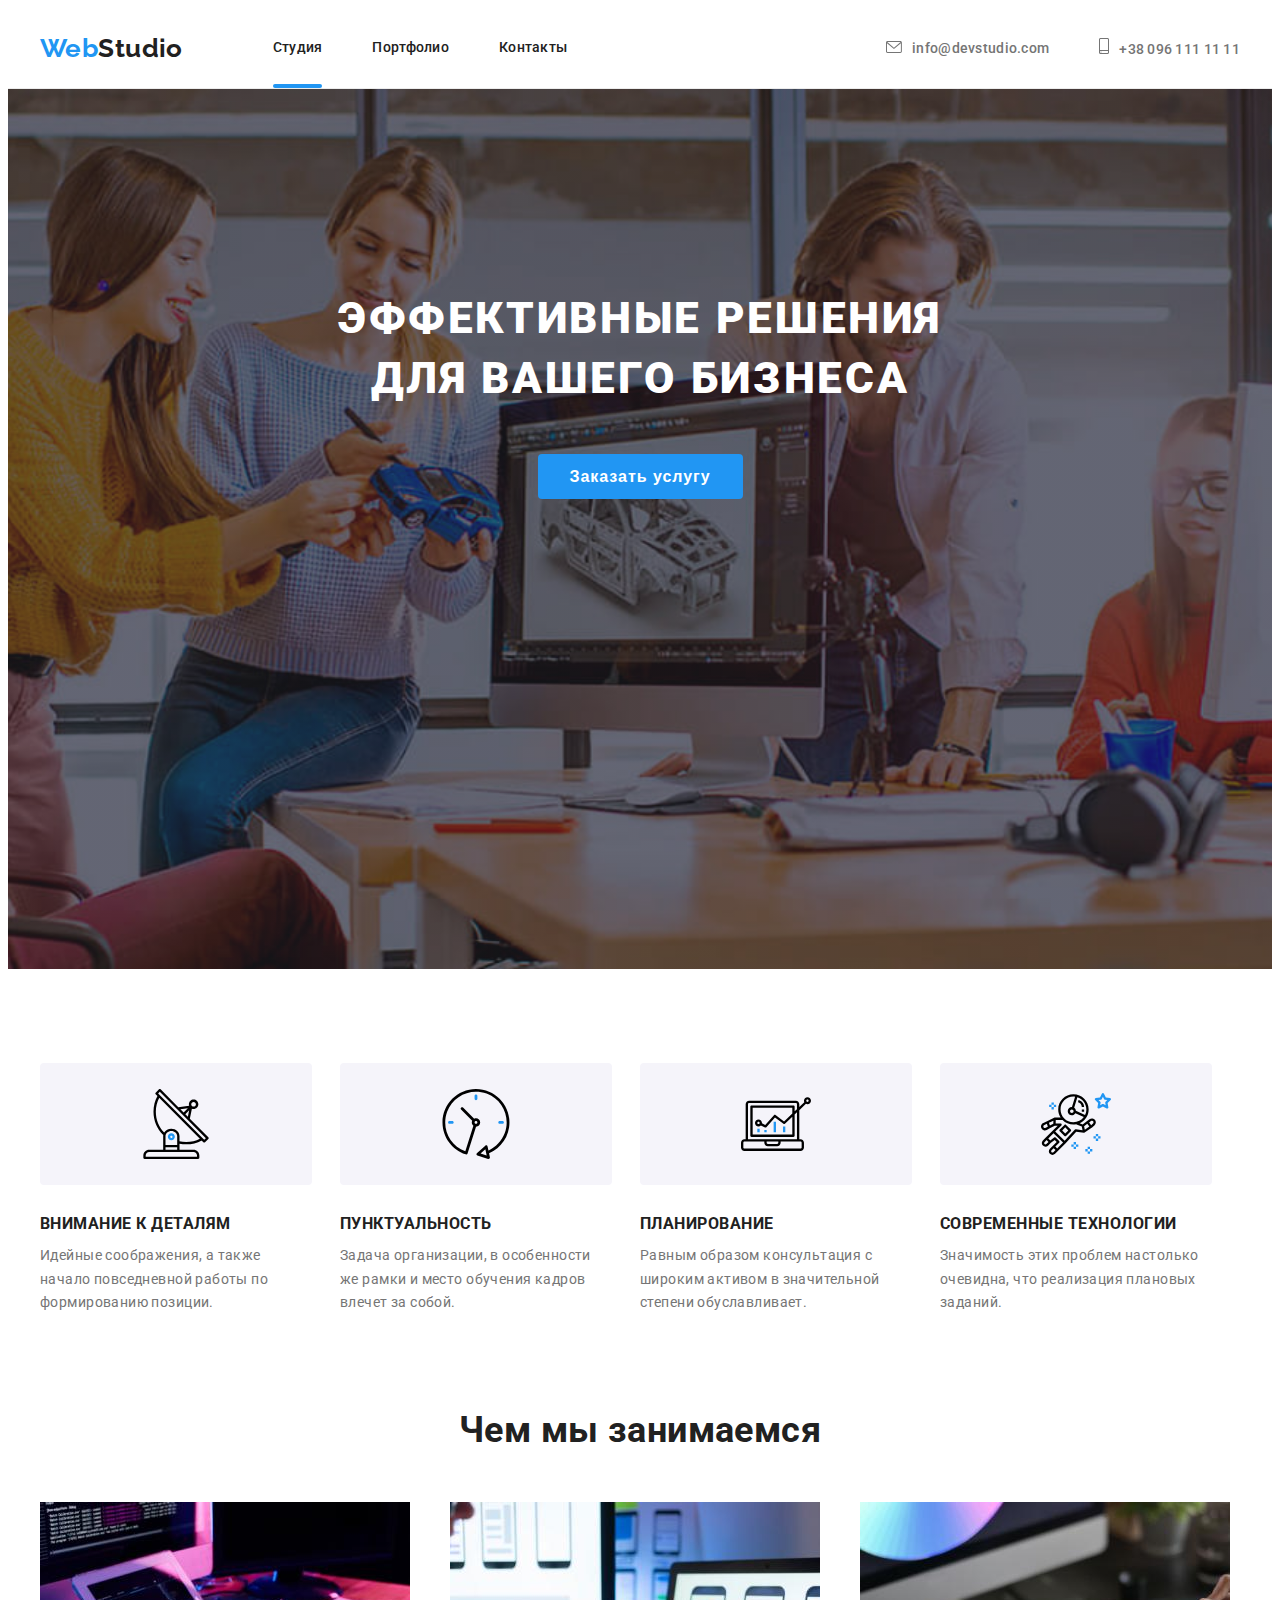
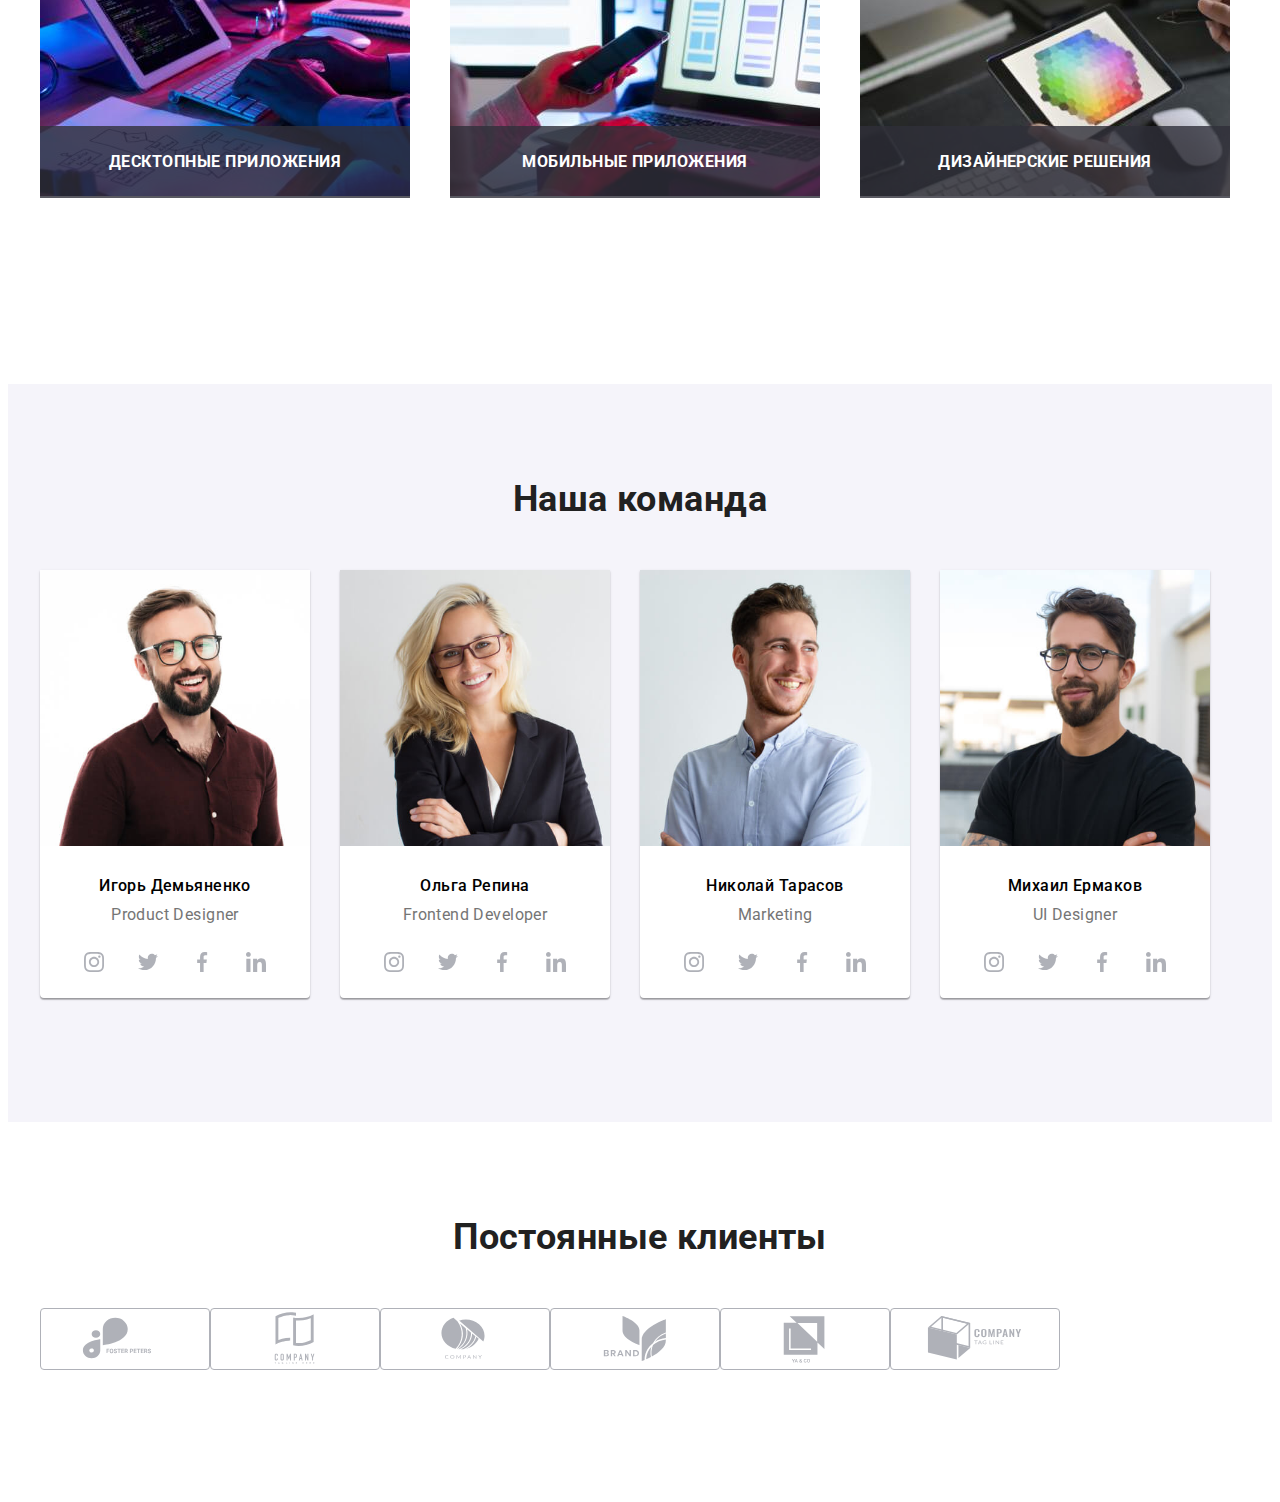
==== index.html @ b74764db "clients" ====
<!DOCTYPE html>
<html lang="ru">
  <head>
    <meta charset="UTF-8" />
    <meta http-equiv="X-UA-Compatible" content="IE=edge" />
    <meta name="viewport" content="width=device-width, initial-scale=1.0" />
    <title>Веб студио</title>
    <link rel="preconnect" href="https://fonts.googleapis.com" />
    <link rel="preconnect" href="https://fonts.gstatic.com" crossorigin />
    <link rel="preconnect" href="https://fonts.googleapis.com" />
    <link rel="preconnect" href="https://fonts.gstatic.com" crossorigin />
    <link
      href="https://fonts.googleapis.com/css2?family=Raleway:wght@700&family=Roboto:wght@400;500;700;900&display=swap"
      rel="stylesheet"
    />
    <link
      rel="stylesheet"
      href="https://cdnjs.cloudflare.com/ajax/libs/modern-normalize/1.1.0/modern-normalize.min.css"
      integrity="sha512-wpPYUAdjBVSE4KJnH1VR1HeZfpl1ub8YT/NKx4PuQ5NmX2tKuGu6U/JRp5y+Y8XG2tV+wKQpNHVUX03MfMFn9Q=="
      crossorigin="anonymous"
      referrerpolicy="no-referrer"
    />
    <link rel="stylesheet" href="./css/main.min.css" />
  </head>
  <body>
    <!-- header -->
    <header class="header">
      <div class="container header-container">
        <nav class="header-nav">
          <a class="header__logo logo" href="#" lang="en"
            ><span class="header__logo-part">Web</span>Studio</a
          >
          <ul class="header-nav__list">
            <li class="header-nav__item">
              <a class="header-nav__link header-nav__link--current" href="#">Студия</a>
            </li>
            <li class="header-nav__item">
              <a class="header-nav__link" href="./portfolio.html"
                >Портфолио</a
              >
            </li>
            <li class="header-nav__item">
              <a class="header-nav__link" href="#">Контакты</a>
            </li>
          </ul>
        </nav>

        <!-- Mobile menu -->

<button class="burger-btn" data-menu-open>
  <svg class="burger-icon">
    <use href="./images/icons.svg#icon-burger"></use></svg>
</button>
<div class="mobile-menu" data-menu>
  <button class="close-btn" data-menu-close>
    <svg class="close-btn-icon">
      <use href="./images/icons.svg#icon-close_mob"></use></svg>
  </button>
  <div class="mobile-nav">
  <ul class="mobile-nav__list">
    <li class="mobile-nav__item">
      <a class="mobile-nav__link mobile-nav__link--current" href="#">Студия</a>
    </li>
    <li class="mobile-nav__item">
      <a class="mobile-nav__link" href="./portfolio.html"
        >Портфолио</a
      >
    </li>
    <li class="mobile-nav__item">
      <a class="mobile-nav__link" href="#">Контакты</a>
    </li>
  </ul>
</div>
<div class="mobile-contacts">
<ul class="mobile-contacts__list">
  <li class="mobile-contacts__item">
      <a class="mobile-contacts__tel" href="tel.:+380961111111"
        >+38 096 111 11 11
      </a>
    </li>
    <li class="mobile-contacts__item"></li>
    <a class="mobile-contacts__mail" href="mailto:info@devstudio.com">
      info@devstudio.com
    </a>
  </li>
</ul>
<ul class="mobile-social__list">
  <li class="mobile-social__item">
    <a class="mobile-social__link" href="#">Instagram</a>
  </li>
  <li class="mobile-social__item">
    <a class="mobile-social__link" href="#"
      >Twitter</a
    >
  </li>
  <li class="mobile-social__item">
    <a class="mobile-social__link" href="#">Facebook</a>
  </li>
  <li class="mobile-social__item">
    <a class="mobile-social__link" href="#">LinkedIn</a>
  </li>
</ul>
</div>
</div>
<!-- mobile menu -->

        <ul class="contacts">
          <li class="contacts__item">
            <a class="contacts__link" href="mailto:info@devstudio.com">
              <svg class="contacts__icon contacts__icon--mail">
                <use href="./images/icons.svg#icon-envelope"></use></svg>info@devstudio.com
            </a>
          </li>
          <li class="contacts__item">
            <a class="contacts__link" href="tel.:+380961111111">
              <svg class="contacts__icon contacts__icon--phone">
                <use href="./images/icons.svg#icon-smartphone"></use></svg>+38 096 111 11 11
            </a>
          </li>
        </ul>
      </div>
    </header>


      <!-- hero section -->

    <main>
      <section class="hero">
        <div class="container hero__container">
          <h1 class="hero__title">Эффективные решения для вашего бизнеса</h1>
          <button data-modal-open class="btn" type="button">
            Заказать услугу
          </button>
        </div>
      </section>

      <!-- our benefits section-->

      <section class="section">
        <div class="container">
          <h2 class="benefits visually-hidden">Наши преимущества</h2>
          <ul class="benefits__list">
            <li class="benefits__item">
              <div class="benefits__icon">
                <svg width="70" height="70">
                  <use href="./images/icons.svg#icon-antenna"></use>
                </svg>
              </div>
              <h3 class="benefits__title">Внимание к деталям</h3>
              <p class="benefits__text">
                Идейные соображения, а также начало повседневной работы по
                формированию позиции.
              </p>
            </li>
            <li class="benefits__item">
              <div class="benefits__icon">
                <svg width="70" height="70">
                  <use href="./images/icons.svg#icon-clock"></use>
                </svg>
              </div>
              <h3 class="benefits__title">Пунктуальность</h3>
              <p class="benefits__text">
                Задача организации, в особенности же рамки и место обучения
                кадров влечет за собой.
              </p>
            </li>
            <li class="benefits__item">
              <div class="benefits__icon">
                <svg width="70" height="70">
                  <use href="./images/icons.svg#icon-diagram"></use>
                </svg>
              </div>
              <h3 class="benefits__title">Планирование</h3>
              <p class="benefits__text">
                Равным образом консультация с широким активом в значительной
                степени обуславливает.
              </p>
            </li>
            <li class="benefits__item">
              <div class="benefits__icon">
                <svg width="70" height="70">
                  <use href="./images/icons.svg#icon-astronaut"></use>
                </svg>
              </div>
              <h3 class="benefits__title">Современные технологии</h3>
              <p class="benefits__text">
                Значимость этих проблем настолько очевидна, что реализация
                плановых заданий.
              </p>
            </li>
          </ul>
        </div>
      </section>

      <!-- What we do-->

      <section class="works section">
        <div class="container">
          <h2 class="studio-header">Чем мы занимаемся</h2>
          <ul class="works__list works">
            <li class="works__item">
              <div class="works__card">
                <picture>
                  <source media="(min-width: 1200px)" srcset="./images/occ-1-desktop.jpg 1x, ./images/occ-1-desktop@2x.jpg 2x" />
                  <source media="(min-width: 1200px)" srcset="./images/occ-1-desktop.webp 1x, ./images/occ-1-desktop@2x.webp 2x"
                  type="image/webp" />
                <img
                  src="#"
                  alt="Человек пишет код"  
                />
              </picture>
                <h3 class="works__list-title">Десктопные приложения</h3>
              </div>
            </li>
            <li class="works__item">
              <div class="works__card">
                <picture>
                  <source media="(min-width: 1200px)" srcset="./images/occ-2-desktop.jpg 1x, ./images/occ-2-desktop@2x.jpg 2x" />
                  <source media="(min-width: 1200px)" srcset="./images/occ-2-desktop.webp 1x, ./images/occ-2-desktop@2x.webp 2x"
                  type="image/webp" />
                <img
                  src="#"
                  alt="Человек тестирует приложение"
                  
                />
              </picture>
                <h3 class="works__list-title">Мобильные приложения</h3>
              </div>
            </li>
            <li class="works__item">
              <div class="works__card">
                <picture>
                  <source media="(min-width: 1200px)" srcset="./images/occ-3-desktop.jpg 1x, ./images/occ-3-desktop@2x.jpg 2x" />
                  <source media="(min-width: 1200px)" srcset="./images/occ-3-desktop.webp 1x, ./images/occ-3-desktop@2x.webp 2x"
                  type="image/webp" />
                <img
                  src="#"
                  alt="Человек смотрит готовый продукт"
                 
                />
              </picture>
                <h3 class="works__list-title">Дизайнерские решения</h3>
              </div>
            </li>
          </ul>
        </div>
      </section>

      <!-- Our team -->

      <section class="team section">
        <div class="container">
          <h2 class="studio-header">Наша команда</h2>
          <ul class="team__list">
            <li class="team__item">
              <picture>
              <source media="(min-width: 480px)" srcset="./images/team-1.jpg 1x, ./images/team-1@2x.jpg 2x" />
                  <source media="(min-width: 480px)" srcset="./images/team-1.webp 1x, ./images/team-1@2x.webp 2x"
                  type="image/webp" />
                  <source media="(min-width: 768px)" srcset="./images/team-1-tablet.jpg 1x, ./images/team-1-tablet@2x.jpg 2x" />
                  <source media="(min-width: 768px)" srcset="./images/team-1-tablet.webp 1x, ./images/team-1-tablet@2x.webp 2x"
                  type="image/webp" />
                  <source media="(min-width: 1200px)" srcset="./images/team-1-desktop.jpg 1x, ./images/team-1-desktop@2x.jpg 2x" />
                  <source media="(min-width: 1200px)" srcset="./images/team-1-desktop.webp 1x, ./images/team-1-desktop@2x.webp 2x"
                  type="image/webp" />
              <img
                src="#"
                alt="Игорь Демьяненко"
                
              />
            </picture>
              <div class="team__item-description">
                <h3 class="team__title">Игорь Демьяненко</h3>
                <p class="team__text" lang="en">Product Designer</p>
                <ul class="social">
                  <li class="social__item">
                    <a href="" class="social__link">
                      <svg class="social__icon" width="20" height="20">
                        <use href="./images/icons.svg#icon-instagram"></use>
                      </svg>
                    </a>
                  </li>
                  <li class="social__item">
                    <a href="" class="social__link">
                      <svg class="social__icon" width="20" height="20">
                        <use href="./images/icons.svg#icon-twitter"></use>
                      </svg>
                    </a>
                  </li>
                  <li class="social__item">
                    <a href="" class="social__link">
                      <svg class="social__icon" width="20" height="20">
                        <use href="./images/icons.svg#icon-facebook"></use>
                      </svg>
                    </a>
                  </li>
                  <li class="social__item">
                    <a href="" class="social__link">
                      <svg class="social__icon" width="20" height="20">
                        <use href="./images/icons.svg#icon-linkedin"></use>
                      </svg>
                    </a>
                  </li>
                </ul>
              </div>
            </li>
            <li class="team__item">
              <picture>
              <source media="(min-width: 480px)" srcset="./images/team-2.jpg 1x, ./images/team-2@2x.jpg 2x" />
                  <source media="(min-width: 480px)" srcset="./images/team-2.webp 1x, ./images/team-2@2x.webp 2x"
                  type="image/webp" />
                  <source media="(min-width: 768px)" srcset="./images/team-2-tablet.jpg 1x, ./images/team-2-tablet@2x.jpg 2x" />
                  <source media="(min-width: 768px)" srcset="./images/team-2-tablet.webp 1x, ./images/team-2-tablet@2x.webp 2x"
                  type="image/webp" />
                  <source media="(min-width: 1200px)" srcset="./images/team-2-desktop.jpg 1x, ./images/team-2-desktop@2x.jpg 2x" />
                  <source media="(min-width: 1200px)" srcset="./images/team-2-desktop.webp 1x, ./images/team-2-desktop@2x.webp 2x"
                  type="image/webp" />
              <img
                src="#"
                alt="Ольга Репина"
               
              />
            </picture>
              <div class="team__item-description">
                <h3 class="team__title">Ольга Репина</h3>
                <p class="team__text" lang="en">Frontend Developer</p>
                <ul class="social">
                  <li class="social__item">
                    <a href="" class="social__link">
                      <svg class="social__icon" width="20" height="20">
                        <use href="./images/icons.svg#icon-instagram"></use>
                      </svg>
                    </a>
                  </li>
                  <li class="social__item">
                    <a href="" class="social__link">
                      <svg class="social__icon" width="20" height="20">
                        <use href="./images/icons.svg#icon-twitter"></use>
                      </svg>
                    </a>
                  </li>
                  <li class="social__item">
                    <a href="" class="social__link">
                      <svg class="social__icon" width="20" height="20">
                        <use href="./images/icons.svg#icon-facebook"></use>
                      </svg>
                    </a>
                  </li>
                  <li class="social__item">
                    <a href="" class="social__link">
                      <svg class="social__icon" width="20" height="20">
                        <use href="./images/icons.svg#icon-linkedin"></use>
                      </svg>
                    </a>
                  </li>
                </ul>
              </div>
            </li>
            <li class="team__item">
              <picture>
              <source media="(min-width: 480px)" srcset="./images/team-3.jpg 1x, ./images/team-3@2x.jpg 2x" />
              <source media="(min-width: 480px)" srcset="./images/team-3.webp 1x, ./images/team-3@2x.webp 2x"
              type="image/webp" />
              <source media="(min-width: 768px)" srcset="./images/team-3-tablet.jpg 1x, ./images/team-3-tablet@2x.jpg 2x" />
              <source media="(min-width: 768px)" srcset="./images/team-3-tablet.webp 1x, ./images/team-3-tablet@2x.webp 2x"
              type="image/webp" />
              <source media="(min-width: 1200px)" srcset="./images/team-3-desktop.jpg 1x, ./images/team-3-desktop@2x.jpg 2x" />
              <source media="(min-width: 1200px)" srcset="./images/team-3-desktop.webp 1x, ./images/team-3-desktop@2x.webp 2x"
              type="image/webp" />
              <img
                src="#"
                alt="Николай Тарасов"
                
              />
            </picture>
              <div class="team__item-description">
                <h3 class="team__title">Николай Тарасов</h3>
                <p class="team__text" lang="en">Marketing</p>
                <ul class="social">
                  <li class="social__item">
                    <a href="" class="social__link">
                      <svg class="social__icon" width="20" height="20">
                        <use href="./images/icons.svg#icon-instagram"></use>
                      </svg>
                    </a>
                  </li>
                  <li class="social__item">
                    <a href="" class="social__link">
                      <svg class="social__icon" width="20" height="20">
                        <use href="./images/icons.svg#icon-twitter"></use>
                      </svg>
                    </a>
                  </li>
                  <li class="social__item">
                    <a href="" class="social__link">
                      <svg class="social__icon" width="20" height="20">
                        <use href="./images/icons.svg#icon-facebook"></use>
                      </svg>
                    </a>
                  </li>
                  <li class="social__item">
                    <a href="" class="social__link">
                      <svg class="social__icon" width="20" height="20">
                        <use href="./images/icons.svg#icon-linkedin"></use>
                      </svg>
                    </a>
                  </li>
                </ul>
              </div>
            </li>
            <li class="team__item">
              <picture>
                <source media="(min-width: 480px)" srcset="./images/team-4.jpg 1x, ./images/team-4@2x.jpg 2x" />
                <source media="(min-width: 480px)" srcset="./images/team-4.webp 1x, ./images/team-4@2x.webp 2x"
                type="image/webp" />
                <source media="(min-width: 768px)" srcset="./images/team-4-tablet.jpg 1x, ./images/team-4-tablet@2x.jpg 2x" />
                <source media="(min-width: 768px)" srcset="./images/team-4-tablet.webp 1x, ./images/team-4-tablet@2x.webp 2x"
                type="image/webp" />
                <source media="(min-width: 1200px)" srcset="./images/team-4-desktop.jpg 1x, ./images/team-4-desktop@2x.jpg 2x" />
                <source media="(min-width: 1200px)" srcset="./images/team-4-desktop.webp 1x, ./images/team-4-desktop@2x.webp 2x"
                type="image/webp" />
              <img
                src="#"
                alt="Михаил Ермаков"
                
              />
            </picture>
              <div class="team__item-description">
                <h3 class="team__title">Михаил Ермаков</h3>
                <p class="team__text" lang="en">UI Designer</p>
                <ul class="social">
                  <li class="social__item">
                    <a href="" class="social__link">
                      <svg class="social__icon" width="20" height="20">
                        <use href="./images/icons.svg#icon-instagram"></use>
                      </svg>
                    </a>
                  </li>
                  <li class="social__item">
                    <a href="" class="social__link">
                      <svg class="social__icon" width="20" height="20">
                        <use href="./images/icons.svg#icon-twitter"></use>
                      </svg>
                    </a>
                  </li>
                  <li class="social__item">
                    <a href="" class="social__link">
                      <svg class="social__icon" width="20" height="20">
                        <use href="./images/icons.svg#icon-facebook"></use>
                      </svg>
                    </a>
                  </li>
                  <li class="social__item">
                    <a href="" class="social__link">
                      <svg class="social__icon" width="20" height="20">
                        <use href="./images/icons.svg#icon-linkedin"></use>
                      </svg>
                    </a>
                  </li>
                </ul>
              </div>
            </li>
          </ul>
        </div>
      </section>

      <!-- Clients -->

      <section class="section">
        <div class="container">
          <h2 class="clients studio-header">Постоянные клиенты</h2>
          <ul class="clients__list clients__logo">
            <li class="clients__item">
              <a href="" class="clients__link">
                <svg class="clients__icon">
                  <use href="./images/icons.svg#icon-logo_1"></use>
                </svg>
              </a>
            </li>
            <li class="clients__item">
              <a href="" class="clients__link">
                <svg class="clients__icon">
                  <use href="./images/icons.svg#icon-logo_2"></use>
                </svg>
              </a>
            </li>
            <li class="clients__item">
              <a href="" class="clients__link">
                <svg class="clients__icon">
                  <use href="./images/icons.svg#icon-logo_3"></use>
                </svg>
              </a>
            </li>
            <li class="clients__item">
              <a href="" class="clients__link">
                <svg class="clients__icon">
                  <use href="./images/icons.svg#icon-logo_4"></use>
                </svg>
              </a>
            </li>
            <li class="clients__item">
              <a href="" class="clients__link">
                <svg class="clients__icon">
                  <use href="./images/icons.svg#icon-logo_5"></use>
                </svg>
              </a>
            </li>
            <li class="clients__item">
              <a href="" class="clients__link">
                <svg class="clients__icon">
                  <use href="./images/icons.svg#icon-logo_6"></use>
                </svg>
              </a>
            </li>
          </ul>
        </div>
      </section>
    </main>

    <!--footer-->

    <!-- <footer class="footer">
      <div class="footer__container container">
        <div class="footer__container-address">
          <a class="logo" href="#" lang="en"
            ><span class="footer__logo header__logo-part">Web</span
            ><span class="footer__logo footer__logo-part">Studio</span></a
          >
          <address class="footer__address">
            <ul class="footer__list">
              <li class="footer__item">
                <a
                  class="footer__address-text"
                  href="https://goo.gl/maps/4cXXEEwMCraJ7tto8"
                  target="_blank"
                  rel="noopener noreferrer"
                  >г. Киев, пр-т Леси Украинки, 26</a
                >
              </li>
              <li class="footer__item">
                <a
                  class="footer__contacts"
                  href="mailto:info@devstudio.com"
                  >info@example.com</a
                >
              </li>
              <li class="footer__item">
                <a class="footer__contacts" href="tel.:+380961111111"
                  >+38 099 111 11 11</a
                >
              </li>
            </ul>
          </address>
        </div>

        <!-- footer-socials -->
<!-- 
        <div class="footer-social">
          <h3 class="footer__title">Присоединяйтесь</h3>
          <ul class="footer-social__list">
            <li class="social__item">
              <a href="" class="footer-social__link">
                <svg class="footer-social__icon" width="20" height="20">
                  <use href="./images/icons.svg#icon-instagram"></use>
                </svg>
              </a>
            </li>
            <li class="social__item">
              <a href="" class="footer-social__link">
                <svg class="footer-social__icon" width="20" height="20">
                  <use href="./images/icons.svg#icon-twitter"></use>
                </svg>
              </a>
            </li>
            <li class="social__item">
              <a href="" class="footer-social__link">
                <svg class="footer-social__icon" width="20" height="20">
                  <use href="./images/icons.svg#icon-facebook"></use>
                </svg>
              </a>
            </li>
            <li class="social__item">
              <a href="" class="footer-social__link">
                <svg class="footer-social__icon" width="20" height="20">
                  <use href="./images/icons.svg#icon-linkedin"></use>
                </svg>
              </a>
            </li>
          </ul>
        </div> -->

        <!-- <form class="subscribe-form">
          <h3 class="footer__title">Подпишитесь на рассылку</h3>
          <div class="form__position">
            <label class="subsribe-form__lebel">
              <input
                type="email"
                class="subsribe-form__input"
                placeholder="E-mail"
                name="subscribtion"
              />
            </label>
            <button class="btn subsribe-form__btn" type="submit">
              Подписаться
              <svg class="subsribe-form__icon">
                <use href="./images/icons.svg#icon-icon_send"></use>
              </svg>
            </button>
          </div>
        </form>
      </div>
    </footer> --> 

    <!-- <div class="backdrop is-hidden" data-modal>
      <div class="modal">
        <button data-modal-close class="modal__button-close">
          <svg class="modal__icon-close" width="18" height="18">
            <use href="./images/icons.svg#icon-close_button"></use>
          </svg>
        </button>

        <form action="#" class="modal-form">
          <p class="modal-form__title">
            Оставьте свои данные, мы вам перезвоним
          </p>

          <label class="modal-form__field"
            >Имя
            <span class="modal-form__wrapper">
              <input type="text" class="modal-form__input" name="user-name" />
              <svg class="modal-form__icon">
                <use href="./images/icons.svg#icon-person"></use>
              </svg>
            </span>
          </label>
          <label class="modal-form__field"
            >Телефон
            <span class="modal-form__wrapper">
              <input type="tel" class="modal-form__input" name="user-tel" />
              <svg class="modal-form__icon">
                <use href="./images/icons.svg#icon-phone-modal"></use>
              </svg>
            </span>
          </label>
          <label class="modal-form__field"
            >Почта
            <span class="modal-form__wrapper">
              <input type="email" class="modal-form__input" name="user-mail" />
              <svg class="modal-form__icon">
                <use href="./images/icons.svg#icon-email-modal"></use>
              </svg>
            </span>
          </label>
          <label class="modal-form__field"
            >Комментарии
            <textarea
              class="modal-form__comment"
              name="user-comment"
              placeholder="Введите текст"
            ></textarea>
          </label>
          <input
            type="checkbox"
            name="agreement"
            id="policy"
            class="modal-form__checkbox"
          />
          <label for="policy" class="policy__lebel policy__text"
            >Соглашаюсь с рассылкой и принимаю&nbsp;
            <a href="" class="policy__link">Условия договора</a></label
          >

          <button class="btn send-btn" type="submit">Отправить</button>
        </form>
      </div>
    </div>
    <script src="./js/modal.js"></script> -->
    <script src="./js/mobile-menu.js"></script>
  </body>
</html>
---- css/main.min.css ----
:root{--primary-title-color: #212121;--second-text-color: #757575;--third-text-color: #ffffff;--accent-color: #2196f3;--portfolio-btn-color: #f5f4fa;--address-hover-color: #188ce8;--item-border: #eeeeee;--timing-function: cubic-bezier(0.4, 0, 0.2, 1)}.visually-hidden{position:absolute;white-space:nowrap;width:1px;height:1px;overflow:hidden;border:0;padding:0;clip:rect(0 0 0 0);clip-path:inset(50%);margin:-1px}body{font-family:"Roboto", sans-serif;font-size:14px;letter-spacing:0.03em}p,h1,h2,h3,h4,h5,h6{margin:0}a{text-decoration:none}ul{margin:0;padding:0;list-style:none}img{display:block;max-width:100%;height:auto;background-color:#000000}.header-nav__link--current{color:var(--accent-color)}.header-nav__link--current::after{content:"";position:absolute;left:0;bottom:0;display:block;width:100%;height:4px;background-color:var(--accent-color);border-radius:2px}.mobile-nav__link--current{color:var(--accent-color)}.container{padding-left:15px;padding-right:15px;margin:0 auto}@media screen and (min-width: 480px){.container{width:480px}}@media screen and (min-width: 768px){.container{width:768px}}@media screen and (min-width: 1200px){.container{width:1200px}}.section{padding-top:94px;padding-bottom:94px}.logo{font-family:Raleway;font-weight:700;font-size:26px;line-height:1.19;color:var(--primary-title-color)}.btn{margin-top:45px;padding:10px 32px;border-radius:4px;border:0px;font-weight:700;font-size:16px;line-height:1.6;align-items:center;text-align:center;letter-spacing:0.06em;color:var(--third-text-color);background-color:var(--accent-color);cursor:pointer;transition:background-color 250ms var(--timing-function)}.btn:hover,.btn:focus{background-color:#188ce8}.studio-header{margin-bottom:50px;font-weight:700;font-size:36px;line-height:1.17;text-align:center;color:var(--primary-title-color)}.social{display:flex;justify-content:center}.social__item{width:44px;height:44px;margin-right:10px}.social__item:last-child{margin-right:0}.social__icon{fill:#afb1b8;transition:fill 250ms var(--timing-function)}.social__link:hover .social__icon,.social__link:focus .social__icon{fill:var(--third-text-color)}.social__link{display:flex;align-items:center;justify-content:center;width:100%;height:100%;border-radius:50%;transition:background-color 250ms var(--timing-function)}.social__link:hover,.social__link:focus{background-color:var(--accent-color)}.backdrop{position:fixed;top:0;left:0;width:100%;height:100%;background-color:rgba(0,0,0,0.2);transition:opacity 250ms var(--timing-function),visibility 250ms var(--timing-function)}.backdrop.is-hidden{visibility:hidden;opacity:0;pointer-events:none}.modal{position:absolute;top:50%;left:50%;transform:translate(-50%, -50%);padding:40px;min-height:581px;width:528px;border-radius:4px;background-color:var(--third-text-color);box-shadow:0px 4px 4px rgba(0,0,0,0.25)}.modal-form{display:flex;flex-direction:column}.modal-form__title{margin-bottom:12px;font-weight:700;font-size:20px;line-height:1.15;text-align:center;color:var(--primary-title-color)}.modal-form__field{font-size:12px;line-height:1, 7;letter-spacing:0.01em;color:var(--second-text-color);margin-bottom:20px}.modal-form__wrapper{display:block;margin-top:4px;position:relative}.modal-form__input{padding-left:40px;width:100%;height:40px;border-radius:4px;border:1px solid rgba(33,33,33,0.2);cursor:pointer;transition:border-color 250ms var(--timing-function)}.modal-form__input:focus{outline:none;border-color:var(--accent-color)}.modal-form__comment{display:block;padding:12px 16px;width:100%;height:120px;border-radius:4px;border:1px solid rgba(33,33,33,0.2);resize:none;transition:border-color 250ms var(--timing-function)}.modal-form__comment::placeholder{font-size:12px;color:rgba(117,117,117,0.5)}.modal-form__comment:focus{outline:none;border-color:var(--accent-color)}.modal-form__icon{display:block;width:18px;height:18px;position:absolute;top:50%;left:12px;transform:translateY(-50%);fill:var(--primary-title-color);transition:fill 250ms var(--timing-function)}.modal-form__input:focus+.modal-form__icon{fill:var(--accent-color)}.modal-form__checkbox{position:absolute;-webkit-appearance:none;-moz-appearance:none;appearance:none}.policy__lebel{display:flex;align-items:center;justify-content:center;margin-bottom:30px;cursor:pointer}.policy__lebel::before{display:block;content:"";margin-right:7px;width:16px;height:15px;border:2px solid var(--primary-title-color);border-radius:2px;transition:border-color 250ms var(--timing-function),background-color 250ms var(--timing-function),background-image 250ms var(--timing-function)}.policy__text{line-height:1.7;color:var(--second-text-color)}.modal-form__checkbox:checked+.policy__lebel::before{border-color:var(--accent-color);background-color:var(--accent-color);background-image:url(../images/icon-check.svg);background-size:contain;background-origin:border-box}.policy__link{line-height:1.7;color:#2196f3}.send-btn{margin-top:0;align-self:center}.modal__button-close{display:flex;align-items:center;justify-content:center;position:absolute;top:8px;right:8px;width:30px;height:30px;padding:6px;cursor:pointer;background-color:var(--third-text-color);border-color:rgba(131,121,121,0.1);border-radius:50%}.modal__button-close:hover .modal__icon-close,.modal__button-close:focus .modal__icon-close{fill:var(--accent-color)}.modal__icon-close{fill:#000000;transition:fill 250ms var(--timing-function)}.header{padding-top:16px;padding-bottom:16px;border-bottom-style:solid;border-bottom-width:1px;border-bottom-color:#ececec}@media screen and (min-width: 768px){.header{padding-top:0px;padding-bottom:0px}}.header-container{display:flex;align-items:center;justify-content:space-between}.header__logo{margin-right:90px}.header__logo-part{font-family:Raleway;font-weight:700;font-size:26px;line-height:1.19;color:var(--accent-color)}.header-nav{display:flex;align-items:center;justify-content:center}.header-nav__item:not(:last-child){margin-right:50px}.header-nav__list{display:flex}.header-nav__link{position:relative;display:block;padding-top:32px;padding-bottom:32px;font-weight:500;line-height:1.14;letter-spacing:0.02em;color:var(--primary-title-color);transition:color 250ms var(--timing-function)}.header-nav__link:hover,.header-nav__link:focus{color:var(--accent-color)}@media screen and (max-width: 767px){.header-nav__link{display:none}}.burger-btn,.close-btn{padding:0;line-height:0;background-color:transparent;cursor:pointer;border:none;transition:fill 250ms var(--timing-function)}.burger-btn:hover,.burger-btn:focus,.close-btn:hover,.close-btn:focus{fill:var(--accent-color)}@media screen and (min-width: 768px){.burger-btn,.close-btn{display:none}}.close-btn{position:absolute;top:10px;right:15px}.burger-icon,.close-btn-icon{padding:11px;width:40px;height:40px}.mobile-menu{display:flex;flex-direction:column;justify-content:space-between;opacity:0;visibility:hidden;pointer-events:none;padding:40px 48px;position:fixed;z-index:100;top:0;left:0;width:100%;height:100%;background-color:var(--third-text-color);transition:opacity 250ms var(--timing-function),visibility 250ms var(--timing-function)}@media screen and (min-width: 768px){.mobile-menu{display:none}}.mobile-menu.is-open{opacity:1;visibility:visible;pointer-events:all}.mobile-nav__item:not(:last-child){padding-bottom:32px}.mobile-nav__link{display:block;font-weight:500;font-size:40px;line-height:1.18;letter-spacing:0.02em;color:var(--primary-title-color);transition:color 250ms var(--timing-function)}.mobile-nav__link:hover,.mobile-nav__link:focus{color:var(--accent-color)}.mobile-contacts__item:not(:last-child){margin-bottom:32px}.mobile-contacts__tel{font-size:34px;font-weight:500;line-height:1.18;letter-spacing:0.02em;color:var(--accent-color)}.mobile-contacts__mail{font-size:24px;font-weight:500;line-height:1.17;letter-spacing:0.02em;color:var(--second-text-color)}.mobile-social__list{display:flex;padding-top:64px}@media screen and (max-width: 479px){.mobile-social__list{flex-wrap:wrap;margin-right:-20px}}.mobile-social__item:not(:last-child){margin-right:20px}.mobile-social__item:not(:first-child)::before{content:"";margin-right:10px;width:22px;height:0px;border:1px solid rgba(33,33,33,0.2);transform:rotate(90deg)}.mobile-social__link{font-weight:500;font-size:18px;line-height:1.22;letter-spacing:0.02em;color:var(--accent-color)}.contacts{margin-left:auto;width:auto;text-decoration:none}@media screen and (max-width: 767px){.contacts{display:none}}@media screen and (min-width: 1200px){.contacts{display:flex;justify-content:center;align-items:center}}@media screen and (min-width: 768px){.contacts__item:not(:last-child){margin-bottom:10px}}@media screen and (min-width: 1200px){.contacts__item:not(:last-child){margin-bottom:0px;margin-right:50px}}.contacts__link{justify-content:center;font-weight:500;line-height:1.17;letter-spacing:0.02em;color:var(--second-text-color);transition:color 250ms var(--timing-function)}.contacts__link:hover,.contacts__link:focus{color:var(--accent-color)}@media screen and (min-width: 1200px){.contacts__link{line-height:1.14}}.contacts__icon{fill:currentColor;margin-right:10px}.contacts__icon--mail{width:14px;height:10px}@media screen and (min-width: 1200px){.contacts__icon--mail{width:16px;height:12px}}.contacts__icon--phone{width:10px;height:14px}@media screen and (min-width: 1200px){.contacts__icon--phone{width:10px;height:16px}}.hero{padding-top:118px;padding-bottom:118px;background-color:#2f303a;margin-left:auto;margin-right:auto;background-repeat:no-repeat;background-size:cover;background-position:center;max-width:480px;height:480px;background-image:linear-gradient(rgba(47,48,58,0.4), rgba(47,48,58,0.4)),url(../images/hero.jpg)}@media (min-device-pixel-ratio: 2), (min-resolution: 192dpi), (min-resolution: 2dppx){.hero{background-image:linear-gradient(rgba(47,48,58,0.4), rgba(47,48,58,0.4)),url(../images/hero2x.jpg)}}@media screen and (min-width: 768px){.hero{max-width:768px;background-image:linear-gradient(rgba(47,48,58,0.4), rgba(47,48,58,0.4)),url(../images/hero-tablet.jpg)}}@media screen and (min-width: 768px) and (min-device-pixel-ratio: 2), screen and (min-width: 768px) and (min-resolution: 192dpi), screen and (min-width: 768px) and (min-resolution: 2dppx){.hero{background-image:linear-gradient(rgba(47,48,58,0.4), rgba(47,48,58,0.4)),url(../images/hero-tablet2x.jpg)}}@media screen and (min-width: 1200px){.hero{padding-top:200px;padding-bottom:200px;max-width:1600px;background-image:linear-gradient(rgba(47,48,58,0.4), rgba(47,48,58,0.4)),url(../images/hero-desktop.jpg)}}@media screen and (min-width: 1200px) and (min-device-pixel-ratio: 2), screen and (min-width: 1200px) and (min-resolution: 192dpi), screen and (min-width: 1200px) and (min-resolution: 2dppx){.hero{background-image:linear-gradient(rgba(47,48,58,0.4), rgba(47,48,58,0.4)),url(../images/hero-desktop2x.jpg)}}.hero__container{text-align:center}.hero__title{margin:auto;width:360px;font-weight:900;font-size:26px;line-height:1.62;text-align:center;letter-spacing:0.06em;text-transform:uppercase;color:#ffffff}@media screen and (min-width: 1200px){.hero__title{width:696px;font-size:44px;line-height:1.36}}@media screen and (min-width: 768px){.benefits__list{display:flex;flex-wrap:wrap}}.benefits__item{width:100%}@media screen and (min-width: 768px){.benefits__item{width:354px;flex-basis:calc((100% - 2 * 30px) / 2)}.benefits__item:not(:nth-last-child(-n+2)){margin-bottom:30px}.benefits__item:nth-child(odd){margin-right:30px}}@media screen and (min-width: 1200px){.benefits__item{width:270px;flex-basis:calc((100% - 4 * 30px) / 4)}.benefits__item:not(:nth-last-child(-n+2)){margin-bottom:0px}.benefits__item:not(:nth-child(4n)){margin-right:30px}}.benefits__icon{display:flex;align-items:center;justify-content:center;margin-top:30px;width:100%;height:120px;background-color:var(--portfolio-btn-color);border-radius:4px;border:1px solid transparent;transition:fill 250ms var(--timing-function),border-color 250ms var(--timing-function)}.benefits__icon:hover,.benefits__icon:focus{fill:var(--accent-color);border-color:var(--accent-color)}@media screen and (min-width: 768px){.benefits__icon{width:354px;margin-top:0px}}@media screen and (min-width: 1200px){.benefits__icon{width:270px;margin-top:0px}}.benefits__title{margin-top:30px;margin-bottom:10px;text-align:center;font-weight:700;line-height:1.14;letter-spacing:0.03em;text-transform:uppercase;color:var(--primary-title-color)}@media screen and (min-width: 768px){.benefits__title{text-align:left}}.benefits__text{line-height:1.71;color:var(--second-text-color)}.works{padding-top:0px;padding-bottom:94px}@media screen and (max-width: 1199px){.works{display:none}}.works__list{display:flex;flex-wrap:wrap;margin-left:-30px}.works__item{flex-basis:calc((100% - 3 * 30px) / 3);margin-left:30px}.works__card{width:370px;height:294px;position:relative;content:"";background-color:rgba(47,48,58,0.8);display:block}.works__list-title{padding-top:27px;padding-bottom:27px;width:100%;text-align:center;font-weight:700;line-height:1.14;letter-spacing:0.03em;text-transform:uppercase;background-color:rgba(47,48,58,0.8);color:var(--third-text-color);position:absolute;top:224px}.team{background-color:var(--portfolio-btn-color)}@media screen and (min-width: 768px){.team__list{display:flex;flex-wrap:wrap}}.team__item{width:450px;height:622px;background-color:var(--third-text-color);box-shadow:0px 2px 1px rgba(0,0,0,0.2),0px 1px 1px rgba(0,0,0,0.14),0px 1px 3px rgba(0,0,0,0.12);border-bottom-right-radius:4px;border-bottom-left-radius:4px}.team__item:not(:last-child){margin-bottom:30px}@media screen and (min-width: 768px){.team__item{width:354px;height:536px;flex-basis:calc((100% - 2 * 30px) / 2)}.team__item:not(:nth-last-child(-n+2)){margin-bottom:30px}.team__item:nth-child(odd){margin-right:30px}}@media screen and (min-width: 1200px){.team__item{width:270px;height:428px;flex-basis:calc((100% - 4 * 30px) / 4)}.team__item:not(:nth-last-child(-n+2)){margin-bottom:0px}.team__item:not(:nth-child(4n)){margin-right:30px}}.team__item-description{padding-top:30px;padding-bottom:30px}.team__title{text-align:center;margin-bottom:10px;font-weight:500;font-size:16px;line-height:1.19;color:var(--header-color)}.team__text{text-align:center;font-size:16px;line-height:1.19;color:var(--second-text-color);margin-bottom:16px}.clients__list{display:flex;flex-wrap:wrap}.clients__item{height:92px;flex-basis:calc((100% - 2 * 30px) / 2)}@media screen and (max-width: 767px){.clients__item{width:210px}.clients__item:not(:nth-last-child(-n+2)){margin-bottom:30px}.clients__item:nth-child(odd){margin-right:30px}}@media screen and (max-width: 1199px){.clients__item{width:226px;flex-basis:calc((100% - 3 * 30px) / 3)}.clients__item:not(:nth-last-child(-n+3)){margin-bottom:30px}.clients__item:not(:nth-child(3n)){margin-right:30px}}@media screen and (min-width: 1200px){.clients__item{width:170px;margin-bottom:0px;flex-basis:calc((100% - 6 * 30px) / 6)}.clients__item:not(:last-child)f{margin-right:30px}}.clients__link{display:flex;align-items:center;justify-content:center;border-radius:4px;border:1px solid #afb1b8;transition:border-color 250ms var(--timing-function)}.clients__link:hover,.clients__link:focus{border-color:var(--accent-color)}.clients__link:hover .clients__icon,.clients__link:focus .clients__icon{fill:var(--accent-color)}.clients__icon{width:106px;height:60px;fill:#afb1b8;transition:fill 250ms var(--timing-function)}.footer{background-color:#2f303a;padding-top:60px;padding-bottom:60px}.footer__container{align-items:baseline;display:flex}.footer__container-address{margin-right:70px}.footer__logo{margin-right:0px}.footer__logo-part{font-family:Raleway;font-weight:700;font-size:26px;line-height:1.19;color:var(--third-text-color)}.footer__address{margin-top:30px;font-style:normal}.footer__item:not(:last-child){margin-bottom:9px}.footer__address-text{line-height:1.71;color:var(--third-text-color);padding-top:0px;padding-bottom:0px;transition:color 250ms var(--timing-function)}.footer__address-text:hover,.footer__address-text:focus{color:var(--address-hover-color)}.footer__contacts{line-height:1.71;color:rgba(255,255,255,0.6);padding-top:0px;padding-bottom:0px;transition:color 250ms var(--timing-function)}.footer__contacts:hover,.footer__contacts:focus{color:var(--address-hover-color)}.footer__title{margin-bottom:20px;font-weight:700;line-height:1.14;text-transform:uppercase;color:var(--third-text-color)}.footer-social{margin-right:93px}.footer-social__list{display:flex;align-items:center;justify-content:center}.footer-social__link{display:flex;align-items:center;justify-content:center;width:100%;height:100%;border-radius:50%;background-color:rgba(255,255,255,0.1);transition:background-color 250ms var(--timing-function)}.footer-social__link:hover,.footer-social__link:focus{background-color:var(--accent-color)}.footer-social__icon{fill:var(--third-text-color)}.form__position{display:flex;flex:wrap}.subsribe-form__lebel:focus-within .subsribe-form__input{border-color:var(--accent-color)}.subsribe-form__input{width:358px;height:50px;padding:16px 15px;color:rgba(255,255,255,0.6);background-color:transparent;border:1px solid rgba(255,255,255,0.3);box-shadow:0px 4px 4px rgba(0,0,0,0.15);border-radius:4px;transition:border-color 250ms var(--timing-function)}.subsribe-form__input::placeholder{font-size:16px;line-height:1.25;color:rgba(255,255,255,0.6)}.subsribe-form__input:focus{outline:none;border-color:var(--accent-color)}.subsribe-form__btn{margin-top:0px;margin-left:12px;display:flex}.subsribe-form__icon{margin-left:10px;width:24px;height:24px;fill:currentColor}.portfolio{display:flex;align-items:center;justify-content:center;margin-bottom:50px}.portfolio__item:not(:first-child){margin-left:10px}.portfolio__btn{padding:6px 22px;min-height:38px;min-width:fit-content;border-radius:4px;border:0px;font-weight:500;font-size:16px;line-height:1.62;text-align:center;color:var(--header-color);background-color:var(--portfolio-btn-color);cursor:pointer;transition:color 250ms var(--timing-function),background-color 250ms var(--timing-function),box-shadow 250ms var(--timing-function)}.portfolio__btn:hover,.portfolio__btn:focus{color:var(--third-text-color);background-color:var(--accent-color);box-shadow:0px 2px 2px rgba(0,0,0,0.12),0px 1px 2px rgba(0,0,0,0.08),0px 3px 1px rgba(0,0,0,0.1)}.examples{display:flex;flex-wrap:wrap;margin-bottom:-30px;margin-left:-30px}.examples__item{flex-basis:calc((100% - 3 * 30px) / 3);margin-bottom:30px;margin-left:30px}.examples__link{display:block;transition:box-shadow 250ms var(--timing-function)}.examples__link:hover,.examples__link:focus{box-shadow:1px 4px 6px rgba(0,0,0,0.16),0px 4px 4px rgba(0,0,0,0.06),0px 1px 1px rgba(0,0,0,0.12)}.examples__overlay{display:block;position:relative;overflow:hidden;content:""}.examples__link:hover .examples__overlay-text,.examples__link:focus .examples__overlay-text{transform:translateY(0)}.examples__overlay-text{padding-top:71px;padding-left:24px;padding-right:24px;width:100%;height:100%;font-size:18px;line-height:1.6;color:var(--third-text-color);position:absolute;background-color:rgba(33,150,243,0.9);transform:translateY(100%);transition:transform 250ms var(--timing-function)}.examples__description{padding:20px 24px;border-bottom:1px solid var(--item-border);border-right:1px solid var(--item-border);border-left:1px solid var(--item-border)}.examples__title{font-weight:700;font-size:18px;line-height:2;letter-spacing:0.06em;color:var(--primary-title-color)}.examples__text{font-size:16px;line-height:1.87;color:var(--second-text-color)}
/*# sourceMappingURL=main.min.css.map */
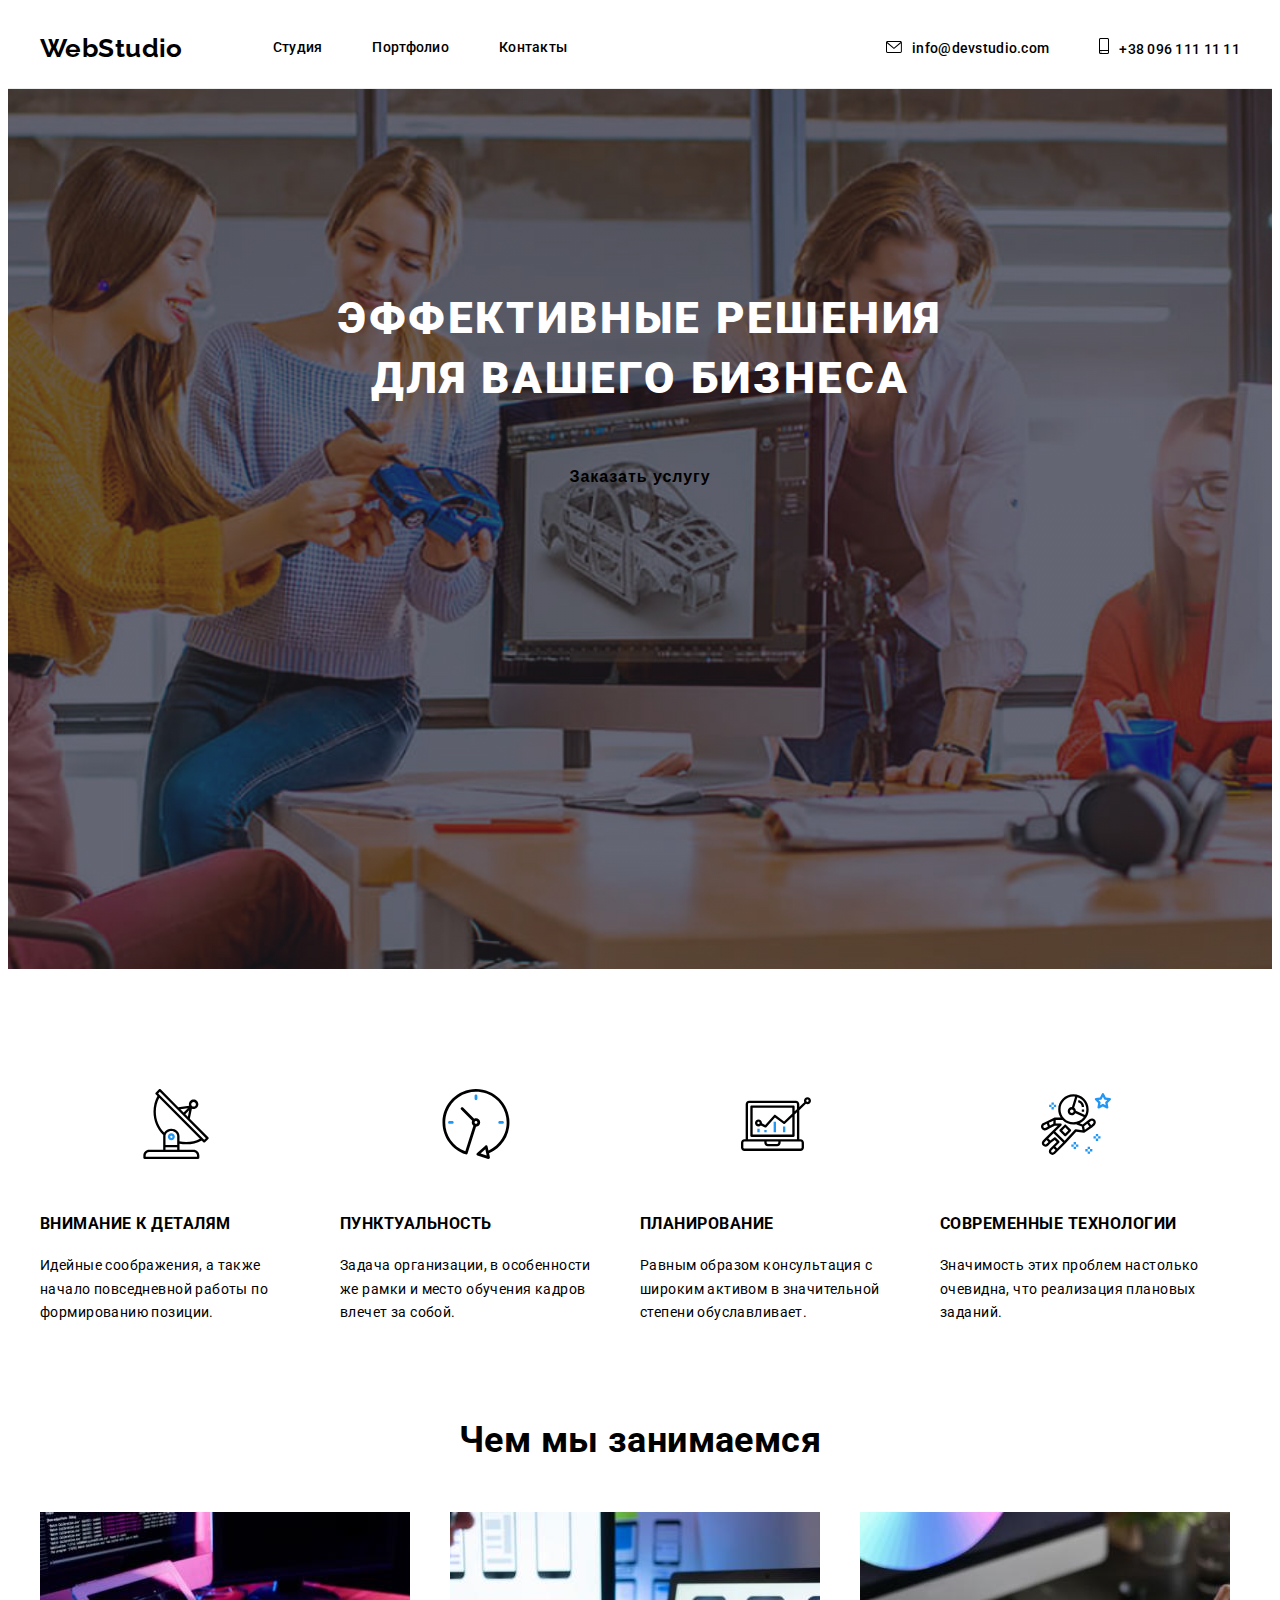
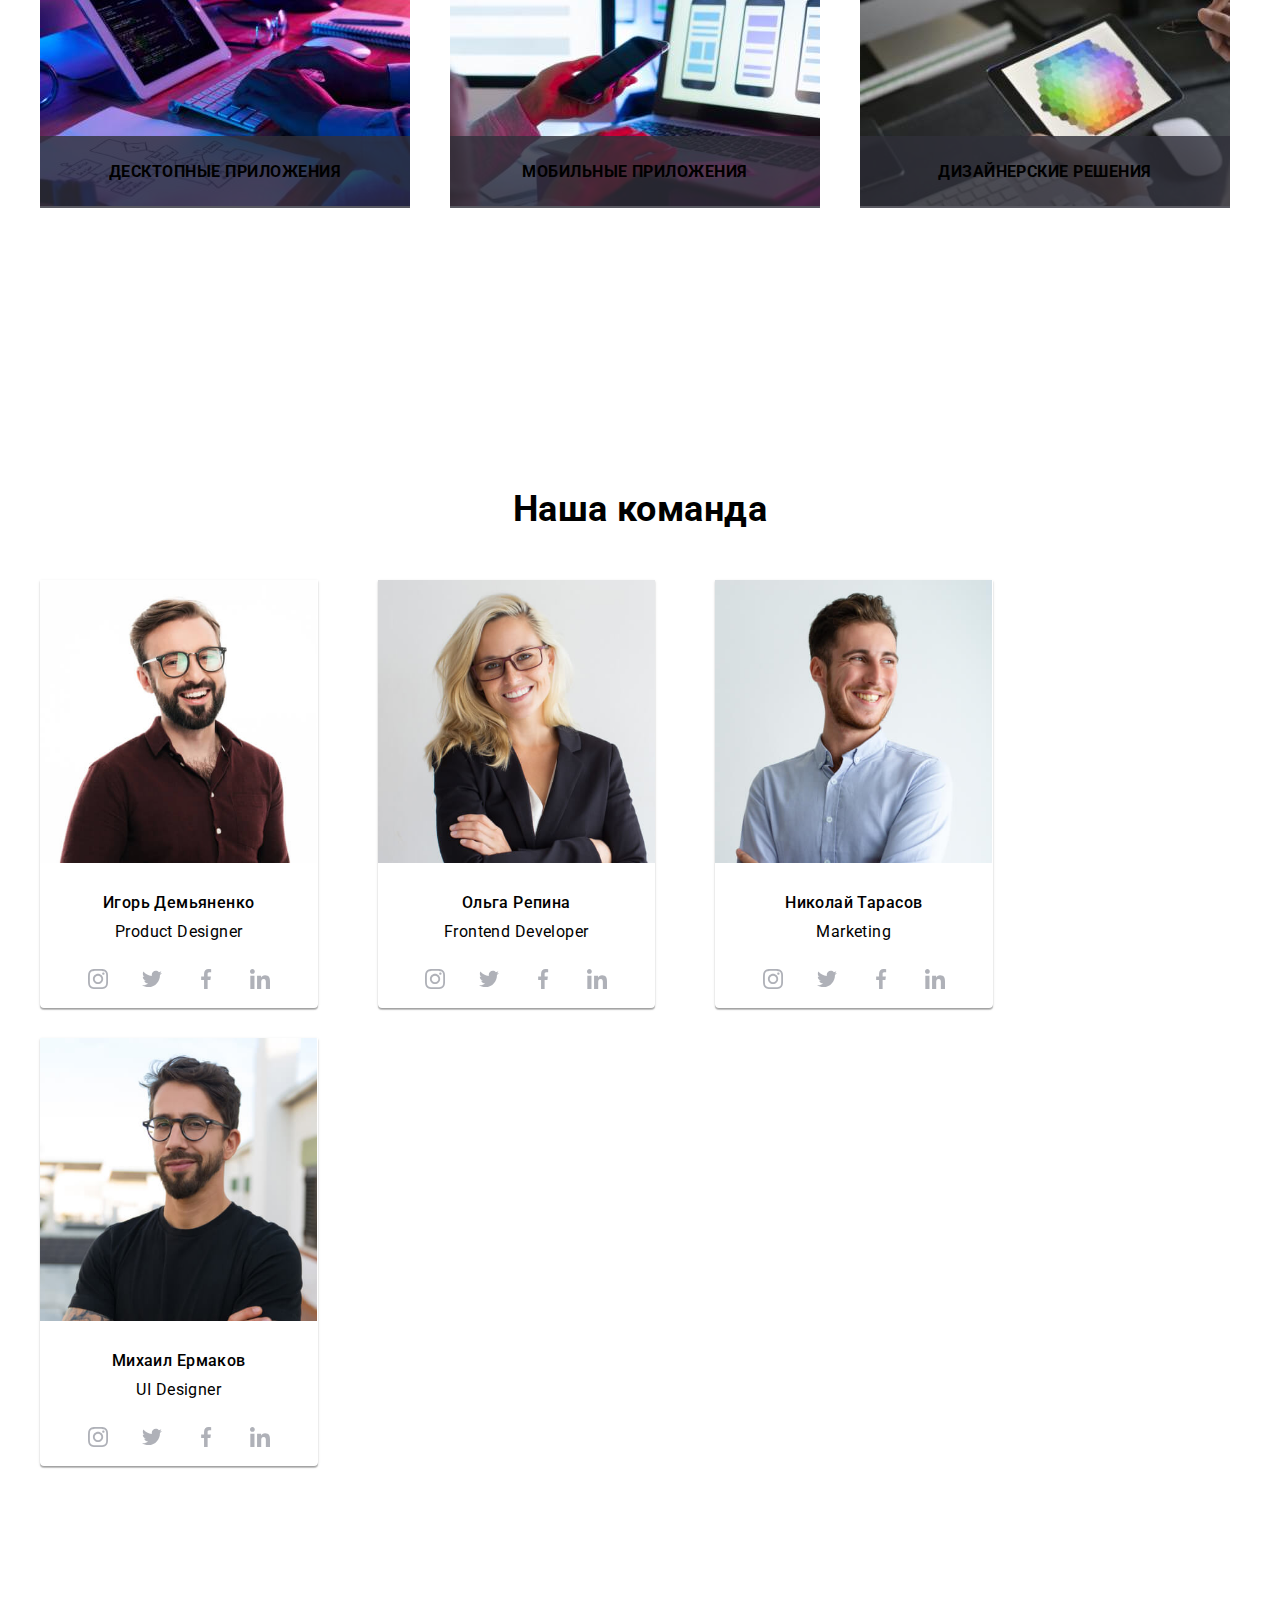
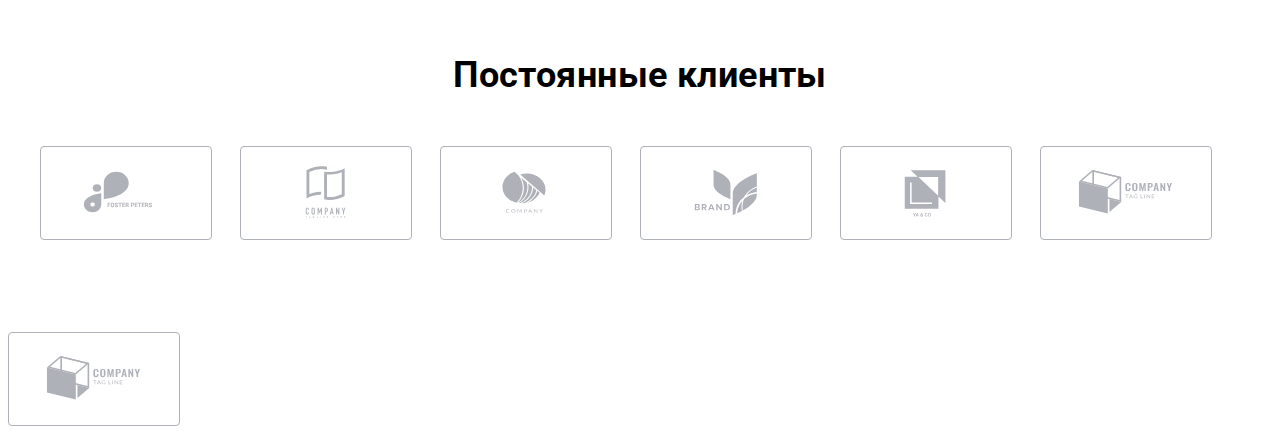
==== commit 5c9bb553: "." ====
--- a/index.html
+++ b/index.html
@@ -515,6 +515,16 @@
           </ul>
         </div>
       </section>
+      <li class="clients__item">
+              <a href="" class="clients__link">
+                <svg class="clients__icon">
+                  <use href="./images/icons.svg#icon-logo_6"></use>
+                </svg>
+              </a>
+            </li>
+          </ul>
+        </div>
+      </section>
     </main>
 
     <!--footer-->
--- a/css/main.min.css
+++ b/css/main.min.css
@@ -1,2 +1,6 @@
+<<<<<<< Updated upstream
 :root{--primary-title-color: #212121;--second-text-color: #757575;--third-text-color: #ffffff;--accent-color: #2196f3;--portfolio-btn-color: #f5f4fa;--address-hover-color: #188ce8;--item-border: #eeeeee;--timing-function: cubic-bezier(0.4, 0, 0.2, 1)}.visually-hidden{position:absolute;white-space:nowrap;width:1px;height:1px;overflow:hidden;border:0;padding:0;clip:rect(0 0 0 0);clip-path:inset(50%);margin:-1px}body{font-family:"Roboto", sans-serif;font-size:14px;letter-spacing:0.03em}p,h1,h2,h3,h4,h5,h6{margin:0}a{text-decoration:none}ul{margin:0;padding:0;list-style:none}img{display:block;max-width:100%;height:auto;background-color:#000000}.header-nav__link--current{color:var(--accent-color)}.header-nav__link--current::after{content:"";position:absolute;left:0;bottom:0;display:block;width:100%;height:4px;background-color:var(--accent-color);border-radius:2px}.mobile-nav__link--current{color:var(--accent-color)}.container{padding-left:15px;padding-right:15px;margin:0 auto}@media screen and (min-width: 480px){.container{width:480px}}@media screen and (min-width: 768px){.container{width:768px}}@media screen and (min-width: 1200px){.container{width:1200px}}.section{padding-top:94px;padding-bottom:94px}.logo{font-family:Raleway;font-weight:700;font-size:26px;line-height:1.19;color:var(--primary-title-color)}.btn{margin-top:45px;padding:10px 32px;border-radius:4px;border:0px;font-weight:700;font-size:16px;line-height:1.6;align-items:center;text-align:center;letter-spacing:0.06em;color:var(--third-text-color);background-color:var(--accent-color);cursor:pointer;transition:background-color 250ms var(--timing-function)}.btn:hover,.btn:focus{background-color:#188ce8}.studio-header{margin-bottom:50px;font-weight:700;font-size:36px;line-height:1.17;text-align:center;color:var(--primary-title-color)}.social{display:flex;justify-content:center}.social__item{width:44px;height:44px;margin-right:10px}.social__item:last-child{margin-right:0}.social__icon{fill:#afb1b8;transition:fill 250ms var(--timing-function)}.social__link:hover .social__icon,.social__link:focus .social__icon{fill:var(--third-text-color)}.social__link{display:flex;align-items:center;justify-content:center;width:100%;height:100%;border-radius:50%;transition:background-color 250ms var(--timing-function)}.social__link:hover,.social__link:focus{background-color:var(--accent-color)}.backdrop{position:fixed;top:0;left:0;width:100%;height:100%;background-color:rgba(0,0,0,0.2);transition:opacity 250ms var(--timing-function),visibility 250ms var(--timing-function)}.backdrop.is-hidden{visibility:hidden;opacity:0;pointer-events:none}.modal{position:absolute;top:50%;left:50%;transform:translate(-50%, -50%);padding:40px;min-height:581px;width:528px;border-radius:4px;background-color:var(--third-text-color);box-shadow:0px 4px 4px rgba(0,0,0,0.25)}.modal-form{display:flex;flex-direction:column}.modal-form__title{margin-bottom:12px;font-weight:700;font-size:20px;line-height:1.15;text-align:center;color:var(--primary-title-color)}.modal-form__field{font-size:12px;line-height:1, 7;letter-spacing:0.01em;color:var(--second-text-color);margin-bottom:20px}.modal-form__wrapper{display:block;margin-top:4px;position:relative}.modal-form__input{padding-left:40px;width:100%;height:40px;border-radius:4px;border:1px solid rgba(33,33,33,0.2);cursor:pointer;transition:border-color 250ms var(--timing-function)}.modal-form__input:focus{outline:none;border-color:var(--accent-color)}.modal-form__comment{display:block;padding:12px 16px;width:100%;height:120px;border-radius:4px;border:1px solid rgba(33,33,33,0.2);resize:none;transition:border-color 250ms var(--timing-function)}.modal-form__comment::placeholder{font-size:12px;color:rgba(117,117,117,0.5)}.modal-form__comment:focus{outline:none;border-color:var(--accent-color)}.modal-form__icon{display:block;width:18px;height:18px;position:absolute;top:50%;left:12px;transform:translateY(-50%);fill:var(--primary-title-color);transition:fill 250ms var(--timing-function)}.modal-form__input:focus+.modal-form__icon{fill:var(--accent-color)}.modal-form__checkbox{position:absolute;-webkit-appearance:none;-moz-appearance:none;appearance:none}.policy__lebel{display:flex;align-items:center;justify-content:center;margin-bottom:30px;cursor:pointer}.policy__lebel::before{display:block;content:"";margin-right:7px;width:16px;height:15px;border:2px solid var(--primary-title-color);border-radius:2px;transition:border-color 250ms var(--timing-function),background-color 250ms var(--timing-function),background-image 250ms var(--timing-function)}.policy__text{line-height:1.7;color:var(--second-text-color)}.modal-form__checkbox:checked+.policy__lebel::before{border-color:var(--accent-color);background-color:var(--accent-color);background-image:url(../images/icon-check.svg);background-size:contain;background-origin:border-box}.policy__link{line-height:1.7;color:#2196f3}.send-btn{margin-top:0;align-self:center}.modal__button-close{display:flex;align-items:center;justify-content:center;position:absolute;top:8px;right:8px;width:30px;height:30px;padding:6px;cursor:pointer;background-color:var(--third-text-color);border-color:rgba(131,121,121,0.1);border-radius:50%}.modal__button-close:hover .modal__icon-close,.modal__button-close:focus .modal__icon-close{fill:var(--accent-color)}.modal__icon-close{fill:#000000;transition:fill 250ms var(--timing-function)}.header{padding-top:16px;padding-bottom:16px;border-bottom-style:solid;border-bottom-width:1px;border-bottom-color:#ececec}@media screen and (min-width: 768px){.header{padding-top:0px;padding-bottom:0px}}.header-container{display:flex;align-items:center;justify-content:space-between}.header__logo{margin-right:90px}.header__logo-part{font-family:Raleway;font-weight:700;font-size:26px;line-height:1.19;color:var(--accent-color)}.header-nav{display:flex;align-items:center;justify-content:center}.header-nav__item:not(:last-child){margin-right:50px}.header-nav__list{display:flex}.header-nav__link{position:relative;display:block;padding-top:32px;padding-bottom:32px;font-weight:500;line-height:1.14;letter-spacing:0.02em;color:var(--primary-title-color);transition:color 250ms var(--timing-function)}.header-nav__link:hover,.header-nav__link:focus{color:var(--accent-color)}@media screen and (max-width: 767px){.header-nav__link{display:none}}.burger-btn,.close-btn{padding:0;line-height:0;background-color:transparent;cursor:pointer;border:none;transition:fill 250ms var(--timing-function)}.burger-btn:hover,.burger-btn:focus,.close-btn:hover,.close-btn:focus{fill:var(--accent-color)}@media screen and (min-width: 768px){.burger-btn,.close-btn{display:none}}.close-btn{position:absolute;top:10px;right:15px}.burger-icon,.close-btn-icon{padding:11px;width:40px;height:40px}.mobile-menu{display:flex;flex-direction:column;justify-content:space-between;opacity:0;visibility:hidden;pointer-events:none;padding:40px 48px;position:fixed;z-index:100;top:0;left:0;width:100%;height:100%;background-color:var(--third-text-color);transition:opacity 250ms var(--timing-function),visibility 250ms var(--timing-function)}@media screen and (min-width: 768px){.mobile-menu{display:none}}.mobile-menu.is-open{opacity:1;visibility:visible;pointer-events:all}.mobile-nav__item:not(:last-child){padding-bottom:32px}.mobile-nav__link{display:block;font-weight:500;font-size:40px;line-height:1.18;letter-spacing:0.02em;color:var(--primary-title-color);transition:color 250ms var(--timing-function)}.mobile-nav__link:hover,.mobile-nav__link:focus{color:var(--accent-color)}.mobile-contacts__item:not(:last-child){margin-bottom:32px}.mobile-contacts__tel{font-size:34px;font-weight:500;line-height:1.18;letter-spacing:0.02em;color:var(--accent-color)}.mobile-contacts__mail{font-size:24px;font-weight:500;line-height:1.17;letter-spacing:0.02em;color:var(--second-text-color)}.mobile-social__list{display:flex;padding-top:64px}@media screen and (max-width: 479px){.mobile-social__list{flex-wrap:wrap;margin-right:-20px}}.mobile-social__item:not(:last-child){margin-right:20px}.mobile-social__item:not(:first-child)::before{content:"";margin-right:10px;width:22px;height:0px;border:1px solid rgba(33,33,33,0.2);transform:rotate(90deg)}.mobile-social__link{font-weight:500;font-size:18px;line-height:1.22;letter-spacing:0.02em;color:var(--accent-color)}.contacts{margin-left:auto;width:auto;text-decoration:none}@media screen and (max-width: 767px){.contacts{display:none}}@media screen and (min-width: 1200px){.contacts{display:flex;justify-content:center;align-items:center}}@media screen and (min-width: 768px){.contacts__item:not(:last-child){margin-bottom:10px}}@media screen and (min-width: 1200px){.contacts__item:not(:last-child){margin-bottom:0px;margin-right:50px}}.contacts__link{justify-content:center;font-weight:500;line-height:1.17;letter-spacing:0.02em;color:var(--second-text-color);transition:color 250ms var(--timing-function)}.contacts__link:hover,.contacts__link:focus{color:var(--accent-color)}@media screen and (min-width: 1200px){.contacts__link{line-height:1.14}}.contacts__icon{fill:currentColor;margin-right:10px}.contacts__icon--mail{width:14px;height:10px}@media screen and (min-width: 1200px){.contacts__icon--mail{width:16px;height:12px}}.contacts__icon--phone{width:10px;height:14px}@media screen and (min-width: 1200px){.contacts__icon--phone{width:10px;height:16px}}.hero{padding-top:118px;padding-bottom:118px;background-color:#2f303a;margin-left:auto;margin-right:auto;background-repeat:no-repeat;background-size:cover;background-position:center;max-width:480px;height:480px;background-image:linear-gradient(rgba(47,48,58,0.4), rgba(47,48,58,0.4)),url(../images/hero.jpg)}@media (min-device-pixel-ratio: 2), (min-resolution: 192dpi), (min-resolution: 2dppx){.hero{background-image:linear-gradient(rgba(47,48,58,0.4), rgba(47,48,58,0.4)),url(../images/hero2x.jpg)}}@media screen and (min-width: 768px){.hero{max-width:768px;background-image:linear-gradient(rgba(47,48,58,0.4), rgba(47,48,58,0.4)),url(../images/hero-tablet.jpg)}}@media screen and (min-width: 768px) and (min-device-pixel-ratio: 2), screen and (min-width: 768px) and (min-resolution: 192dpi), screen and (min-width: 768px) and (min-resolution: 2dppx){.hero{background-image:linear-gradient(rgba(47,48,58,0.4), rgba(47,48,58,0.4)),url(../images/hero-tablet2x.jpg)}}@media screen and (min-width: 1200px){.hero{padding-top:200px;padding-bottom:200px;max-width:1600px;background-image:linear-gradient(rgba(47,48,58,0.4), rgba(47,48,58,0.4)),url(../images/hero-desktop.jpg)}}@media screen and (min-width: 1200px) and (min-device-pixel-ratio: 2), screen and (min-width: 1200px) and (min-resolution: 192dpi), screen and (min-width: 1200px) and (min-resolution: 2dppx){.hero{background-image:linear-gradient(rgba(47,48,58,0.4), rgba(47,48,58,0.4)),url(../images/hero-desktop2x.jpg)}}.hero__container{text-align:center}.hero__title{margin:auto;width:360px;font-weight:900;font-size:26px;line-height:1.62;text-align:center;letter-spacing:0.06em;text-transform:uppercase;color:#ffffff}@media screen and (min-width: 1200px){.hero__title{width:696px;font-size:44px;line-height:1.36}}@media screen and (min-width: 768px){.benefits__list{display:flex;flex-wrap:wrap}}.benefits__item{width:100%}@media screen and (min-width: 768px){.benefits__item{width:354px;flex-basis:calc((100% - 2 * 30px) / 2)}.benefits__item:not(:nth-last-child(-n+2)){margin-bottom:30px}.benefits__item:nth-child(odd){margin-right:30px}}@media screen and (min-width: 1200px){.benefits__item{width:270px;flex-basis:calc((100% - 4 * 30px) / 4)}.benefits__item:not(:nth-last-child(-n+2)){margin-bottom:0px}.benefits__item:not(:nth-child(4n)){margin-right:30px}}.benefits__icon{display:flex;align-items:center;justify-content:center;margin-top:30px;width:100%;height:120px;background-color:var(--portfolio-btn-color);border-radius:4px;border:1px solid transparent;transition:fill 250ms var(--timing-function),border-color 250ms var(--timing-function)}.benefits__icon:hover,.benefits__icon:focus{fill:var(--accent-color);border-color:var(--accent-color)}@media screen and (min-width: 768px){.benefits__icon{width:354px;margin-top:0px}}@media screen and (min-width: 1200px){.benefits__icon{width:270px;margin-top:0px}}.benefits__title{margin-top:30px;margin-bottom:10px;text-align:center;font-weight:700;line-height:1.14;letter-spacing:0.03em;text-transform:uppercase;color:var(--primary-title-color)}@media screen and (min-width: 768px){.benefits__title{text-align:left}}.benefits__text{line-height:1.71;color:var(--second-text-color)}.works{padding-top:0px;padding-bottom:94px}@media screen and (max-width: 1199px){.works{display:none}}.works__list{display:flex;flex-wrap:wrap;margin-left:-30px}.works__item{flex-basis:calc((100% - 3 * 30px) / 3);margin-left:30px}.works__card{width:370px;height:294px;position:relative;content:"";background-color:rgba(47,48,58,0.8);display:block}.works__list-title{padding-top:27px;padding-bottom:27px;width:100%;text-align:center;font-weight:700;line-height:1.14;letter-spacing:0.03em;text-transform:uppercase;background-color:rgba(47,48,58,0.8);color:var(--third-text-color);position:absolute;top:224px}.team{background-color:var(--portfolio-btn-color)}@media screen and (min-width: 768px){.team__list{display:flex;flex-wrap:wrap}}.team__item{width:450px;height:622px;background-color:var(--third-text-color);box-shadow:0px 2px 1px rgba(0,0,0,0.2),0px 1px 1px rgba(0,0,0,0.14),0px 1px 3px rgba(0,0,0,0.12);border-bottom-right-radius:4px;border-bottom-left-radius:4px}.team__item:not(:last-child){margin-bottom:30px}@media screen and (min-width: 768px){.team__item{width:354px;height:536px;flex-basis:calc((100% - 2 * 30px) / 2)}.team__item:not(:nth-last-child(-n+2)){margin-bottom:30px}.team__item:nth-child(odd){margin-right:30px}}@media screen and (min-width: 1200px){.team__item{width:270px;height:428px;flex-basis:calc((100% - 4 * 30px) / 4)}.team__item:not(:nth-last-child(-n+2)){margin-bottom:0px}.team__item:not(:nth-child(4n)){margin-right:30px}}.team__item-description{padding-top:30px;padding-bottom:30px}.team__title{text-align:center;margin-bottom:10px;font-weight:500;font-size:16px;line-height:1.19;color:var(--header-color)}.team__text{text-align:center;font-size:16px;line-height:1.19;color:var(--second-text-color);margin-bottom:16px}.clients__list{display:flex;flex-wrap:wrap}.clients__item{height:92px;flex-basis:calc((100% - 2 * 30px) / 2)}@media screen and (max-width: 767px){.clients__item{width:210px}.clients__item:not(:nth-last-child(-n+2)){margin-bottom:30px}.clients__item:nth-child(odd){margin-right:30px}}@media screen and (max-width: 1199px){.clients__item{width:226px;flex-basis:calc((100% - 3 * 30px) / 3)}.clients__item:not(:nth-last-child(-n+3)){margin-bottom:30px}.clients__item:not(:nth-child(3n)){margin-right:30px}}@media screen and (min-width: 1200px){.clients__item{width:170px;margin-bottom:0px;flex-basis:calc((100% - 6 * 30px) / 6)}.clients__item:not(:last-child)f{margin-right:30px}}.clients__link{display:flex;align-items:center;justify-content:center;border-radius:4px;border:1px solid #afb1b8;transition:border-color 250ms var(--timing-function)}.clients__link:hover,.clients__link:focus{border-color:var(--accent-color)}.clients__link:hover .clients__icon,.clients__link:focus .clients__icon{fill:var(--accent-color)}.clients__icon{width:106px;height:60px;fill:#afb1b8;transition:fill 250ms var(--timing-function)}.footer{background-color:#2f303a;padding-top:60px;padding-bottom:60px}.footer__container{align-items:baseline;display:flex}.footer__container-address{margin-right:70px}.footer__logo{margin-right:0px}.footer__logo-part{font-family:Raleway;font-weight:700;font-size:26px;line-height:1.19;color:var(--third-text-color)}.footer__address{margin-top:30px;font-style:normal}.footer__item:not(:last-child){margin-bottom:9px}.footer__address-text{line-height:1.71;color:var(--third-text-color);padding-top:0px;padding-bottom:0px;transition:color 250ms var(--timing-function)}.footer__address-text:hover,.footer__address-text:focus{color:var(--address-hover-color)}.footer__contacts{line-height:1.71;color:rgba(255,255,255,0.6);padding-top:0px;padding-bottom:0px;transition:color 250ms var(--timing-function)}.footer__contacts:hover,.footer__contacts:focus{color:var(--address-hover-color)}.footer__title{margin-bottom:20px;font-weight:700;line-height:1.14;text-transform:uppercase;color:var(--third-text-color)}.footer-social{margin-right:93px}.footer-social__list{display:flex;align-items:center;justify-content:center}.footer-social__link{display:flex;align-items:center;justify-content:center;width:100%;height:100%;border-radius:50%;background-color:rgba(255,255,255,0.1);transition:background-color 250ms var(--timing-function)}.footer-social__link:hover,.footer-social__link:focus{background-color:var(--accent-color)}.footer-social__icon{fill:var(--third-text-color)}.form__position{display:flex;flex:wrap}.subsribe-form__lebel:focus-within .subsribe-form__input{border-color:var(--accent-color)}.subsribe-form__input{width:358px;height:50px;padding:16px 15px;color:rgba(255,255,255,0.6);background-color:transparent;border:1px solid rgba(255,255,255,0.3);box-shadow:0px 4px 4px rgba(0,0,0,0.15);border-radius:4px;transition:border-color 250ms var(--timing-function)}.subsribe-form__input::placeholder{font-size:16px;line-height:1.25;color:rgba(255,255,255,0.6)}.subsribe-form__input:focus{outline:none;border-color:var(--accent-color)}.subsribe-form__btn{margin-top:0px;margin-left:12px;display:flex}.subsribe-form__icon{margin-left:10px;width:24px;height:24px;fill:currentColor}.portfolio{display:flex;align-items:center;justify-content:center;margin-bottom:50px}.portfolio__item:not(:first-child){margin-left:10px}.portfolio__btn{padding:6px 22px;min-height:38px;min-width:fit-content;border-radius:4px;border:0px;font-weight:500;font-size:16px;line-height:1.62;text-align:center;color:var(--header-color);background-color:var(--portfolio-btn-color);cursor:pointer;transition:color 250ms var(--timing-function),background-color 250ms var(--timing-function),box-shadow 250ms var(--timing-function)}.portfolio__btn:hover,.portfolio__btn:focus{color:var(--third-text-color);background-color:var(--accent-color);box-shadow:0px 2px 2px rgba(0,0,0,0.12),0px 1px 2px rgba(0,0,0,0.08),0px 3px 1px rgba(0,0,0,0.1)}.examples{display:flex;flex-wrap:wrap;margin-bottom:-30px;margin-left:-30px}.examples__item{flex-basis:calc((100% - 3 * 30px) / 3);margin-bottom:30px;margin-left:30px}.examples__link{display:block;transition:box-shadow 250ms var(--timing-function)}.examples__link:hover,.examples__link:focus{box-shadow:1px 4px 6px rgba(0,0,0,0.16),0px 4px 4px rgba(0,0,0,0.06),0px 1px 1px rgba(0,0,0,0.12)}.examples__overlay{display:block;position:relative;overflow:hidden;content:""}.examples__link:hover .examples__overlay-text,.examples__link:focus .examples__overlay-text{transform:translateY(0)}.examples__overlay-text{padding-top:71px;padding-left:24px;padding-right:24px;width:100%;height:100%;font-size:18px;line-height:1.6;color:var(--third-text-color);position:absolute;background-color:rgba(33,150,243,0.9);transform:translateY(100%);transition:transform 250ms var(--timing-function)}.examples__description{padding:20px 24px;border-bottom:1px solid var(--item-border);border-right:1px solid var(--item-border);border-left:1px solid var(--item-border)}.examples__title{font-weight:700;font-size:18px;line-height:2;letter-spacing:0.06em;color:var(--primary-title-color)}.examples__text{font-size:16px;line-height:1.87;color:var(--second-text-color)}
+=======
+:root{--primary-title-color: #212121;--second-text-color: #757575;--third-text-color: #ffffff;--accent-color: #2196f3;--portfolio-btn-color: #f5f4fa;--address-hover-color: #188ce8;--item-border: #eeeeee;--timing-function: cubic-bezier(0.4, 0, 0.2, 1)}.visually-hidden{position:absolute;white-space:nowrap;width:1px;height:1px;overflow:hidden;border:0;padding:0;clip:rect(0 0 0 0);clip-path:inset(50%);margin:-1px}body{font-family:"Roboto", sans-serif;font-size:14px;letter-spacing:0.03em}p,h1,h2,h3,h4,h5,h6{margin:0}a{text-decoration:none}ul{margin:0;padding:0;list-style:none}img{display:block;max-width:100%;height:auto;background-color:#000000}.header-nav__link--current{color:var(--accent-color)}.header-nav__link--current::after{content:"";position:absolute;left:0;bottom:0;display:block;width:100%;height:4px;background-color:var(--accent-color);border-radius:2px}.mobile-nav__link--current{color:var(--accent-color)}.container{padding-left:15px;padding-right:15px;margin:0 auto}@media screen and (min-width: 480px){.container{width:480px}}@media screen and (min-width: 768px){.container{width:768px}}@media screen and (min-width: 1200px){.container{width:1200px}}.section{padding-top:94px;padding-bottom:94px}.logo{font-family:Raleway;font-weight:700;font-size:26px;line-height:1.19;color:var(--primary-title-color)}.btn{margin-top:45px;padding:10px 32px;border-radius:4px;border:0px;font-weight:700;font-size:16px;line-height:1.6;align-items:center;text-align:center;letter-spacing:0.06em;color:var(--third-text-color);background-color:var(--accent-color);cursor:pointer;transition:background-color 250ms var(--timing-function)}.btn:hover,.btn:focus{background-color:#188ce8}.studio-header{margin-bottom:50px;font-weight:700;font-size:36px;line-height:1.17;text-align:center;color:var(--primary-title-color)}.social{display:flex;justify-content:center}.social__item{width:44px;height:44px;margin-right:10px}.social__item:last-child{margin-right:0}.social__icon{fill:#afb1b8;transition:fill 250ms var(--timing-function)}.social__link:hover .social__icon,.social__link:focus .social__icon{fill:var(--third-text-color)}.social__link{display:flex;align-items:center;justify-content:center;width:100%;height:100%;border-radius:50%;transition:background-color 250ms var(--timing-function)}.social__link:hover,.social__link:focus{background-color:var(--accent-color)}.backdrop{position:fixed;top:0;left:0;width:100%;height:100%;background-color:rgba(0,0,0,0.2);transition:opacity 250ms var(--timing-function),visibility 250ms var(--timing-function)}.backdrop.is-hidden{visibility:hidden;opacity:0;pointer-events:none}.modal{position:absolute;top:50%;left:50%;transform:translate(-50%, -50%);padding:40px;min-height:581px;width:528px;border-radius:4px;background-color:var(--third-text-color);box-shadow:0px 4px 4px rgba(0,0,0,0.25)}.modal-form{display:flex;flex-direction:column}.modal-form__title{margin-bottom:12px;font-weight:700;font-size:20px;line-height:1.15;text-align:center;color:var(--primary-title-color)}.modal-form__field{font-size:12px;line-height:1, 7;letter-spacing:0.01em;color:var(--second-text-color);margin-bottom:20px}.modal-form__wrapper{display:block;margin-top:4px;position:relative}.modal-form__input{padding-left:40px;width:100%;height:40px;border-radius:4px;border:1px solid rgba(33,33,33,0.2);cursor:pointer;transition:border-color 250ms var(--timing-function)}.modal-form__input:focus{outline:none;border-color:var(--accent-color)}.modal-form__comment{display:block;padding:12px 16px;width:100%;height:120px;border-radius:4px;border:1px solid rgba(33,33,33,0.2);resize:none;transition:border-color 250ms var(--timing-function)}.modal-form__comment::placeholder{font-size:12px;color:rgba(117,117,117,0.5)}.modal-form__comment:focus{outline:none;border-color:var(--accent-color)}.modal-form__icon{display:block;width:18px;height:18px;position:absolute;top:50%;left:12px;transform:translateY(-50%);fill:var(--primary-title-color);transition:fill 250ms var(--timing-function)}.modal-form__input:focus+.modal-form__icon{fill:var(--accent-color)}.modal-form__checkbox{position:absolute;-webkit-appearance:none;-moz-appearance:none;appearance:none}.policy__lebel{display:flex;align-items:center;justify-content:center;margin-bottom:30px;cursor:pointer}.policy__lebel::before{display:block;content:"";margin-right:7px;width:16px;height:15px;border:2px solid var(--primary-title-color);border-radius:2px;transition:border-color 250ms var(--timing-function),background-color 250ms var(--timing-function),background-image 250ms var(--timing-function)}.policy__text{line-height:1.7;color:var(--second-text-color)}.modal-form__checkbox:checked+.policy__lebel::before{border-color:var(--accent-color);background-color:var(--accent-color);background-image:url(../images/icon-check.svg);background-size:contain;background-origin:border-box}.policy__link{line-height:1.7;color:#2196f3}.send-btn{margin-top:0;align-self:center}.modal__button-close{display:flex;align-items:center;justify-content:center;position:absolute;top:8px;right:8px;width:30px;height:30px;padding:6px;cursor:pointer;background-color:var(--third-text-color);border-color:rgba(131,121,121,0.1);border-radius:50%}.modal__button-close:hover .modal__icon-close,.modal__button-close:focus .modal__icon-close{fill:var(--accent-color)}.modal__icon-close{fill:#000000;transition:fill 250ms var(--timing-function)}.header{padding-top:16px;padding-bottom:16px;border-bottom-style:solid;border-bottom-width:1px;border-bottom-color:#ececec}@media screen and (min-width: 768px){.header{padding-top:0px;padding-bottom:0px}}.header-container{display:flex;align-items:center;justify-content:space-between}.header__logo{margin-right:90px}.header__logo-part{font-family:Raleway;font-weight:700;font-size:26px;line-height:1.19;color:var(--accent-color)}.header-nav{display:flex;align-items:center;justify-content:center}.header-nav__item:not(:last-child){margin-right:50px}.header-nav__list{display:flex}.header-nav__link{position:relative;display:block;padding-top:32px;padding-bottom:32px;font-weight:500;line-height:1.14;letter-spacing:0.02em;color:var(--primary-title-color);transition:color 250ms var(--timing-function)}.header-nav__link:hover,.header-nav__link:focus{color:var(--accent-color)}@media screen and (max-width: 767px){.header-nav__link{display:none}}.burger-btn,.close-btn{padding:0;line-height:0;background-color:transparent;cursor:pointer;border:none;transition:fill 250ms var(--timing-function)}.burger-btn:hover,.burger-btn:focus,.close-btn:hover,.close-btn:focus{fill:var(--accent-color)}@media screen and (min-width: 768px){.burger-btn,.close-btn{display:none}}.close-btn{position:absolute;top:10px;right:15px}.burger-icon,.close-btn-icon{padding:11px;width:40px;height:40px}.mobile-menu{display:flex;flex-direction:column;justify-content:space-between;opacity:0;visibility:hidden;pointer-events:none;padding:40px 48px;position:fixed;z-index:100;top:0;left:0;width:100%;height:100%;background-color:var(--third-text-color);transition:opacity 250ms var(--timing-function),visibility 250ms var(--timing-function)}@media screen and (min-width: 768px){.mobile-menu{display:none}}.mobile-menu.is-open{opacity:1;visibility:visible;pointer-events:all}.mobile-nav__item:not(:last-child){padding-bottom:32px}.mobile-nav__link{display:block;font-weight:500;font-size:40px;line-height:1.18;letter-spacing:0.02em;color:var(--primary-title-color);transition:color 250ms var(--timing-function)}.mobile-nav__link:hover,.mobile-nav__link:focus{color:var(--accent-color)}.mobile-contacts__item:not(:last-child){margin-bottom:32px}.mobile-contacts__tel{font-size:34px;font-weight:500;line-height:1.18;letter-spacing:0.02em;color:var(--accent-color)}.mobile-contacts__mail{font-size:24px;font-weight:500;line-height:1.17;letter-spacing:0.02em;color:var(--second-text-color)}.mobile-social__list{display:flex;padding-top:64px}@media screen and (max-width: 479px){.mobile-social__list{flex-wrap:wrap;margin-right:-20px}}.mobile-social__item:not(:last-child){margin-right:20px}.mobile-social__item:not(:first-child)::before{content:"";margin-right:5px;margin-left:5px;width:22px;height:0px;border:1px solid rgba(33,33,33,0.2);transform:rotate(90deg)}.mobile-social__link{font-weight:500;font-size:18px;line-height:1.22;letter-spacing:0.02em;color:var(--accent-color)}.contacts{margin-left:auto;width:auto;text-decoration:none}@media screen and (max-width: 767px){.contacts{display:none}}@media screen and (min-width: 1200px){.contacts{display:flex;justify-content:center;align-items:center}}@media screen and (min-width: 768px){.contacts__item:not(:last-child){margin-bottom:10px}}@media screen and (min-width: 1200px){.contacts__item:not(:last-child){margin-bottom:0px;margin-right:50px}}.contacts__link{justify-content:center;font-weight:500;line-height:1.17;letter-spacing:0.02em;color:var(--second-text-color);transition:color 250ms var(--timing-function)}.contacts__link:hover,.contacts__link:focus{color:var(--accent-color)}@media screen and (min-width: 1200px){.contacts__link{line-height:1.14}}.contacts__icon{fill:currentColor;margin-right:10px}.contacts__icon--mail{width:14px;height:10px}@media screen and (min-width: 1200px){.contacts__icon--mail{width:16px;height:12px}}.contacts__icon--phone{width:10px;height:14px}@media screen and (min-width: 1200px){.contacts__icon--phone{width:10px;height:16px}}.hero{padding-top:118px;padding-bottom:118px;background-color:#2f303a;margin-left:auto;margin-right:auto;background-repeat:no-repeat;background-size:cover;background-position:center;max-width:480px;height:480px;background-image:linear-gradient(rgba(47,48,58,0.4), rgba(47,48,58,0.4)),url(../images/hero.jpg)}@media (min-device-pixel-ratio: 2), (min-resolution: 192dpi), (min-resolution: 2dppx){.hero{background-image:linear-gradient(rgba(47,48,58,0.4), rgba(47,48,58,0.4)),url(../images/hero2x.jpg)}}@media screen and (min-width: 768px){.hero{max-width:768px;background-image:linear-gradient(rgba(47,48,58,0.4), rgba(47,48,58,0.4)),url(../images/hero-tablet.jpg)}}@media screen and (min-width: 768px) and (min-device-pixel-ratio: 2), screen and (min-width: 768px) and (min-resolution: 192dpi), screen and (min-width: 768px) and (min-resolution: 2dppx){.hero{background-image:linear-gradient(rgba(47,48,58,0.4), rgba(47,48,58,0.4)),url(../images/hero-tablet2x.jpg)}}@media screen and (min-width: 1200px){.hero{padding-top:200px;padding-bottom:200px;max-width:1600px;background-image:linear-gradient(rgba(47,48,58,0.4), rgba(47,48,58,0.4)),url(../images/hero-desktop.jpg)}}@media screen and (min-width: 1200px) and (min-device-pixel-ratio: 2), screen and (min-width: 1200px) and (min-resolution: 192dpi), screen and (min-width: 1200px) and (min-resolution: 2dppx){.hero{background-image:linear-gradient(rgba(47,48,58,0.4), rgba(47,48,58,0.4)),url(../images/hero-desktop2x.jpg)}}.hero__container{text-align:center}.hero__title{margin:auto;width:360px;font-weight:900;font-size:26px;line-height:1.62;text-align:center;letter-spacing:0.06em;text-transform:uppercase;color:#ffffff}@media screen and (min-width: 1200px){.hero__title{width:696px;font-size:44px;line-height:1.36}}.benefits__list{display:flex}.benefits__item{width:270px}.benefits__icon{display:flex;align-items:center;justify-content:center;width:270px;height:120px;margin-bottom:30px;background-color:var(--portfolio-btn-color);border-radius:4px;border:1px solid transparent;transition:fill 250ms var(--timing-function),border-color 250ms var(--timing-function)}.benefits__icon:hover,.benefits__icon:focus{fill:var(--accent-color);border-color:var(--accent-color)}.benefits__icon:not(:last-child),.benefits__item:not(:last-child){margin-right:30px}.benefits__title{margin-bottom:20px;font-weight:700;line-height:1.14;letter-spacing:0.03em;text-transform:uppercase;color:var(--primary-title-color)}.benefits__text{line-height:1.71;color:var(--second-text-color)}.works{padding-top:0px;padding-bottom:94px}.works__list{display:flex;flex-wrap:wrap;margin-left:-30px}.works__item{flex-basis:calc((100% - 3 * 30px) / 3);margin-left:30px}.works__card{position:relative;content:"";background-color:rgba(47,48,58,0.8);display:block}.works__list-title{padding-top:27px;padding-bottom:27px;width:100%;text-align:center;font-weight:700;line-height:1.14;letter-spacing:0.03em;text-transform:uppercase;background-color:rgba(47,48,58,0.8);color:var(--third-text-color);position:absolute;top:224px}.team{background-color:var(--portfolio-btn-color)}.team__list{display:flex;flex-wrap:wrap;margin-left:-30px}.team__item{flex-basis:calc((100% - 4 * 30px) / 4);margin-left:30px;background-color:var(--third-text-color);box-shadow:0px 2px 1px rgba(0,0,0,0.2),0px 1px 1px rgba(0,0,0,0.14),0px 1px 3px rgba(0,0,0,0.12)}.team__item-description{padding-top:30px;padding-bottom:30px}.team__title{text-align:center;margin-bottom:10px;font-weight:500;font-size:16px;line-height:1.19;color:var(--header-color)}.team__text{text-align:center;font-size:16px;line-height:1.19;color:var(--second-text-color);margin-bottom:16px}.clients__list{display:flex}.clients__item{width:170px;height:92px;margin-right:30px}.clients__item:last-child{margin-right:0}.clients__link{display:flex;align-items:center;justify-content:center;border-radius:4px;border:1px solid #afb1b8;width:100%;height:100%;transition:border-color 250ms var(--timing-function)}.clients__link:hover,.clients__link:focus{border-color:var(--accent-color)}.clients__link:hover .clients__icon,.clients__link:focus .clients__icon{fill:var(--accent-color)}.clients__icon{fill:#afb1b8;transition:fill 250ms var(--timing-function)}.footer{background-color:#2f303a;padding-top:60px;padding-bottom:60px}.footer__container{align-items:baseline;display:flex}.footer__container-address{margin-right:70px}.footer__logo{margin-right:0px}.footer__logo-part{font-family:Raleway;font-weight:700;font-size:26px;line-height:1.19;color:var(--third-text-color)}.footer__address{margin-top:30px;font-style:normal}.footer__item:not(:last-child){margin-bottom:9px}.footer__address-text{line-height:1.71;color:var(--third-text-color);padding-top:0px;padding-bottom:0px;transition:color 250ms var(--timing-function)}.footer__address-text:hover,.footer__address-text:focus{color:var(--address-hover-color)}.footer__contacts{line-height:1.71;color:rgba(255,255,255,0.6);padding-top:0px;padding-bottom:0px;transition:color 250ms var(--timing-function)}.footer__contacts:hover,.footer__contacts:focus{color:var(--address-hover-color)}.footer__title{margin-bottom:20px;font-weight:700;line-height:1.14;text-transform:uppercase;color:var(--third-text-color)}.footer-social{margin-right:93px}.footer-social__list{display:flex;align-items:center;justify-content:center}.footer-social__link{display:flex;align-items:center;justify-content:center;width:100%;height:100%;border-radius:50%;background-color:rgba(255,255,255,0.1);transition:background-color 250ms var(--timing-function)}.footer-social__link:hover,.footer-social__link:focus{background-color:var(--accent-color)}.footer-social__icon{fill:var(--third-text-color)}.form__position{display:flex;flex:wrap}.subsribe-form__lebel:focus-within .subsribe-form__input{border-color:var(--accent-color)}.subsribe-form__input{width:358px;height:50px;padding:16px 15px;color:rgba(255,255,255,0.6);background-color:transparent;border:1px solid rgba(255,255,255,0.3);box-shadow:0px 4px 4px rgba(0,0,0,0.15);border-radius:4px;transition:border-color 250ms var(--timing-function)}.subsribe-form__input::placeholder{font-size:16px;line-height:1.25;color:rgba(255,255,255,0.6)}.subsribe-form__input:focus{outline:none;border-color:var(--accent-color)}.subsribe-form__btn{margin-top:0px;margin-left:12px;display:flex}.subsribe-form__icon{margin-left:10px;width:24px;height:24px;fill:currentColor}.portfolio{display:flex;align-items:center;justify-content:center;margin-bottom:50px}.portfolio__item:not(:first-child){margin-left:10px}.portfolio__btn{padding:6px 22px;min-height:38px;min-width:fit-content;border-radius:4px;border:0px;font-weight:500;font-size:16px;line-height:1.62;text-align:center;color:var(--header-color);background-color:var(--portfolio-btn-color);cursor:pointer;transition:color 250ms var(--timing-function),background-color 250ms var(--timing-function),box-shadow 250ms var(--timing-function)}.portfolio__btn:hover,.portfolio__btn:focus{color:var(--third-text-color);background-color:var(--accent-color);box-shadow:0px 2px 2px rgba(0,0,0,0.12),0px 1px 2px rgba(0,0,0,0.08),0px 3px 1px rgba(0,0,0,0.1)}.examples{display:flex;flex-wrap:wrap;margin-bottom:-30px;margin-left:-30px}.examples__item{flex-basis:calc((100% - 3 * 30px) / 3);margin-bottom:30px;margin-left:30px}.examples__link{display:block;transition:box-shadow 250ms var(--timing-function)}.examples__link:hover,.examples__link:focus{box-shadow:1px 4px 6px rgba(0,0,0,0.16),0px 4px 4px rgba(0,0,0,0.06),0px 1px 1px rgba(0,0,0,0.12)}.examples__overlay{display:block;position:relative;overflow:hidden;content:""}.examples__link:hover .examples__overlay-text,.examples__link:focus .examples__overlay-text{transform:translateY(0)}.examples__overlay-text{padding-top:71px;padding-left:24px;padding-right:24px;width:100%;height:100%;font-size:18px;line-height:1.6;color:var(--third-text-color);position:absolute;background-color:rgba(33,150,243,0.9);transform:translateY(100%);transition:transform 250ms var(--timing-function)}.examples__description{padding:20px 24px;border-bottom:1px solid var(--item-border);border-right:1px solid var(--item-border);border-left:1px solid var(--item-border)}.examples__title{font-weight:700;font-size:18px;line-height:2;letter-spacing:0.06em;color:var(--primary-title-color)}.examples__text{font-size:16px;line-height:1.87;color:var(--second-text-color)}
+>>>>>>> Stashed changes
 /*# sourceMappingURL=main.min.css.map */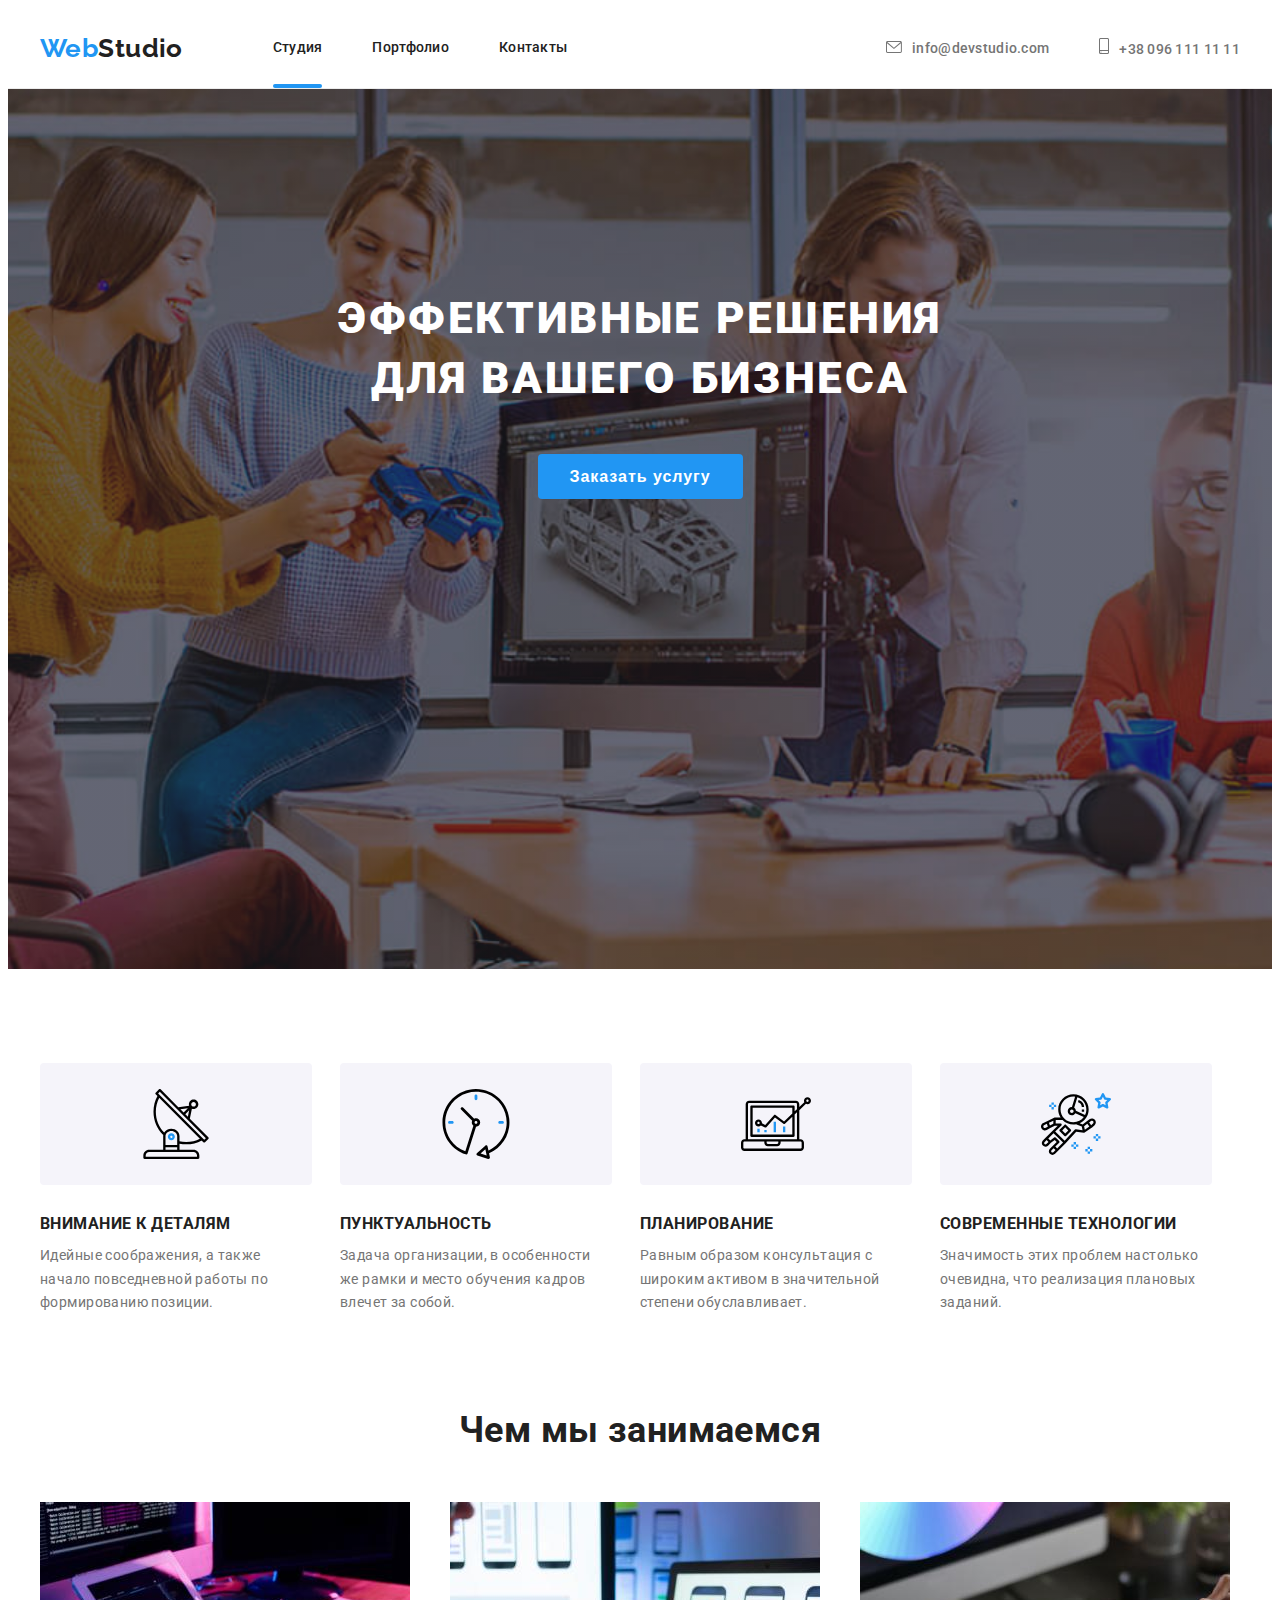
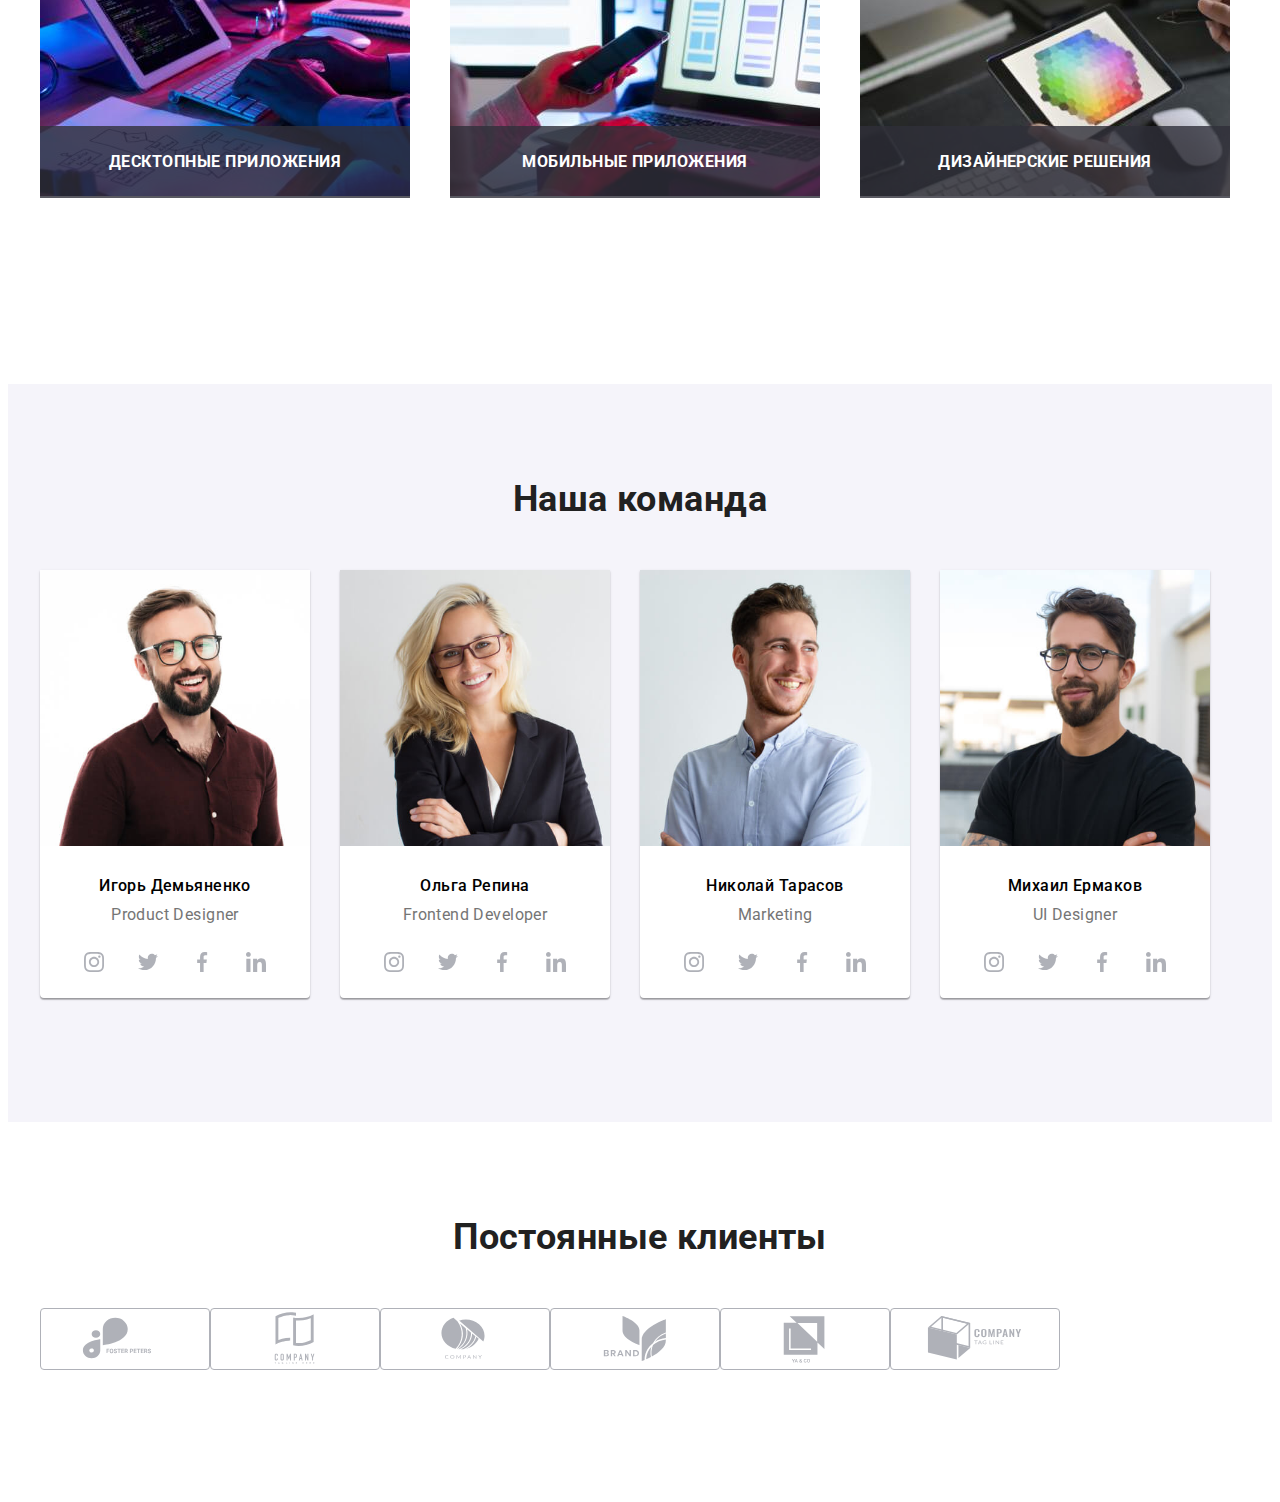
==== commit 75c38ad7: "." ====
--- a/index.html
+++ b/index.html
@@ -514,17 +514,7 @@
             </li>
           </ul>
         </div>
-      </section>
-      <li class="clients__item">
-              <a href="" class="clients__link">
-                <svg class="clients__icon">
-                  <use href="./images/icons.svg#icon-logo_6"></use>
-                </svg>
-              </a>
-            </li>
-          </ul>
-        </div>
-      </section>
+      
     </main>
 
     <!--footer-->
--- a/css/main.min.css
+++ b/css/main.min.css
@@ -1,6 +1,2 @@
-<<<<<<< Updated upstream
-:root{--primary-title-color: #212121;--second-text-color: #757575;--third-text-color: #ffffff;--accent-color: #2196f3;--portfolio-btn-color: #f5f4fa;--address-hover-color: #188ce8;--item-border: #eeeeee;--timing-function: cubic-bezier(0.4, 0, 0.2, 1)}.visually-hidden{position:absolute;white-space:nowrap;width:1px;height:1px;overflow:hidden;border:0;padding:0;clip:rect(0 0 0 0);clip-path:inset(50%);margin:-1px}body{font-family:"Roboto", sans-serif;font-size:14px;letter-spacing:0.03em}p,h1,h2,h3,h4,h5,h6{margin:0}a{text-decoration:none}ul{margin:0;padding:0;list-style:none}img{display:block;max-width:100%;height:auto;background-color:#000000}.header-nav__link--current{color:var(--accent-color)}.header-nav__link--current::after{content:"";position:absolute;left:0;bottom:0;display:block;width:100%;height:4px;background-color:var(--accent-color);border-radius:2px}.mobile-nav__link--current{color:var(--accent-color)}.container{padding-left:15px;padding-right:15px;margin:0 auto}@media screen and (min-width: 480px){.container{width:480px}}@media screen and (min-width: 768px){.container{width:768px}}@media screen and (min-width: 1200px){.container{width:1200px}}.section{padding-top:94px;padding-bottom:94px}.logo{font-family:Raleway;font-weight:700;font-size:26px;line-height:1.19;color:var(--primary-title-color)}.btn{margin-top:45px;padding:10px 32px;border-radius:4px;border:0px;font-weight:700;font-size:16px;line-height:1.6;align-items:center;text-align:center;letter-spacing:0.06em;color:var(--third-text-color);background-color:var(--accent-color);cursor:pointer;transition:background-color 250ms var(--timing-function)}.btn:hover,.btn:focus{background-color:#188ce8}.studio-header{margin-bottom:50px;font-weight:700;font-size:36px;line-height:1.17;text-align:center;color:var(--primary-title-color)}.social{display:flex;justify-content:center}.social__item{width:44px;height:44px;margin-right:10px}.social__item:last-child{margin-right:0}.social__icon{fill:#afb1b8;transition:fill 250ms var(--timing-function)}.social__link:hover .social__icon,.social__link:focus .social__icon{fill:var(--third-text-color)}.social__link{display:flex;align-items:center;justify-content:center;width:100%;height:100%;border-radius:50%;transition:background-color 250ms var(--timing-function)}.social__link:hover,.social__link:focus{background-color:var(--accent-color)}.backdrop{position:fixed;top:0;left:0;width:100%;height:100%;background-color:rgba(0,0,0,0.2);transition:opacity 250ms var(--timing-function),visibility 250ms var(--timing-function)}.backdrop.is-hidden{visibility:hidden;opacity:0;pointer-events:none}.modal{position:absolute;top:50%;left:50%;transform:translate(-50%, -50%);padding:40px;min-height:581px;width:528px;border-radius:4px;background-color:var(--third-text-color);box-shadow:0px 4px 4px rgba(0,0,0,0.25)}.modal-form{display:flex;flex-direction:column}.modal-form__title{margin-bottom:12px;font-weight:700;font-size:20px;line-height:1.15;text-align:center;color:var(--primary-title-color)}.modal-form__field{font-size:12px;line-height:1, 7;letter-spacing:0.01em;color:var(--second-text-color);margin-bottom:20px}.modal-form__wrapper{display:block;margin-top:4px;position:relative}.modal-form__input{padding-left:40px;width:100%;height:40px;border-radius:4px;border:1px solid rgba(33,33,33,0.2);cursor:pointer;transition:border-color 250ms var(--timing-function)}.modal-form__input:focus{outline:none;border-color:var(--accent-color)}.modal-form__comment{display:block;padding:12px 16px;width:100%;height:120px;border-radius:4px;border:1px solid rgba(33,33,33,0.2);resize:none;transition:border-color 250ms var(--timing-function)}.modal-form__comment::placeholder{font-size:12px;color:rgba(117,117,117,0.5)}.modal-form__comment:focus{outline:none;border-color:var(--accent-color)}.modal-form__icon{display:block;width:18px;height:18px;position:absolute;top:50%;left:12px;transform:translateY(-50%);fill:var(--primary-title-color);transition:fill 250ms var(--timing-function)}.modal-form__input:focus+.modal-form__icon{fill:var(--accent-color)}.modal-form__checkbox{position:absolute;-webkit-appearance:none;-moz-appearance:none;appearance:none}.policy__lebel{display:flex;align-items:center;justify-content:center;margin-bottom:30px;cursor:pointer}.policy__lebel::before{display:block;content:"";margin-right:7px;width:16px;height:15px;border:2px solid var(--primary-title-color);border-radius:2px;transition:border-color 250ms var(--timing-function),background-color 250ms var(--timing-function),background-image 250ms var(--timing-function)}.policy__text{line-height:1.7;color:var(--second-text-color)}.modal-form__checkbox:checked+.policy__lebel::before{border-color:var(--accent-color);background-color:var(--accent-color);background-image:url(../images/icon-check.svg);background-size:contain;background-origin:border-box}.policy__link{line-height:1.7;color:#2196f3}.send-btn{margin-top:0;align-self:center}.modal__button-close{display:flex;align-items:center;justify-content:center;position:absolute;top:8px;right:8px;width:30px;height:30px;padding:6px;cursor:pointer;background-color:var(--third-text-color);border-color:rgba(131,121,121,0.1);border-radius:50%}.modal__button-close:hover .modal__icon-close,.modal__button-close:focus .modal__icon-close{fill:var(--accent-color)}.modal__icon-close{fill:#000000;transition:fill 250ms var(--timing-function)}.header{padding-top:16px;padding-bottom:16px;border-bottom-style:solid;border-bottom-width:1px;border-bottom-color:#ececec}@media screen and (min-width: 768px){.header{padding-top:0px;padding-bottom:0px}}.header-container{display:flex;align-items:center;justify-content:space-between}.header__logo{margin-right:90px}.header__logo-part{font-family:Raleway;font-weight:700;font-size:26px;line-height:1.19;color:var(--accent-color)}.header-nav{display:flex;align-items:center;justify-content:center}.header-nav__item:not(:last-child){margin-right:50px}.header-nav__list{display:flex}.header-nav__link{position:relative;display:block;padding-top:32px;padding-bottom:32px;font-weight:500;line-height:1.14;letter-spacing:0.02em;color:var(--primary-title-color);transition:color 250ms var(--timing-function)}.header-nav__link:hover,.header-nav__link:focus{color:var(--accent-color)}@media screen and (max-width: 767px){.header-nav__link{display:none}}.burger-btn,.close-btn{padding:0;line-height:0;background-color:transparent;cursor:pointer;border:none;transition:fill 250ms var(--timing-function)}.burger-btn:hover,.burger-btn:focus,.close-btn:hover,.close-btn:focus{fill:var(--accent-color)}@media screen and (min-width: 768px){.burger-btn,.close-btn{display:none}}.close-btn{position:absolute;top:10px;right:15px}.burger-icon,.close-btn-icon{padding:11px;width:40px;height:40px}.mobile-menu{display:flex;flex-direction:column;justify-content:space-between;opacity:0;visibility:hidden;pointer-events:none;padding:40px 48px;position:fixed;z-index:100;top:0;left:0;width:100%;height:100%;background-color:var(--third-text-color);transition:opacity 250ms var(--timing-function),visibility 250ms var(--timing-function)}@media screen and (min-width: 768px){.mobile-menu{display:none}}.mobile-menu.is-open{opacity:1;visibility:visible;pointer-events:all}.mobile-nav__item:not(:last-child){padding-bottom:32px}.mobile-nav__link{display:block;font-weight:500;font-size:40px;line-height:1.18;letter-spacing:0.02em;color:var(--primary-title-color);transition:color 250ms var(--timing-function)}.mobile-nav__link:hover,.mobile-nav__link:focus{color:var(--accent-color)}.mobile-contacts__item:not(:last-child){margin-bottom:32px}.mobile-contacts__tel{font-size:34px;font-weight:500;line-height:1.18;letter-spacing:0.02em;color:var(--accent-color)}.mobile-contacts__mail{font-size:24px;font-weight:500;line-height:1.17;letter-spacing:0.02em;color:var(--second-text-color)}.mobile-social__list{display:flex;padding-top:64px}@media screen and (max-width: 479px){.mobile-social__list{flex-wrap:wrap;margin-right:-20px}}.mobile-social__item:not(:last-child){margin-right:20px}.mobile-social__item:not(:first-child)::before{content:"";margin-right:10px;width:22px;height:0px;border:1px solid rgba(33,33,33,0.2);transform:rotate(90deg)}.mobile-social__link{font-weight:500;font-size:18px;line-height:1.22;letter-spacing:0.02em;color:var(--accent-color)}.contacts{margin-left:auto;width:auto;text-decoration:none}@media screen and (max-width: 767px){.contacts{display:none}}@media screen and (min-width: 1200px){.contacts{display:flex;justify-content:center;align-items:center}}@media screen and (min-width: 768px){.contacts__item:not(:last-child){margin-bottom:10px}}@media screen and (min-width: 1200px){.contacts__item:not(:last-child){margin-bottom:0px;margin-right:50px}}.contacts__link{justify-content:center;font-weight:500;line-height:1.17;letter-spacing:0.02em;color:var(--second-text-color);transition:color 250ms var(--timing-function)}.contacts__link:hover,.contacts__link:focus{color:var(--accent-color)}@media screen and (min-width: 1200px){.contacts__link{line-height:1.14}}.contacts__icon{fill:currentColor;margin-right:10px}.contacts__icon--mail{width:14px;height:10px}@media screen and (min-width: 1200px){.contacts__icon--mail{width:16px;height:12px}}.contacts__icon--phone{width:10px;height:14px}@media screen and (min-width: 1200px){.contacts__icon--phone{width:10px;height:16px}}.hero{padding-top:118px;padding-bottom:118px;background-color:#2f303a;margin-left:auto;margin-right:auto;background-repeat:no-repeat;background-size:cover;background-position:center;max-width:480px;height:480px;background-image:linear-gradient(rgba(47,48,58,0.4), rgba(47,48,58,0.4)),url(../images/hero.jpg)}@media (min-device-pixel-ratio: 2), (min-resolution: 192dpi), (min-resolution: 2dppx){.hero{background-image:linear-gradient(rgba(47,48,58,0.4), rgba(47,48,58,0.4)),url(../images/hero2x.jpg)}}@media screen and (min-width: 768px){.hero{max-width:768px;background-image:linear-gradient(rgba(47,48,58,0.4), rgba(47,48,58,0.4)),url(../images/hero-tablet.jpg)}}@media screen and (min-width: 768px) and (min-device-pixel-ratio: 2), screen and (min-width: 768px) and (min-resolution: 192dpi), screen and (min-width: 768px) and (min-resolution: 2dppx){.hero{background-image:linear-gradient(rgba(47,48,58,0.4), rgba(47,48,58,0.4)),url(../images/hero-tablet2x.jpg)}}@media screen and (min-width: 1200px){.hero{padding-top:200px;padding-bottom:200px;max-width:1600px;background-image:linear-gradient(rgba(47,48,58,0.4), rgba(47,48,58,0.4)),url(../images/hero-desktop.jpg)}}@media screen and (min-width: 1200px) and (min-device-pixel-ratio: 2), screen and (min-width: 1200px) and (min-resolution: 192dpi), screen and (min-width: 1200px) and (min-resolution: 2dppx){.hero{background-image:linear-gradient(rgba(47,48,58,0.4), rgba(47,48,58,0.4)),url(../images/hero-desktop2x.jpg)}}.hero__container{text-align:center}.hero__title{margin:auto;width:360px;font-weight:900;font-size:26px;line-height:1.62;text-align:center;letter-spacing:0.06em;text-transform:uppercase;color:#ffffff}@media screen and (min-width: 1200px){.hero__title{width:696px;font-size:44px;line-height:1.36}}@media screen and (min-width: 768px){.benefits__list{display:flex;flex-wrap:wrap}}.benefits__item{width:100%}@media screen and (min-width: 768px){.benefits__item{width:354px;flex-basis:calc((100% - 2 * 30px) / 2)}.benefits__item:not(:nth-last-child(-n+2)){margin-bottom:30px}.benefits__item:nth-child(odd){margin-right:30px}}@media screen and (min-width: 1200px){.benefits__item{width:270px;flex-basis:calc((100% - 4 * 30px) / 4)}.benefits__item:not(:nth-last-child(-n+2)){margin-bottom:0px}.benefits__item:not(:nth-child(4n)){margin-right:30px}}.benefits__icon{display:flex;align-items:center;justify-content:center;margin-top:30px;width:100%;height:120px;background-color:var(--portfolio-btn-color);border-radius:4px;border:1px solid transparent;transition:fill 250ms var(--timing-function),border-color 250ms var(--timing-function)}.benefits__icon:hover,.benefits__icon:focus{fill:var(--accent-color);border-color:var(--accent-color)}@media screen and (min-width: 768px){.benefits__icon{width:354px;margin-top:0px}}@media screen and (min-width: 1200px){.benefits__icon{width:270px;margin-top:0px}}.benefits__title{margin-top:30px;margin-bottom:10px;text-align:center;font-weight:700;line-height:1.14;letter-spacing:0.03em;text-transform:uppercase;color:var(--primary-title-color)}@media screen and (min-width: 768px){.benefits__title{text-align:left}}.benefits__text{line-height:1.71;color:var(--second-text-color)}.works{padding-top:0px;padding-bottom:94px}@media screen and (max-width: 1199px){.works{display:none}}.works__list{display:flex;flex-wrap:wrap;margin-left:-30px}.works__item{flex-basis:calc((100% - 3 * 30px) / 3);margin-left:30px}.works__card{width:370px;height:294px;position:relative;content:"";background-color:rgba(47,48,58,0.8);display:block}.works__list-title{padding-top:27px;padding-bottom:27px;width:100%;text-align:center;font-weight:700;line-height:1.14;letter-spacing:0.03em;text-transform:uppercase;background-color:rgba(47,48,58,0.8);color:var(--third-text-color);position:absolute;top:224px}.team{background-color:var(--portfolio-btn-color)}@media screen and (min-width: 768px){.team__list{display:flex;flex-wrap:wrap}}.team__item{width:450px;height:622px;background-color:var(--third-text-color);box-shadow:0px 2px 1px rgba(0,0,0,0.2),0px 1px 1px rgba(0,0,0,0.14),0px 1px 3px rgba(0,0,0,0.12);border-bottom-right-radius:4px;border-bottom-left-radius:4px}.team__item:not(:last-child){margin-bottom:30px}@media screen and (min-width: 768px){.team__item{width:354px;height:536px;flex-basis:calc((100% - 2 * 30px) / 2)}.team__item:not(:nth-last-child(-n+2)){margin-bottom:30px}.team__item:nth-child(odd){margin-right:30px}}@media screen and (min-width: 1200px){.team__item{width:270px;height:428px;flex-basis:calc((100% - 4 * 30px) / 4)}.team__item:not(:nth-last-child(-n+2)){margin-bottom:0px}.team__item:not(:nth-child(4n)){margin-right:30px}}.team__item-description{padding-top:30px;padding-bottom:30px}.team__title{text-align:center;margin-bottom:10px;font-weight:500;font-size:16px;line-height:1.19;color:var(--header-color)}.team__text{text-align:center;font-size:16px;line-height:1.19;color:var(--second-text-color);margin-bottom:16px}.clients__list{display:flex;flex-wrap:wrap}.clients__item{height:92px;flex-basis:calc((100% - 2 * 30px) / 2)}@media screen and (max-width: 767px){.clients__item{width:210px}.clients__item:not(:nth-last-child(-n+2)){margin-bottom:30px}.clients__item:nth-child(odd){margin-right:30px}}@media screen and (max-width: 1199px){.clients__item{width:226px;flex-basis:calc((100% - 3 * 30px) / 3)}.clients__item:not(:nth-last-child(-n+3)){margin-bottom:30px}.clients__item:not(:nth-child(3n)){margin-right:30px}}@media screen and (min-width: 1200px){.clients__item{width:170px;margin-bottom:0px;flex-basis:calc((100% - 6 * 30px) / 6)}.clients__item:not(:last-child)f{margin-right:30px}}.clients__link{display:flex;align-items:center;justify-content:center;border-radius:4px;border:1px solid #afb1b8;transition:border-color 250ms var(--timing-function)}.clients__link:hover,.clients__link:focus{border-color:var(--accent-color)}.clients__link:hover .clients__icon,.clients__link:focus .clients__icon{fill:var(--accent-color)}.clients__icon{width:106px;height:60px;fill:#afb1b8;transition:fill 250ms var(--timing-function)}.footer{background-color:#2f303a;padding-top:60px;padding-bottom:60px}.footer__container{align-items:baseline;display:flex}.footer__container-address{margin-right:70px}.footer__logo{margin-right:0px}.footer__logo-part{font-family:Raleway;font-weight:700;font-size:26px;line-height:1.19;color:var(--third-text-color)}.footer__address{margin-top:30px;font-style:normal}.footer__item:not(:last-child){margin-bottom:9px}.footer__address-text{line-height:1.71;color:var(--third-text-color);padding-top:0px;padding-bottom:0px;transition:color 250ms var(--timing-function)}.footer__address-text:hover,.footer__address-text:focus{color:var(--address-hover-color)}.footer__contacts{line-height:1.71;color:rgba(255,255,255,0.6);padding-top:0px;padding-bottom:0px;transition:color 250ms var(--timing-function)}.footer__contacts:hover,.footer__contacts:focus{color:var(--address-hover-color)}.footer__title{margin-bottom:20px;font-weight:700;line-height:1.14;text-transform:uppercase;color:var(--third-text-color)}.footer-social{margin-right:93px}.footer-social__list{display:flex;align-items:center;justify-content:center}.footer-social__link{display:flex;align-items:center;justify-content:center;width:100%;height:100%;border-radius:50%;background-color:rgba(255,255,255,0.1);transition:background-color 250ms var(--timing-function)}.footer-social__link:hover,.footer-social__link:focus{background-color:var(--accent-color)}.footer-social__icon{fill:var(--third-text-color)}.form__position{display:flex;flex:wrap}.subsribe-form__lebel:focus-within .subsribe-form__input{border-color:var(--accent-color)}.subsribe-form__input{width:358px;height:50px;padding:16px 15px;color:rgba(255,255,255,0.6);background-color:transparent;border:1px solid rgba(255,255,255,0.3);box-shadow:0px 4px 4px rgba(0,0,0,0.15);border-radius:4px;transition:border-color 250ms var(--timing-function)}.subsribe-form__input::placeholder{font-size:16px;line-height:1.25;color:rgba(255,255,255,0.6)}.subsribe-form__input:focus{outline:none;border-color:var(--accent-color)}.subsribe-form__btn{margin-top:0px;margin-left:12px;display:flex}.subsribe-form__icon{margin-left:10px;width:24px;height:24px;fill:currentColor}.portfolio{display:flex;align-items:center;justify-content:center;margin-bottom:50px}.portfolio__item:not(:first-child){margin-left:10px}.portfolio__btn{padding:6px 22px;min-height:38px;min-width:fit-content;border-radius:4px;border:0px;font-weight:500;font-size:16px;line-height:1.62;text-align:center;color:var(--header-color);background-color:var(--portfolio-btn-color);cursor:pointer;transition:color 250ms var(--timing-function),background-color 250ms var(--timing-function),box-shadow 250ms var(--timing-function)}.portfolio__btn:hover,.portfolio__btn:focus{color:var(--third-text-color);background-color:var(--accent-color);box-shadow:0px 2px 2px rgba(0,0,0,0.12),0px 1px 2px rgba(0,0,0,0.08),0px 3px 1px rgba(0,0,0,0.1)}.examples{display:flex;flex-wrap:wrap;margin-bottom:-30px;margin-left:-30px}.examples__item{flex-basis:calc((100% - 3 * 30px) / 3);margin-bottom:30px;margin-left:30px}.examples__link{display:block;transition:box-shadow 250ms var(--timing-function)}.examples__link:hover,.examples__link:focus{box-shadow:1px 4px 6px rgba(0,0,0,0.16),0px 4px 4px rgba(0,0,0,0.06),0px 1px 1px rgba(0,0,0,0.12)}.examples__overlay{display:block;position:relative;overflow:hidden;content:""}.examples__link:hover .examples__overlay-text,.examples__link:focus .examples__overlay-text{transform:translateY(0)}.examples__overlay-text{padding-top:71px;padding-left:24px;padding-right:24px;width:100%;height:100%;font-size:18px;line-height:1.6;color:var(--third-text-color);position:absolute;background-color:rgba(33,150,243,0.9);transform:translateY(100%);transition:transform 250ms var(--timing-function)}.examples__description{padding:20px 24px;border-bottom:1px solid var(--item-border);border-right:1px solid var(--item-border);border-left:1px solid var(--item-border)}.examples__title{font-weight:700;font-size:18px;line-height:2;letter-spacing:0.06em;color:var(--primary-title-color)}.examples__text{font-size:16px;line-height:1.87;color:var(--second-text-color)}
-=======
-:root{--primary-title-color: #212121;--second-text-color: #757575;--third-text-color: #ffffff;--accent-color: #2196f3;--portfolio-btn-color: #f5f4fa;--address-hover-color: #188ce8;--item-border: #eeeeee;--timing-function: cubic-bezier(0.4, 0, 0.2, 1)}.visually-hidden{position:absolute;white-space:nowrap;width:1px;height:1px;overflow:hidden;border:0;padding:0;clip:rect(0 0 0 0);clip-path:inset(50%);margin:-1px}body{font-family:"Roboto", sans-serif;font-size:14px;letter-spacing:0.03em}p,h1,h2,h3,h4,h5,h6{margin:0}a{text-decoration:none}ul{margin:0;padding:0;list-style:none}img{display:block;max-width:100%;height:auto;background-color:#000000}.header-nav__link--current{color:var(--accent-color)}.header-nav__link--current::after{content:"";position:absolute;left:0;bottom:0;display:block;width:100%;height:4px;background-color:var(--accent-color);border-radius:2px}.mobile-nav__link--current{color:var(--accent-color)}.container{padding-left:15px;padding-right:15px;margin:0 auto}@media screen and (min-width: 480px){.container{width:480px}}@media screen and (min-width: 768px){.container{width:768px}}@media screen and (min-width: 1200px){.container{width:1200px}}.section{padding-top:94px;padding-bottom:94px}.logo{font-family:Raleway;font-weight:700;font-size:26px;line-height:1.19;color:var(--primary-title-color)}.btn{margin-top:45px;padding:10px 32px;border-radius:4px;border:0px;font-weight:700;font-size:16px;line-height:1.6;align-items:center;text-align:center;letter-spacing:0.06em;color:var(--third-text-color);background-color:var(--accent-color);cursor:pointer;transition:background-color 250ms var(--timing-function)}.btn:hover,.btn:focus{background-color:#188ce8}.studio-header{margin-bottom:50px;font-weight:700;font-size:36px;line-height:1.17;text-align:center;color:var(--primary-title-color)}.social{display:flex;justify-content:center}.social__item{width:44px;height:44px;margin-right:10px}.social__item:last-child{margin-right:0}.social__icon{fill:#afb1b8;transition:fill 250ms var(--timing-function)}.social__link:hover .social__icon,.social__link:focus .social__icon{fill:var(--third-text-color)}.social__link{display:flex;align-items:center;justify-content:center;width:100%;height:100%;border-radius:50%;transition:background-color 250ms var(--timing-function)}.social__link:hover,.social__link:focus{background-color:var(--accent-color)}.backdrop{position:fixed;top:0;left:0;width:100%;height:100%;background-color:rgba(0,0,0,0.2);transition:opacity 250ms var(--timing-function),visibility 250ms var(--timing-function)}.backdrop.is-hidden{visibility:hidden;opacity:0;pointer-events:none}.modal{position:absolute;top:50%;left:50%;transform:translate(-50%, -50%);padding:40px;min-height:581px;width:528px;border-radius:4px;background-color:var(--third-text-color);box-shadow:0px 4px 4px rgba(0,0,0,0.25)}.modal-form{display:flex;flex-direction:column}.modal-form__title{margin-bottom:12px;font-weight:700;font-size:20px;line-height:1.15;text-align:center;color:var(--primary-title-color)}.modal-form__field{font-size:12px;line-height:1, 7;letter-spacing:0.01em;color:var(--second-text-color);margin-bottom:20px}.modal-form__wrapper{display:block;margin-top:4px;position:relative}.modal-form__input{padding-left:40px;width:100%;height:40px;border-radius:4px;border:1px solid rgba(33,33,33,0.2);cursor:pointer;transition:border-color 250ms var(--timing-function)}.modal-form__input:focus{outline:none;border-color:var(--accent-color)}.modal-form__comment{display:block;padding:12px 16px;width:100%;height:120px;border-radius:4px;border:1px solid rgba(33,33,33,0.2);resize:none;transition:border-color 250ms var(--timing-function)}.modal-form__comment::placeholder{font-size:12px;color:rgba(117,117,117,0.5)}.modal-form__comment:focus{outline:none;border-color:var(--accent-color)}.modal-form__icon{display:block;width:18px;height:18px;position:absolute;top:50%;left:12px;transform:translateY(-50%);fill:var(--primary-title-color);transition:fill 250ms var(--timing-function)}.modal-form__input:focus+.modal-form__icon{fill:var(--accent-color)}.modal-form__checkbox{position:absolute;-webkit-appearance:none;-moz-appearance:none;appearance:none}.policy__lebel{display:flex;align-items:center;justify-content:center;margin-bottom:30px;cursor:pointer}.policy__lebel::before{display:block;content:"";margin-right:7px;width:16px;height:15px;border:2px solid var(--primary-title-color);border-radius:2px;transition:border-color 250ms var(--timing-function),background-color 250ms var(--timing-function),background-image 250ms var(--timing-function)}.policy__text{line-height:1.7;color:var(--second-text-color)}.modal-form__checkbox:checked+.policy__lebel::before{border-color:var(--accent-color);background-color:var(--accent-color);background-image:url(../images/icon-check.svg);background-size:contain;background-origin:border-box}.policy__link{line-height:1.7;color:#2196f3}.send-btn{margin-top:0;align-self:center}.modal__button-close{display:flex;align-items:center;justify-content:center;position:absolute;top:8px;right:8px;width:30px;height:30px;padding:6px;cursor:pointer;background-color:var(--third-text-color);border-color:rgba(131,121,121,0.1);border-radius:50%}.modal__button-close:hover .modal__icon-close,.modal__button-close:focus .modal__icon-close{fill:var(--accent-color)}.modal__icon-close{fill:#000000;transition:fill 250ms var(--timing-function)}.header{padding-top:16px;padding-bottom:16px;border-bottom-style:solid;border-bottom-width:1px;border-bottom-color:#ececec}@media screen and (min-width: 768px){.header{padding-top:0px;padding-bottom:0px}}.header-container{display:flex;align-items:center;justify-content:space-between}.header__logo{margin-right:90px}.header__logo-part{font-family:Raleway;font-weight:700;font-size:26px;line-height:1.19;color:var(--accent-color)}.header-nav{display:flex;align-items:center;justify-content:center}.header-nav__item:not(:last-child){margin-right:50px}.header-nav__list{display:flex}.header-nav__link{position:relative;display:block;padding-top:32px;padding-bottom:32px;font-weight:500;line-height:1.14;letter-spacing:0.02em;color:var(--primary-title-color);transition:color 250ms var(--timing-function)}.header-nav__link:hover,.header-nav__link:focus{color:var(--accent-color)}@media screen and (max-width: 767px){.header-nav__link{display:none}}.burger-btn,.close-btn{padding:0;line-height:0;background-color:transparent;cursor:pointer;border:none;transition:fill 250ms var(--timing-function)}.burger-btn:hover,.burger-btn:focus,.close-btn:hover,.close-btn:focus{fill:var(--accent-color)}@media screen and (min-width: 768px){.burger-btn,.close-btn{display:none}}.close-btn{position:absolute;top:10px;right:15px}.burger-icon,.close-btn-icon{padding:11px;width:40px;height:40px}.mobile-menu{display:flex;flex-direction:column;justify-content:space-between;opacity:0;visibility:hidden;pointer-events:none;padding:40px 48px;position:fixed;z-index:100;top:0;left:0;width:100%;height:100%;background-color:var(--third-text-color);transition:opacity 250ms var(--timing-function),visibility 250ms var(--timing-function)}@media screen and (min-width: 768px){.mobile-menu{display:none}}.mobile-menu.is-open{opacity:1;visibility:visible;pointer-events:all}.mobile-nav__item:not(:last-child){padding-bottom:32px}.mobile-nav__link{display:block;font-weight:500;font-size:40px;line-height:1.18;letter-spacing:0.02em;color:var(--primary-title-color);transition:color 250ms var(--timing-function)}.mobile-nav__link:hover,.mobile-nav__link:focus{color:var(--accent-color)}.mobile-contacts__item:not(:last-child){margin-bottom:32px}.mobile-contacts__tel{font-size:34px;font-weight:500;line-height:1.18;letter-spacing:0.02em;color:var(--accent-color)}.mobile-contacts__mail{font-size:24px;font-weight:500;line-height:1.17;letter-spacing:0.02em;color:var(--second-text-color)}.mobile-social__list{display:flex;padding-top:64px}@media screen and (max-width: 479px){.mobile-social__list{flex-wrap:wrap;margin-right:-20px}}.mobile-social__item:not(:last-child){margin-right:20px}.mobile-social__item:not(:first-child)::before{content:"";margin-right:5px;margin-left:5px;width:22px;height:0px;border:1px solid rgba(33,33,33,0.2);transform:rotate(90deg)}.mobile-social__link{font-weight:500;font-size:18px;line-height:1.22;letter-spacing:0.02em;color:var(--accent-color)}.contacts{margin-left:auto;width:auto;text-decoration:none}@media screen and (max-width: 767px){.contacts{display:none}}@media screen and (min-width: 1200px){.contacts{display:flex;justify-content:center;align-items:center}}@media screen and (min-width: 768px){.contacts__item:not(:last-child){margin-bottom:10px}}@media screen and (min-width: 1200px){.contacts__item:not(:last-child){margin-bottom:0px;margin-right:50px}}.contacts__link{justify-content:center;font-weight:500;line-height:1.17;letter-spacing:0.02em;color:var(--second-text-color);transition:color 250ms var(--timing-function)}.contacts__link:hover,.contacts__link:focus{color:var(--accent-color)}@media screen and (min-width: 1200px){.contacts__link{line-height:1.14}}.contacts__icon{fill:currentColor;margin-right:10px}.contacts__icon--mail{width:14px;height:10px}@media screen and (min-width: 1200px){.contacts__icon--mail{width:16px;height:12px}}.contacts__icon--phone{width:10px;height:14px}@media screen and (min-width: 1200px){.contacts__icon--phone{width:10px;height:16px}}.hero{padding-top:118px;padding-bottom:118px;background-color:#2f303a;margin-left:auto;margin-right:auto;background-repeat:no-repeat;background-size:cover;background-position:center;max-width:480px;height:480px;background-image:linear-gradient(rgba(47,48,58,0.4), rgba(47,48,58,0.4)),url(../images/hero.jpg)}@media (min-device-pixel-ratio: 2), (min-resolution: 192dpi), (min-resolution: 2dppx){.hero{background-image:linear-gradient(rgba(47,48,58,0.4), rgba(47,48,58,0.4)),url(../images/hero2x.jpg)}}@media screen and (min-width: 768px){.hero{max-width:768px;background-image:linear-gradient(rgba(47,48,58,0.4), rgba(47,48,58,0.4)),url(../images/hero-tablet.jpg)}}@media screen and (min-width: 768px) and (min-device-pixel-ratio: 2), screen and (min-width: 768px) and (min-resolution: 192dpi), screen and (min-width: 768px) and (min-resolution: 2dppx){.hero{background-image:linear-gradient(rgba(47,48,58,0.4), rgba(47,48,58,0.4)),url(../images/hero-tablet2x.jpg)}}@media screen and (min-width: 1200px){.hero{padding-top:200px;padding-bottom:200px;max-width:1600px;background-image:linear-gradient(rgba(47,48,58,0.4), rgba(47,48,58,0.4)),url(../images/hero-desktop.jpg)}}@media screen and (min-width: 1200px) and (min-device-pixel-ratio: 2), screen and (min-width: 1200px) and (min-resolution: 192dpi), screen and (min-width: 1200px) and (min-resolution: 2dppx){.hero{background-image:linear-gradient(rgba(47,48,58,0.4), rgba(47,48,58,0.4)),url(../images/hero-desktop2x.jpg)}}.hero__container{text-align:center}.hero__title{margin:auto;width:360px;font-weight:900;font-size:26px;line-height:1.62;text-align:center;letter-spacing:0.06em;text-transform:uppercase;color:#ffffff}@media screen and (min-width: 1200px){.hero__title{width:696px;font-size:44px;line-height:1.36}}.benefits__list{display:flex}.benefits__item{width:270px}.benefits__icon{display:flex;align-items:center;justify-content:center;width:270px;height:120px;margin-bottom:30px;background-color:var(--portfolio-btn-color);border-radius:4px;border:1px solid transparent;transition:fill 250ms var(--timing-function),border-color 250ms var(--timing-function)}.benefits__icon:hover,.benefits__icon:focus{fill:var(--accent-color);border-color:var(--accent-color)}.benefits__icon:not(:last-child),.benefits__item:not(:last-child){margin-right:30px}.benefits__title{margin-bottom:20px;font-weight:700;line-height:1.14;letter-spacing:0.03em;text-transform:uppercase;color:var(--primary-title-color)}.benefits__text{line-height:1.71;color:var(--second-text-color)}.works{padding-top:0px;padding-bottom:94px}.works__list{display:flex;flex-wrap:wrap;margin-left:-30px}.works__item{flex-basis:calc((100% - 3 * 30px) / 3);margin-left:30px}.works__card{position:relative;content:"";background-color:rgba(47,48,58,0.8);display:block}.works__list-title{padding-top:27px;padding-bottom:27px;width:100%;text-align:center;font-weight:700;line-height:1.14;letter-spacing:0.03em;text-transform:uppercase;background-color:rgba(47,48,58,0.8);color:var(--third-text-color);position:absolute;top:224px}.team{background-color:var(--portfolio-btn-color)}.team__list{display:flex;flex-wrap:wrap;margin-left:-30px}.team__item{flex-basis:calc((100% - 4 * 30px) / 4);margin-left:30px;background-color:var(--third-text-color);box-shadow:0px 2px 1px rgba(0,0,0,0.2),0px 1px 1px rgba(0,0,0,0.14),0px 1px 3px rgba(0,0,0,0.12)}.team__item-description{padding-top:30px;padding-bottom:30px}.team__title{text-align:center;margin-bottom:10px;font-weight:500;font-size:16px;line-height:1.19;color:var(--header-color)}.team__text{text-align:center;font-size:16px;line-height:1.19;color:var(--second-text-color);margin-bottom:16px}.clients__list{display:flex}.clients__item{width:170px;height:92px;margin-right:30px}.clients__item:last-child{margin-right:0}.clients__link{display:flex;align-items:center;justify-content:center;border-radius:4px;border:1px solid #afb1b8;width:100%;height:100%;transition:border-color 250ms var(--timing-function)}.clients__link:hover,.clients__link:focus{border-color:var(--accent-color)}.clients__link:hover .clients__icon,.clients__link:focus .clients__icon{fill:var(--accent-color)}.clients__icon{fill:#afb1b8;transition:fill 250ms var(--timing-function)}.footer{background-color:#2f303a;padding-top:60px;padding-bottom:60px}.footer__container{align-items:baseline;display:flex}.footer__container-address{margin-right:70px}.footer__logo{margin-right:0px}.footer__logo-part{font-family:Raleway;font-weight:700;font-size:26px;line-height:1.19;color:var(--third-text-color)}.footer__address{margin-top:30px;font-style:normal}.footer__item:not(:last-child){margin-bottom:9px}.footer__address-text{line-height:1.71;color:var(--third-text-color);padding-top:0px;padding-bottom:0px;transition:color 250ms var(--timing-function)}.footer__address-text:hover,.footer__address-text:focus{color:var(--address-hover-color)}.footer__contacts{line-height:1.71;color:rgba(255,255,255,0.6);padding-top:0px;padding-bottom:0px;transition:color 250ms var(--timing-function)}.footer__contacts:hover,.footer__contacts:focus{color:var(--address-hover-color)}.footer__title{margin-bottom:20px;font-weight:700;line-height:1.14;text-transform:uppercase;color:var(--third-text-color)}.footer-social{margin-right:93px}.footer-social__list{display:flex;align-items:center;justify-content:center}.footer-social__link{display:flex;align-items:center;justify-content:center;width:100%;height:100%;border-radius:50%;background-color:rgba(255,255,255,0.1);transition:background-color 250ms var(--timing-function)}.footer-social__link:hover,.footer-social__link:focus{background-color:var(--accent-color)}.footer-social__icon{fill:var(--third-text-color)}.form__position{display:flex;flex:wrap}.subsribe-form__lebel:focus-within .subsribe-form__input{border-color:var(--accent-color)}.subsribe-form__input{width:358px;height:50px;padding:16px 15px;color:rgba(255,255,255,0.6);background-color:transparent;border:1px solid rgba(255,255,255,0.3);box-shadow:0px 4px 4px rgba(0,0,0,0.15);border-radius:4px;transition:border-color 250ms var(--timing-function)}.subsribe-form__input::placeholder{font-size:16px;line-height:1.25;color:rgba(255,255,255,0.6)}.subsribe-form__input:focus{outline:none;border-color:var(--accent-color)}.subsribe-form__btn{margin-top:0px;margin-left:12px;display:flex}.subsribe-form__icon{margin-left:10px;width:24px;height:24px;fill:currentColor}.portfolio{display:flex;align-items:center;justify-content:center;margin-bottom:50px}.portfolio__item:not(:first-child){margin-left:10px}.portfolio__btn{padding:6px 22px;min-height:38px;min-width:fit-content;border-radius:4px;border:0px;font-weight:500;font-size:16px;line-height:1.62;text-align:center;color:var(--header-color);background-color:var(--portfolio-btn-color);cursor:pointer;transition:color 250ms var(--timing-function),background-color 250ms var(--timing-function),box-shadow 250ms var(--timing-function)}.portfolio__btn:hover,.portfolio__btn:focus{color:var(--third-text-color);background-color:var(--accent-color);box-shadow:0px 2px 2px rgba(0,0,0,0.12),0px 1px 2px rgba(0,0,0,0.08),0px 3px 1px rgba(0,0,0,0.1)}.examples{display:flex;flex-wrap:wrap;margin-bottom:-30px;margin-left:-30px}.examples__item{flex-basis:calc((100% - 3 * 30px) / 3);margin-bottom:30px;margin-left:30px}.examples__link{display:block;transition:box-shadow 250ms var(--timing-function)}.examples__link:hover,.examples__link:focus{box-shadow:1px 4px 6px rgba(0,0,0,0.16),0px 4px 4px rgba(0,0,0,0.06),0px 1px 1px rgba(0,0,0,0.12)}.examples__overlay{display:block;position:relative;overflow:hidden;content:""}.examples__link:hover .examples__overlay-text,.examples__link:focus .examples__overlay-text{transform:translateY(0)}.examples__overlay-text{padding-top:71px;padding-left:24px;padding-right:24px;width:100%;height:100%;font-size:18px;line-height:1.6;color:var(--third-text-color);position:absolute;background-color:rgba(33,150,243,0.9);transform:translateY(100%);transition:transform 250ms var(--timing-function)}.examples__description{padding:20px 24px;border-bottom:1px solid var(--item-border);border-right:1px solid var(--item-border);border-left:1px solid var(--item-border)}.examples__title{font-weight:700;font-size:18px;line-height:2;letter-spacing:0.06em;color:var(--primary-title-color)}.examples__text{font-size:16px;line-height:1.87;color:var(--second-text-color)}
->>>>>>> Stashed changes
+:root{--primary-title-color: #212121;--second-text-color: #757575;--third-text-color: #ffffff;--accent-color: #2196f3;--portfolio-btn-color: #f5f4fa;--address-hover-color: #188ce8;--item-border: #eeeeee;--timing-function: cubic-bezier(0.4, 0, 0.2, 1)}.visually-hidden{position:absolute;white-space:nowrap;width:1px;height:1px;overflow:hidden;border:0;padding:0;clip:rect(0 0 0 0);clip-path:inset(50%);margin:-1px}body{font-family:"Roboto", sans-serif;font-size:14px;letter-spacing:0.03em}p,h1,h2,h3,h4,h5,h6{margin:0}a{text-decoration:none}ul{margin:0;padding:0;list-style:none}img{display:block;max-width:100%;height:auto;background-color:#000000}.header-nav__link--current{color:var(--accent-color)}.header-nav__link--current::after{content:"";position:absolute;left:0;bottom:0;display:block;width:100%;height:4px;background-color:var(--accent-color);border-radius:2px}.mobile-nav__link--current{color:var(--accent-color)}.container{padding-left:15px;padding-right:15px;margin:0 auto}@media screen and (min-width: 480px){.container{width:480px}}@media screen and (min-width: 768px){.container{width:768px}}@media screen and (min-width: 1200px){.container{width:1200px}}.section{padding-top:94px;padding-bottom:94px}.logo{font-family:Raleway;font-weight:700;font-size:26px;line-height:1.19;color:var(--primary-title-color)}.btn{margin-top:45px;padding:10px 32px;border-radius:4px;border:0px;font-weight:700;font-size:16px;line-height:1.6;align-items:center;text-align:center;letter-spacing:0.06em;color:var(--third-text-color);background-color:var(--accent-color);cursor:pointer;transition:background-color 250ms var(--timing-function)}.btn:hover,.btn:focus{background-color:#188ce8}.studio-header{margin-bottom:50px;font-weight:700;font-size:36px;line-height:1.17;text-align:center;color:var(--primary-title-color)}.social{display:flex;justify-content:center}.social__item{width:44px;height:44px;margin-right:10px}.social__item:last-child{margin-right:0}.social__icon{fill:#afb1b8;transition:fill 250ms var(--timing-function)}.social__link:hover .social__icon,.social__link:focus .social__icon{fill:var(--third-text-color)}.social__link{display:flex;align-items:center;justify-content:center;width:100%;height:100%;border-radius:50%;transition:background-color 250ms var(--timing-function)}.social__link:hover,.social__link:focus{background-color:var(--accent-color)}.backdrop{position:fixed;top:0;left:0;width:100%;height:100%;background-color:rgba(0,0,0,0.2);transition:opacity 250ms var(--timing-function),visibility 250ms var(--timing-function)}.backdrop.is-hidden{visibility:hidden;opacity:0;pointer-events:none}.modal{position:absolute;top:50%;left:50%;transform:translate(-50%, -50%);padding:40px;min-height:581px;width:528px;border-radius:4px;background-color:var(--third-text-color);box-shadow:0px 4px 4px rgba(0,0,0,0.25)}.modal-form{display:flex;flex-direction:column}.modal-form__title{margin-bottom:12px;font-weight:700;font-size:20px;line-height:1.15;text-align:center;color:var(--primary-title-color)}.modal-form__field{font-size:12px;line-height:1, 7;letter-spacing:0.01em;color:var(--second-text-color);margin-bottom:20px}.modal-form__wrapper{display:block;margin-top:4px;position:relative}.modal-form__input{padding-left:40px;width:100%;height:40px;border-radius:4px;border:1px solid rgba(33,33,33,0.2);cursor:pointer;transition:border-color 250ms var(--timing-function)}.modal-form__input:focus{outline:none;border-color:var(--accent-color)}.modal-form__comment{display:block;padding:12px 16px;width:100%;height:120px;border-radius:4px;border:1px solid rgba(33,33,33,0.2);resize:none;transition:border-color 250ms var(--timing-function)}.modal-form__comment::placeholder{font-size:12px;color:rgba(117,117,117,0.5)}.modal-form__comment:focus{outline:none;border-color:var(--accent-color)}.modal-form__icon{display:block;width:18px;height:18px;position:absolute;top:50%;left:12px;transform:translateY(-50%);fill:var(--primary-title-color);transition:fill 250ms var(--timing-function)}.modal-form__input:focus+.modal-form__icon{fill:var(--accent-color)}.modal-form__checkbox{position:absolute;-webkit-appearance:none;-moz-appearance:none;appearance:none}.policy__lebel{display:flex;align-items:center;justify-content:center;margin-bottom:30px;cursor:pointer}.policy__lebel::before{display:block;content:"";margin-right:7px;width:16px;height:15px;border:2px solid var(--primary-title-color);border-radius:2px;transition:border-color 250ms var(--timing-function),background-color 250ms var(--timing-function),background-image 250ms var(--timing-function)}.policy__text{line-height:1.7;color:var(--second-text-color)}.modal-form__checkbox:checked+.policy__lebel::before{border-color:var(--accent-color);background-color:var(--accent-color);background-image:url(../images/icon-check.svg);background-size:contain;background-origin:border-box}.policy__link{line-height:1.7;color:#2196f3}.send-btn{margin-top:0;align-self:center}.modal__button-close{display:flex;align-items:center;justify-content:center;position:absolute;top:8px;right:8px;width:30px;height:30px;padding:6px;cursor:pointer;background-color:var(--third-text-color);border-color:rgba(131,121,121,0.1);border-radius:50%}.modal__button-close:hover .modal__icon-close,.modal__button-close:focus .modal__icon-close{fill:var(--accent-color)}.modal__icon-close{fill:#000000;transition:fill 250ms var(--timing-function)}.header{padding-top:16px;padding-bottom:16px;border-bottom-style:solid;border-bottom-width:1px;border-bottom-color:#ececec}@media screen and (min-width: 768px){.header{padding-top:0px;padding-bottom:0px}}.header-container{display:flex;align-items:center;justify-content:space-between}.header__logo{margin-right:90px}.header__logo-part{font-family:Raleway;font-weight:700;font-size:26px;line-height:1.19;color:var(--accent-color)}.header-nav{display:flex;align-items:center;justify-content:center}.header-nav__item:not(:last-child){margin-right:50px}.header-nav__list{display:flex}.header-nav__link{position:relative;display:block;padding-top:32px;padding-bottom:32px;font-weight:500;line-height:1.14;letter-spacing:0.02em;color:var(--primary-title-color);transition:color 250ms var(--timing-function)}.header-nav__link:hover,.header-nav__link:focus{color:var(--accent-color)}@media screen and (max-width: 767px){.header-nav__link{display:none}}.burger-btn,.close-btn{padding:0;line-height:0;background-color:transparent;cursor:pointer;border:none;transition:fill 250ms var(--timing-function)}.burger-btn:hover,.burger-btn:focus,.close-btn:hover,.close-btn:focus{fill:var(--accent-color)}@media screen and (min-width: 768px){.burger-btn,.close-btn{display:none}}.close-btn{position:absolute;top:10px;right:15px}.burger-icon,.close-btn-icon{padding:11px;width:40px;height:40px}.mobile-menu{padding-top:32px;padding-bottom:32px;display:flex;flex-direction:column;justify-content:space-between;opacity:0;visibility:hidden;pointer-events:none;padding:40px 48px;position:fixed;z-index:100;top:0;left:0;width:100%;height:100%;background-color:var(--third-text-color);transition:opacity 250ms var(--timing-function),visibility 250ms var(--timing-function)}@media screen and (min-width: 768px){.mobile-menu{display:none}}.mobile-menu.is-open{opacity:1;visibility:visible;pointer-events:all}.mobile-nav__item:not(:last-child){padding-bottom:32px}.mobile-nav__link{display:block;font-weight:500;font-size:40px;line-height:1.18;letter-spacing:0.02em;color:var(--primary-title-color);transition:color 250ms var(--timing-function)}.mobile-nav__link:hover,.mobile-nav__link:focus{color:var(--accent-color)}.mobile-contacts__item:not(:last-child){margin-bottom:32px}.mobile-contacts__tel{font-size:34px;font-weight:500;line-height:1.18;letter-spacing:0.02em;color:var(--accent-color)}.mobile-contacts__mail{font-size:24px;font-weight:500;line-height:1.17;letter-spacing:0.02em;color:var(--second-text-color)}.mobile-social__list{display:flex;padding-top:64px}@media screen and (max-width: 479px){.mobile-social__list{flex-wrap:wrap;margin-right:-20px}}.mobile-social__item:not(:last-child){margin-right:20px}.mobile-social__item:not(:first-child)::before{content:"";margin-right:10px;width:22px;height:0px;border:1px solid rgba(33,33,33,0.2);transform:rotate(90deg)}.mobile-social__link{font-weight:500;font-size:18px;line-height:1.22;letter-spacing:0.02em;color:var(--accent-color)}.contacts{margin-left:auto;width:auto;text-decoration:none}@media screen and (max-width: 767px){.contacts{display:none}}@media screen and (min-width: 1200px){.contacts{display:flex;justify-content:center;align-items:center}}@media screen and (min-width: 768px){.contacts__item:not(:last-child){margin-bottom:10px}}@media screen and (min-width: 1200px){.contacts__item:not(:last-child){margin-bottom:0px;margin-right:50px}}.contacts__link{justify-content:center;font-weight:500;line-height:1.17;letter-spacing:0.02em;color:var(--second-text-color);transition:color 250ms var(--timing-function)}.contacts__link:hover,.contacts__link:focus{color:var(--accent-color)}@media screen and (min-width: 1200px){.contacts__link{line-height:1.14}}.contacts__icon{fill:currentColor;margin-right:10px}.contacts__icon--mail{width:14px;height:10px}@media screen and (min-width: 1200px){.contacts__icon--mail{width:16px;height:12px}}.contacts__icon--phone{width:10px;height:14px}@media screen and (min-width: 1200px){.contacts__icon--phone{width:10px;height:16px}}.hero{padding-top:118px;padding-bottom:118px;background-color:#2f303a;margin-left:auto;margin-right:auto;background-repeat:no-repeat;background-size:cover;background-position:center;max-width:480px;height:480px;background-image:linear-gradient(rgba(47,48,58,0.4), rgba(47,48,58,0.4)),url(../images/hero.jpg)}@media (min-device-pixel-ratio: 2), (min-resolution: 192dpi), (min-resolution: 2dppx){.hero{background-image:linear-gradient(rgba(47,48,58,0.4), rgba(47,48,58,0.4)),url(../images/hero2x.jpg)}}@media screen and (min-width: 768px){.hero{max-width:768px;background-image:linear-gradient(rgba(47,48,58,0.4), rgba(47,48,58,0.4)),url(../images/hero-tablet.jpg)}}@media screen and (min-width: 768px) and (min-device-pixel-ratio: 2), screen and (min-width: 768px) and (min-resolution: 192dpi), screen and (min-width: 768px) and (min-resolution: 2dppx){.hero{background-image:linear-gradient(rgba(47,48,58,0.4), rgba(47,48,58,0.4)),url(../images/hero-tablet2x.jpg)}}@media screen and (min-width: 1200px){.hero{padding-top:200px;padding-bottom:200px;max-width:1600px;background-image:linear-gradient(rgba(47,48,58,0.4), rgba(47,48,58,0.4)),url(../images/hero-desktop.jpg)}}@media screen and (min-width: 1200px) and (min-device-pixel-ratio: 2), screen and (min-width: 1200px) and (min-resolution: 192dpi), screen and (min-width: 1200px) and (min-resolution: 2dppx){.hero{background-image:linear-gradient(rgba(47,48,58,0.4), rgba(47,48,58,0.4)),url(../images/hero-desktop2x.jpg)}}.hero__container{text-align:center}.hero__title{margin:auto;width:360px;font-weight:900;font-size:26px;line-height:1.62;text-align:center;letter-spacing:0.06em;text-transform:uppercase;color:#ffffff}@media screen and (min-width: 1200px){.hero__title{width:696px;font-size:44px;line-height:1.36}}@media screen and (min-width: 768px){.benefits__list{display:flex;flex-wrap:wrap}}.benefits__item{width:100%}@media screen and (min-width: 768px){.benefits__item{width:354px;flex-basis:calc((100% - 2 * 30px) / 2)}.benefits__item:not(:nth-last-child(-n+2)){margin-bottom:30px}.benefits__item:nth-child(odd){margin-right:30px}}@media screen and (min-width: 1200px){.benefits__item{width:270px;flex-basis:calc((100% - 4 * 30px) / 4)}.benefits__item:not(:nth-last-child(-n+2)){margin-bottom:0px}.benefits__item:not(:nth-child(4n)){margin-right:30px}}.benefits__icon{display:flex;align-items:center;justify-content:center;margin-top:30px;width:100%;height:120px;background-color:var(--portfolio-btn-color);border-radius:4px;border:1px solid transparent;transition:fill 250ms var(--timing-function),border-color 250ms var(--timing-function)}.benefits__icon:hover,.benefits__icon:focus{fill:var(--accent-color);border-color:var(--accent-color)}@media screen and (min-width: 768px){.benefits__icon{width:354px;margin-top:0px}}@media screen and (min-width: 1200px){.benefits__icon{width:270px;margin-top:0px}}.benefits__title{margin-top:30px;margin-bottom:10px;text-align:center;font-weight:700;line-height:1.14;letter-spacing:0.03em;text-transform:uppercase;color:var(--primary-title-color)}@media screen and (min-width: 768px){.benefits__title{text-align:left}}.benefits__text{line-height:1.71;color:var(--second-text-color)}.works{padding-top:0px;padding-bottom:94px}@media screen and (max-width: 1199px){.works{display:none}}.works__list{display:flex;flex-wrap:wrap;margin-left:-30px}.works__item{flex-basis:calc((100% - 3 * 30px) / 3);margin-left:30px}.works__card{width:370px;height:294px;position:relative;content:"";background-color:rgba(47,48,58,0.8);display:block}.works__list-title{padding-top:27px;padding-bottom:27px;width:100%;text-align:center;font-weight:700;line-height:1.14;letter-spacing:0.03em;text-transform:uppercase;background-color:rgba(47,48,58,0.8);color:var(--third-text-color);position:absolute;top:224px}.team{background-color:var(--portfolio-btn-color)}@media screen and (min-width: 768px){.team__list{display:flex;flex-wrap:wrap}}.team__item{width:450px;height:622px;background-color:var(--third-text-color);box-shadow:0px 2px 1px rgba(0,0,0,0.2),0px 1px 1px rgba(0,0,0,0.14),0px 1px 3px rgba(0,0,0,0.12);border-bottom-right-radius:4px;border-bottom-left-radius:4px}.team__item:not(:last-child){margin-bottom:30px}@media screen and (min-width: 768px){.team__item{width:354px;height:536px;flex-basis:calc((100% - 2 * 30px) / 2)}.team__item:not(:nth-last-child(-n+2)){margin-bottom:30px}.team__item:nth-child(odd){margin-right:30px}}@media screen and (min-width: 1200px){.team__item{width:270px;height:428px;flex-basis:calc((100% - 4 * 30px) / 4)}.team__item:not(:nth-last-child(-n+2)){margin-bottom:0px}.team__item:not(:nth-child(4n)){margin-right:30px}}.team__item-description{padding-top:30px;padding-bottom:30px}.team__title{text-align:center;margin-bottom:10px;font-weight:500;font-size:16px;line-height:1.19;color:var(--header-color)}.team__text{text-align:center;font-size:16px;line-height:1.19;color:var(--second-text-color);margin-bottom:16px}.clients__list{display:flex;flex-wrap:wrap}.clients__item{height:92px;flex-basis:calc((100% - 2 * 30px) / 2)}@media screen and (max-width: 767px){.clients__item{width:210px}.clients__item:not(:nth-last-child(-n+2)){margin-bottom:30px}.clients__item:nth-child(odd){margin-right:30px}}@media screen and (max-width: 1199px){.clients__item{width:226px;flex-basis:calc((100% - 3 * 30px) / 3)}.clients__item:not(:nth-last-child(-n+3)){margin-bottom:30px}.clients__item:not(:nth-child(3n)){margin-right:30px}}@media screen and (min-width: 1200px){.clients__item{width:170px;margin-bottom:0px;flex-basis:calc((100% - 6 * 30px) / 6)}.clients__item:not(:last-child)f{margin-right:30px}}.clients__link{display:flex;align-items:center;justify-content:center;border-radius:4px;border:1px solid #afb1b8;transition:border-color 250ms var(--timing-function)}.clients__link:hover,.clients__link:focus{border-color:var(--accent-color)}.clients__link:hover .clients__icon,.clients__link:focus .clients__icon{fill:var(--accent-color)}.clients__icon{width:106px;height:60px;fill:#afb1b8;transition:fill 250ms var(--timing-function)}.footer{background-color:#2f303a;padding-top:60px;padding-bottom:60px}.footer__container{align-items:baseline;display:flex}.footer__container-address{margin-right:70px}.footer__logo{margin-right:0px}.footer__logo-part{font-family:Raleway;font-weight:700;font-size:26px;line-height:1.19;color:var(--third-text-color)}.footer__address{margin-top:30px;font-style:normal}.footer__item:not(:last-child){margin-bottom:9px}.footer__address-text{line-height:1.71;color:var(--third-text-color);padding-top:0px;padding-bottom:0px;transition:color 250ms var(--timing-function)}.footer__address-text:hover,.footer__address-text:focus{color:var(--address-hover-color)}.footer__contacts{line-height:1.71;color:rgba(255,255,255,0.6);padding-top:0px;padding-bottom:0px;transition:color 250ms var(--timing-function)}.footer__contacts:hover,.footer__contacts:focus{color:var(--address-hover-color)}.footer__title{margin-bottom:20px;font-weight:700;line-height:1.14;text-transform:uppercase;color:var(--third-text-color)}.footer-social{margin-right:93px}.footer-social__list{display:flex;align-items:center;justify-content:center}.footer-social__link{display:flex;align-items:center;justify-content:center;width:100%;height:100%;border-radius:50%;background-color:rgba(255,255,255,0.1);transition:background-color 250ms var(--timing-function)}.footer-social__link:hover,.footer-social__link:focus{background-color:var(--accent-color)}.footer-social__icon{fill:var(--third-text-color)}.form__position{display:flex;flex:wrap}.subsribe-form__lebel:focus-within .subsribe-form__input{border-color:var(--accent-color)}.subsribe-form__input{width:358px;height:50px;padding:16px 15px;color:rgba(255,255,255,0.6);background-color:transparent;border:1px solid rgba(255,255,255,0.3);box-shadow:0px 4px 4px rgba(0,0,0,0.15);border-radius:4px;transition:border-color 250ms var(--timing-function)}.subsribe-form__input::placeholder{font-size:16px;line-height:1.25;color:rgba(255,255,255,0.6)}.subsribe-form__input:focus{outline:none;border-color:var(--accent-color)}.subsribe-form__btn{margin-top:0px;margin-left:12px;display:flex}.subsribe-form__icon{margin-left:10px;width:24px;height:24px;fill:currentColor}.portfolio{display:flex;align-items:center;justify-content:center;margin-bottom:50px}.portfolio__item:not(:first-child){margin-left:10px}.portfolio__btn{padding:6px 22px;min-height:38px;min-width:fit-content;border-radius:4px;border:0px;font-weight:500;font-size:16px;line-height:1.62;text-align:center;color:var(--header-color);background-color:var(--portfolio-btn-color);cursor:pointer;transition:color 250ms var(--timing-function),background-color 250ms var(--timing-function),box-shadow 250ms var(--timing-function)}.portfolio__btn:hover,.portfolio__btn:focus{color:var(--third-text-color);background-color:var(--accent-color);box-shadow:0px 2px 2px rgba(0,0,0,0.12),0px 1px 2px rgba(0,0,0,0.08),0px 3px 1px rgba(0,0,0,0.1)}.examples{display:flex;flex-wrap:wrap;margin-bottom:-30px;margin-left:-30px}.examples__item{flex-basis:calc((100% - 3 * 30px) / 3);margin-bottom:30px;margin-left:30px}.examples__link{display:block;transition:box-shadow 250ms var(--timing-function)}.examples__link:hover,.examples__link:focus{box-shadow:1px 4px 6px rgba(0,0,0,0.16),0px 4px 4px rgba(0,0,0,0.06),0px 1px 1px rgba(0,0,0,0.12)}.examples__overlay{display:block;position:relative;overflow:hidden;content:""}.examples__link:hover .examples__overlay-text,.examples__link:focus .examples__overlay-text{transform:translateY(0)}.examples__overlay-text{padding-top:71px;padding-left:24px;padding-right:24px;width:100%;height:100%;font-size:18px;line-height:1.6;color:var(--third-text-color);position:absolute;background-color:rgba(33,150,243,0.9);transform:translateY(100%);transition:transform 250ms var(--timing-function)}.examples__description{padding:20px 24px;border-bottom:1px solid var(--item-border);border-right:1px solid var(--item-border);border-left:1px solid var(--item-border)}.examples__title{font-weight:700;font-size:18px;line-height:2;letter-spacing:0.06em;color:var(--primary-title-color)}.examples__text{font-size:16px;line-height:1.87;color:var(--second-text-color)}
 /*# sourceMappingURL=main.min.css.map */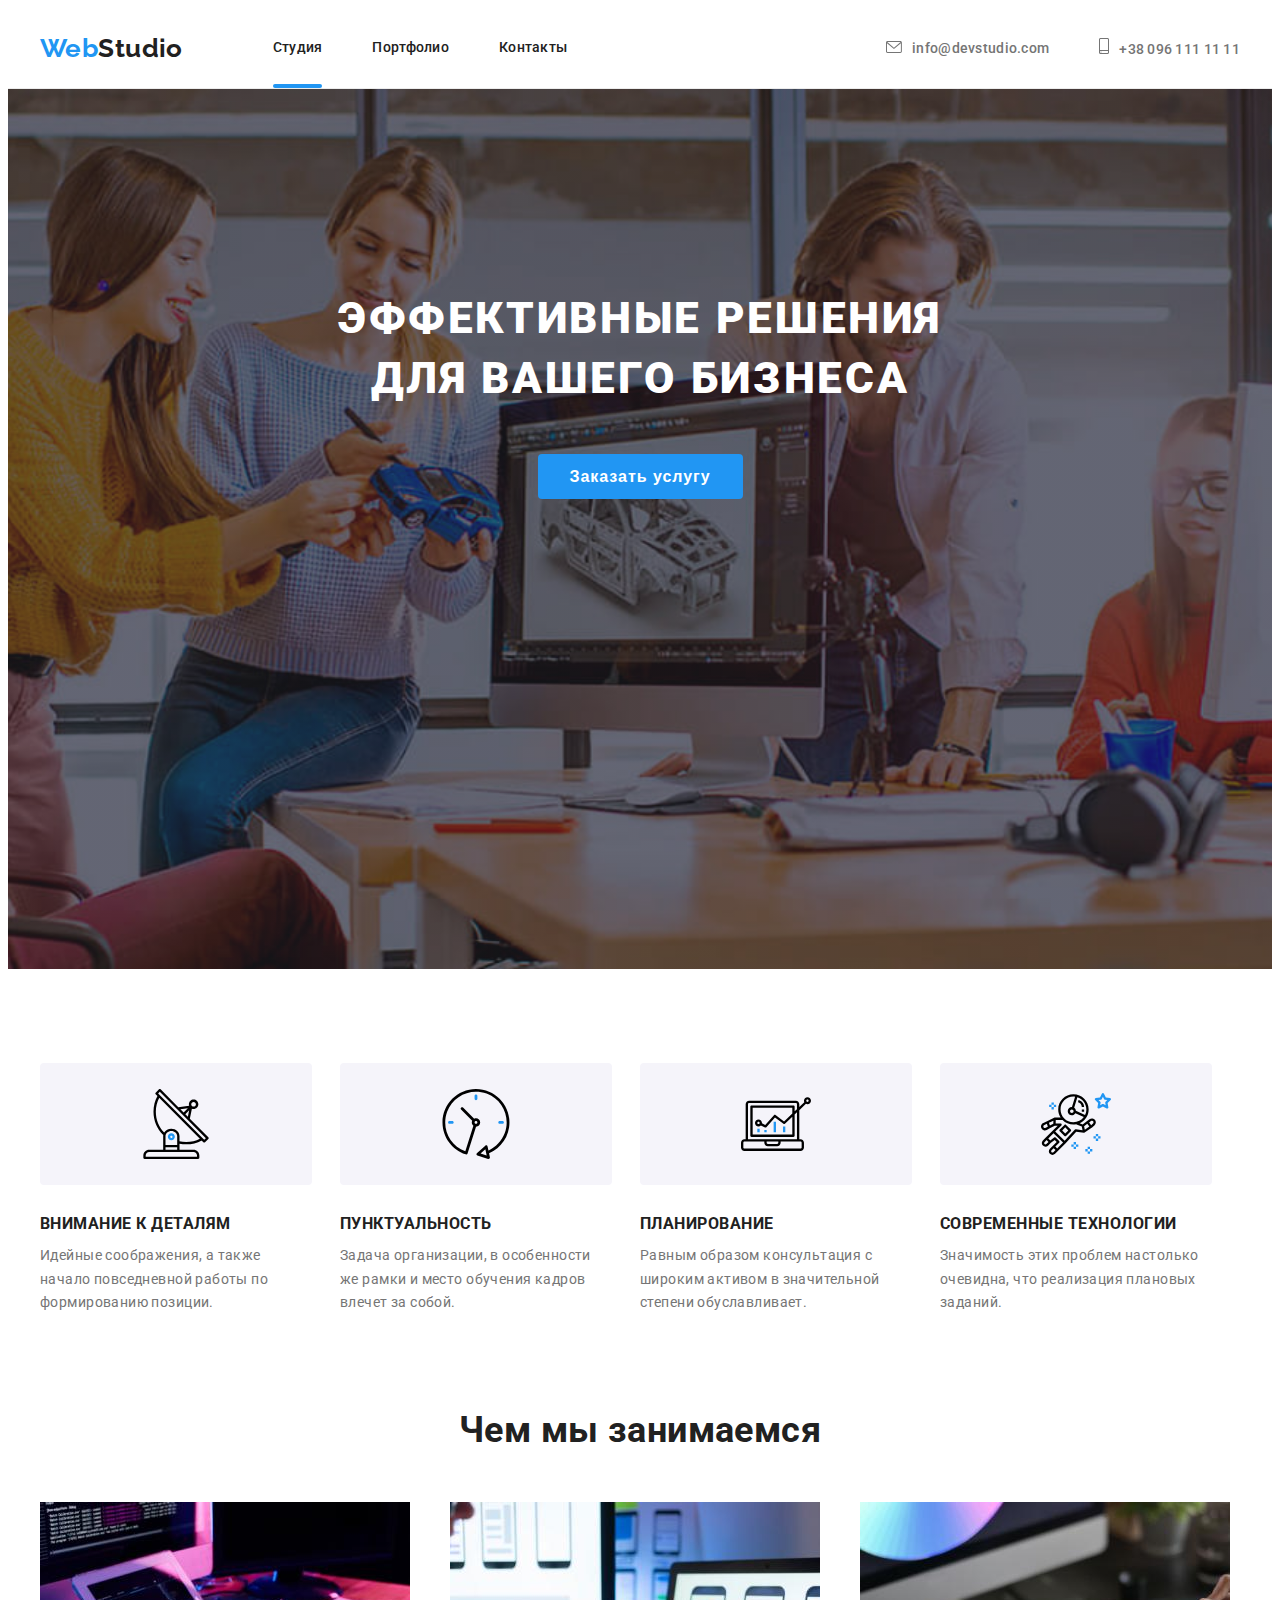
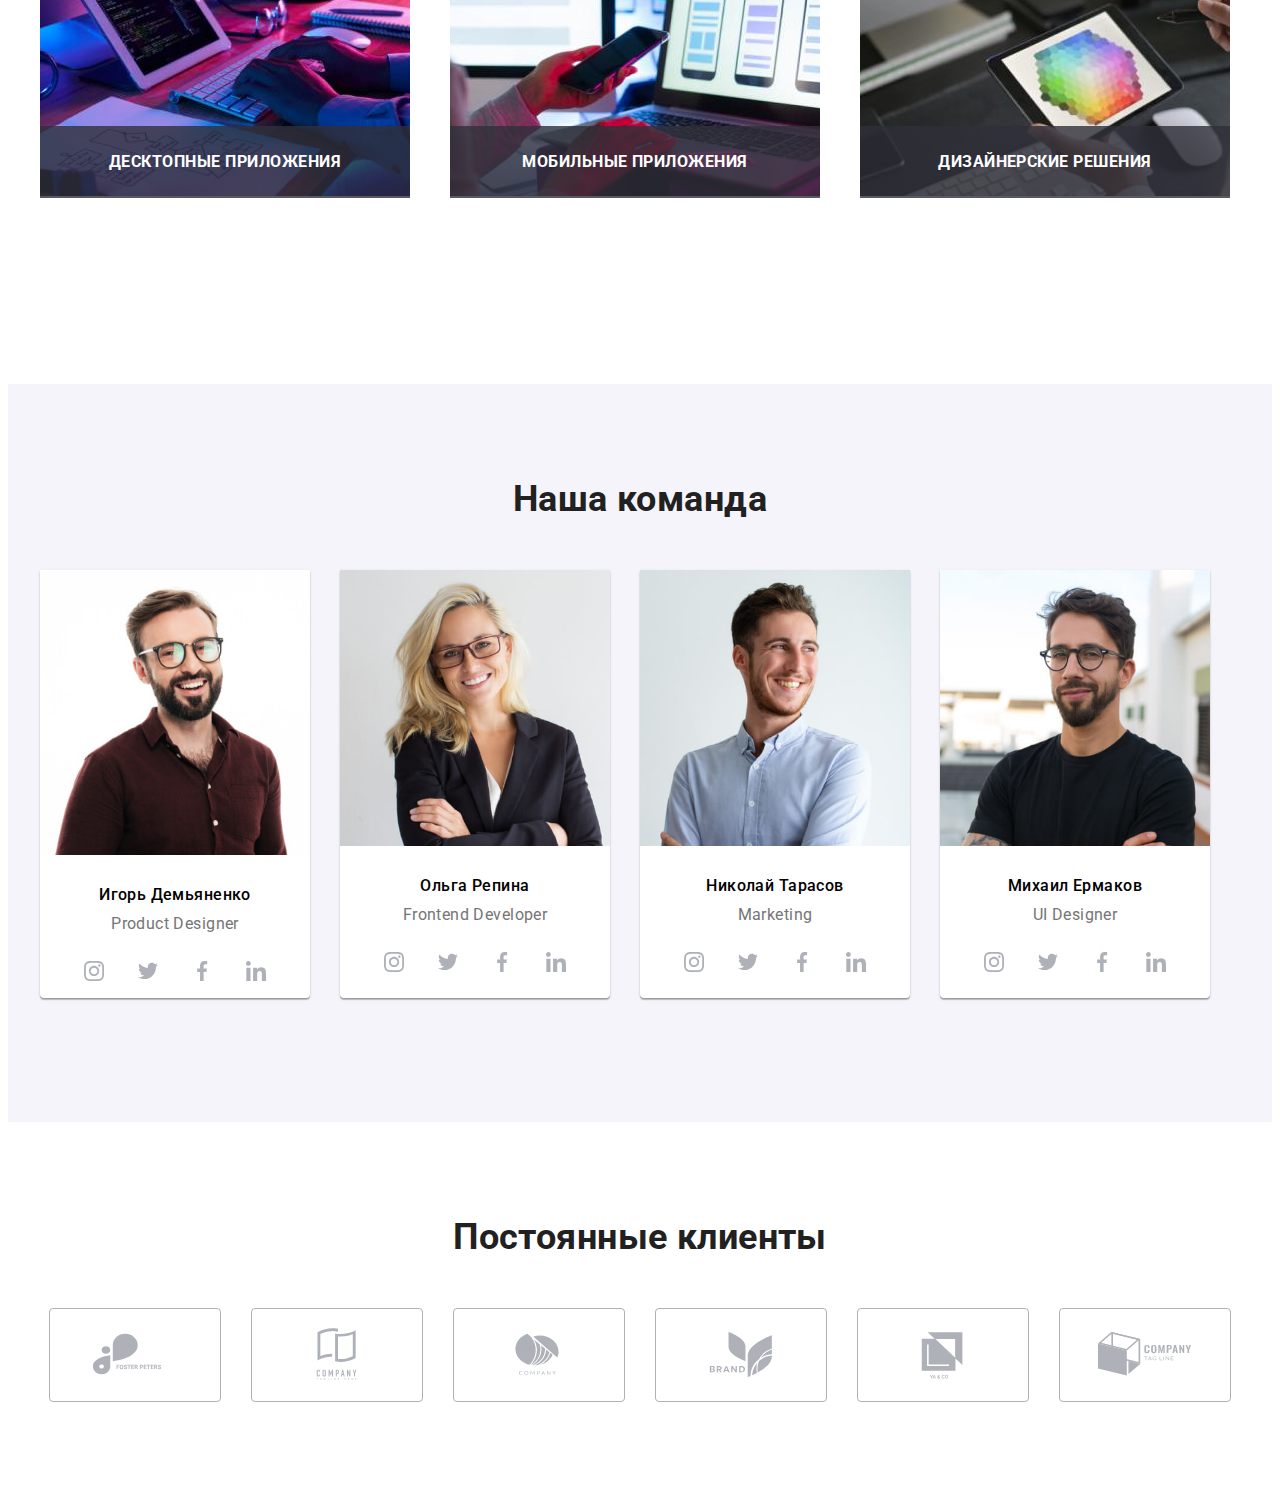
==== commit 7a5f6e43: "pictures" ====
--- a/index.html
+++ b/index.html
@@ -254,8 +254,8 @@
           <ul class="team__list">
             <li class="team__item">
               <picture>
-              <source media="(min-width: 480px)" srcset="./images/team-1.jpg 1x, ./images/team-1@2x.jpg 2x" />
-                  <source media="(min-width: 480px)" srcset="./images/team-1.webp 1x, ./images/team-1@2x.webp 2x"
+              <source media="(max-width: 767px)" srcset="./images/team-1.jpg 1x, ./images/team-1@2x.jpg 2x" />
+                  <source media="(max-width: 767px)" srcset="./images/team-1.webp 1x, ./images/team-1@2x.webp 2x"
                   type="image/webp" />
                   <source media="(min-width: 768px)" srcset="./images/team-1-tablet.jpg 1x, ./images/team-1-tablet@2x.jpg 2x" />
                   <source media="(min-width: 768px)" srcset="./images/team-1-tablet.webp 1x, ./images/team-1-tablet@2x.webp 2x"
--- a/css/main.min.css
+++ b/css/main.min.css
@@ -1,2 +1,2 @@
-:root{--primary-title-color: #212121;--second-text-color: #757575;--third-text-color: #ffffff;--accent-color: #2196f3;--portfolio-btn-color: #f5f4fa;--address-hover-color: #188ce8;--item-border: #eeeeee;--timing-function: cubic-bezier(0.4, 0, 0.2, 1)}.visually-hidden{position:absolute;white-space:nowrap;width:1px;height:1px;overflow:hidden;border:0;padding:0;clip:rect(0 0 0 0);clip-path:inset(50%);margin:-1px}body{font-family:"Roboto", sans-serif;font-size:14px;letter-spacing:0.03em}p,h1,h2,h3,h4,h5,h6{margin:0}a{text-decoration:none}ul{margin:0;padding:0;list-style:none}img{display:block;max-width:100%;height:auto;background-color:#000000}.header-nav__link--current{color:var(--accent-color)}.header-nav__link--current::after{content:"";position:absolute;left:0;bottom:0;display:block;width:100%;height:4px;background-color:var(--accent-color);border-radius:2px}.mobile-nav__link--current{color:var(--accent-color)}.container{padding-left:15px;padding-right:15px;margin:0 auto}@media screen and (min-width: 480px){.container{width:480px}}@media screen and (min-width: 768px){.container{width:768px}}@media screen and (min-width: 1200px){.container{width:1200px}}.section{padding-top:94px;padding-bottom:94px}.logo{font-family:Raleway;font-weight:700;font-size:26px;line-height:1.19;color:var(--primary-title-color)}.btn{margin-top:45px;padding:10px 32px;border-radius:4px;border:0px;font-weight:700;font-size:16px;line-height:1.6;align-items:center;text-align:center;letter-spacing:0.06em;color:var(--third-text-color);background-color:var(--accent-color);cursor:pointer;transition:background-color 250ms var(--timing-function)}.btn:hover,.btn:focus{background-color:#188ce8}.studio-header{margin-bottom:50px;font-weight:700;font-size:36px;line-height:1.17;text-align:center;color:var(--primary-title-color)}.social{display:flex;justify-content:center}.social__item{width:44px;height:44px;margin-right:10px}.social__item:last-child{margin-right:0}.social__icon{fill:#afb1b8;transition:fill 250ms var(--timing-function)}.social__link:hover .social__icon,.social__link:focus .social__icon{fill:var(--third-text-color)}.social__link{display:flex;align-items:center;justify-content:center;width:100%;height:100%;border-radius:50%;transition:background-color 250ms var(--timing-function)}.social__link:hover,.social__link:focus{background-color:var(--accent-color)}.backdrop{position:fixed;top:0;left:0;width:100%;height:100%;background-color:rgba(0,0,0,0.2);transition:opacity 250ms var(--timing-function),visibility 250ms var(--timing-function)}.backdrop.is-hidden{visibility:hidden;opacity:0;pointer-events:none}.modal{position:absolute;top:50%;left:50%;transform:translate(-50%, -50%);padding:40px;min-height:581px;width:528px;border-radius:4px;background-color:var(--third-text-color);box-shadow:0px 4px 4px rgba(0,0,0,0.25)}.modal-form{display:flex;flex-direction:column}.modal-form__title{margin-bottom:12px;font-weight:700;font-size:20px;line-height:1.15;text-align:center;color:var(--primary-title-color)}.modal-form__field{font-size:12px;line-height:1, 7;letter-spacing:0.01em;color:var(--second-text-color);margin-bottom:20px}.modal-form__wrapper{display:block;margin-top:4px;position:relative}.modal-form__input{padding-left:40px;width:100%;height:40px;border-radius:4px;border:1px solid rgba(33,33,33,0.2);cursor:pointer;transition:border-color 250ms var(--timing-function)}.modal-form__input:focus{outline:none;border-color:var(--accent-color)}.modal-form__comment{display:block;padding:12px 16px;width:100%;height:120px;border-radius:4px;border:1px solid rgba(33,33,33,0.2);resize:none;transition:border-color 250ms var(--timing-function)}.modal-form__comment::placeholder{font-size:12px;color:rgba(117,117,117,0.5)}.modal-form__comment:focus{outline:none;border-color:var(--accent-color)}.modal-form__icon{display:block;width:18px;height:18px;position:absolute;top:50%;left:12px;transform:translateY(-50%);fill:var(--primary-title-color);transition:fill 250ms var(--timing-function)}.modal-form__input:focus+.modal-form__icon{fill:var(--accent-color)}.modal-form__checkbox{position:absolute;-webkit-appearance:none;-moz-appearance:none;appearance:none}.policy__lebel{display:flex;align-items:center;justify-content:center;margin-bottom:30px;cursor:pointer}.policy__lebel::before{display:block;content:"";margin-right:7px;width:16px;height:15px;border:2px solid var(--primary-title-color);border-radius:2px;transition:border-color 250ms var(--timing-function),background-color 250ms var(--timing-function),background-image 250ms var(--timing-function)}.policy__text{line-height:1.7;color:var(--second-text-color)}.modal-form__checkbox:checked+.policy__lebel::before{border-color:var(--accent-color);background-color:var(--accent-color);background-image:url(../images/icon-check.svg);background-size:contain;background-origin:border-box}.policy__link{line-height:1.7;color:#2196f3}.send-btn{margin-top:0;align-self:center}.modal__button-close{display:flex;align-items:center;justify-content:center;position:absolute;top:8px;right:8px;width:30px;height:30px;padding:6px;cursor:pointer;background-color:var(--third-text-color);border-color:rgba(131,121,121,0.1);border-radius:50%}.modal__button-close:hover .modal__icon-close,.modal__button-close:focus .modal__icon-close{fill:var(--accent-color)}.modal__icon-close{fill:#000000;transition:fill 250ms var(--timing-function)}.header{padding-top:16px;padding-bottom:16px;border-bottom-style:solid;border-bottom-width:1px;border-bottom-color:#ececec}@media screen and (min-width: 768px){.header{padding-top:0px;padding-bottom:0px}}.header-container{display:flex;align-items:center;justify-content:space-between}.header__logo{margin-right:90px}.header__logo-part{font-family:Raleway;font-weight:700;font-size:26px;line-height:1.19;color:var(--accent-color)}.header-nav{display:flex;align-items:center;justify-content:center}.header-nav__item:not(:last-child){margin-right:50px}.header-nav__list{display:flex}.header-nav__link{position:relative;display:block;padding-top:32px;padding-bottom:32px;font-weight:500;line-height:1.14;letter-spacing:0.02em;color:var(--primary-title-color);transition:color 250ms var(--timing-function)}.header-nav__link:hover,.header-nav__link:focus{color:var(--accent-color)}@media screen and (max-width: 767px){.header-nav__link{display:none}}.burger-btn,.close-btn{padding:0;line-height:0;background-color:transparent;cursor:pointer;border:none;transition:fill 250ms var(--timing-function)}.burger-btn:hover,.burger-btn:focus,.close-btn:hover,.close-btn:focus{fill:var(--accent-color)}@media screen and (min-width: 768px){.burger-btn,.close-btn{display:none}}.close-btn{position:absolute;top:10px;right:15px}.burger-icon,.close-btn-icon{padding:11px;width:40px;height:40px}.mobile-menu{padding-top:32px;padding-bottom:32px;display:flex;flex-direction:column;justify-content:space-between;opacity:0;visibility:hidden;pointer-events:none;padding:40px 48px;position:fixed;z-index:100;top:0;left:0;width:100%;height:100%;background-color:var(--third-text-color);transition:opacity 250ms var(--timing-function),visibility 250ms var(--timing-function)}@media screen and (min-width: 768px){.mobile-menu{display:none}}.mobile-menu.is-open{opacity:1;visibility:visible;pointer-events:all}.mobile-nav__item:not(:last-child){padding-bottom:32px}.mobile-nav__link{display:block;font-weight:500;font-size:40px;line-height:1.18;letter-spacing:0.02em;color:var(--primary-title-color);transition:color 250ms var(--timing-function)}.mobile-nav__link:hover,.mobile-nav__link:focus{color:var(--accent-color)}.mobile-contacts__item:not(:last-child){margin-bottom:32px}.mobile-contacts__tel{font-size:34px;font-weight:500;line-height:1.18;letter-spacing:0.02em;color:var(--accent-color)}.mobile-contacts__mail{font-size:24px;font-weight:500;line-height:1.17;letter-spacing:0.02em;color:var(--second-text-color)}.mobile-social__list{display:flex;padding-top:64px}@media screen and (max-width: 479px){.mobile-social__list{flex-wrap:wrap;margin-right:-20px}}.mobile-social__item:not(:last-child){margin-right:20px}.mobile-social__item:not(:first-child)::before{content:"";margin-right:10px;width:22px;height:0px;border:1px solid rgba(33,33,33,0.2);transform:rotate(90deg)}.mobile-social__link{font-weight:500;font-size:18px;line-height:1.22;letter-spacing:0.02em;color:var(--accent-color)}.contacts{margin-left:auto;width:auto;text-decoration:none}@media screen and (max-width: 767px){.contacts{display:none}}@media screen and (min-width: 1200px){.contacts{display:flex;justify-content:center;align-items:center}}@media screen and (min-width: 768px){.contacts__item:not(:last-child){margin-bottom:10px}}@media screen and (min-width: 1200px){.contacts__item:not(:last-child){margin-bottom:0px;margin-right:50px}}.contacts__link{justify-content:center;font-weight:500;line-height:1.17;letter-spacing:0.02em;color:var(--second-text-color);transition:color 250ms var(--timing-function)}.contacts__link:hover,.contacts__link:focus{color:var(--accent-color)}@media screen and (min-width: 1200px){.contacts__link{line-height:1.14}}.contacts__icon{fill:currentColor;margin-right:10px}.contacts__icon--mail{width:14px;height:10px}@media screen and (min-width: 1200px){.contacts__icon--mail{width:16px;height:12px}}.contacts__icon--phone{width:10px;height:14px}@media screen and (min-width: 1200px){.contacts__icon--phone{width:10px;height:16px}}.hero{padding-top:118px;padding-bottom:118px;background-color:#2f303a;margin-left:auto;margin-right:auto;background-repeat:no-repeat;background-size:cover;background-position:center;max-width:480px;height:480px;background-image:linear-gradient(rgba(47,48,58,0.4), rgba(47,48,58,0.4)),url(../images/hero.jpg)}@media (min-device-pixel-ratio: 2), (min-resolution: 192dpi), (min-resolution: 2dppx){.hero{background-image:linear-gradient(rgba(47,48,58,0.4), rgba(47,48,58,0.4)),url(../images/hero2x.jpg)}}@media screen and (min-width: 768px){.hero{max-width:768px;background-image:linear-gradient(rgba(47,48,58,0.4), rgba(47,48,58,0.4)),url(../images/hero-tablet.jpg)}}@media screen and (min-width: 768px) and (min-device-pixel-ratio: 2), screen and (min-width: 768px) and (min-resolution: 192dpi), screen and (min-width: 768px) and (min-resolution: 2dppx){.hero{background-image:linear-gradient(rgba(47,48,58,0.4), rgba(47,48,58,0.4)),url(../images/hero-tablet2x.jpg)}}@media screen and (min-width: 1200px){.hero{padding-top:200px;padding-bottom:200px;max-width:1600px;background-image:linear-gradient(rgba(47,48,58,0.4), rgba(47,48,58,0.4)),url(../images/hero-desktop.jpg)}}@media screen and (min-width: 1200px) and (min-device-pixel-ratio: 2), screen and (min-width: 1200px) and (min-resolution: 192dpi), screen and (min-width: 1200px) and (min-resolution: 2dppx){.hero{background-image:linear-gradient(rgba(47,48,58,0.4), rgba(47,48,58,0.4)),url(../images/hero-desktop2x.jpg)}}.hero__container{text-align:center}.hero__title{margin:auto;width:360px;font-weight:900;font-size:26px;line-height:1.62;text-align:center;letter-spacing:0.06em;text-transform:uppercase;color:#ffffff}@media screen and (min-width: 1200px){.hero__title{width:696px;font-size:44px;line-height:1.36}}@media screen and (min-width: 768px){.benefits__list{display:flex;flex-wrap:wrap}}.benefits__item{width:100%}@media screen and (min-width: 768px){.benefits__item{width:354px;flex-basis:calc((100% - 2 * 30px) / 2)}.benefits__item:not(:nth-last-child(-n+2)){margin-bottom:30px}.benefits__item:nth-child(odd){margin-right:30px}}@media screen and (min-width: 1200px){.benefits__item{width:270px;flex-basis:calc((100% - 4 * 30px) / 4)}.benefits__item:not(:nth-last-child(-n+2)){margin-bottom:0px}.benefits__item:not(:nth-child(4n)){margin-right:30px}}.benefits__icon{display:flex;align-items:center;justify-content:center;margin-top:30px;width:100%;height:120px;background-color:var(--portfolio-btn-color);border-radius:4px;border:1px solid transparent;transition:fill 250ms var(--timing-function),border-color 250ms var(--timing-function)}.benefits__icon:hover,.benefits__icon:focus{fill:var(--accent-color);border-color:var(--accent-color)}@media screen and (min-width: 768px){.benefits__icon{width:354px;margin-top:0px}}@media screen and (min-width: 1200px){.benefits__icon{width:270px;margin-top:0px}}.benefits__title{margin-top:30px;margin-bottom:10px;text-align:center;font-weight:700;line-height:1.14;letter-spacing:0.03em;text-transform:uppercase;color:var(--primary-title-color)}@media screen and (min-width: 768px){.benefits__title{text-align:left}}.benefits__text{line-height:1.71;color:var(--second-text-color)}.works{padding-top:0px;padding-bottom:94px}@media screen and (max-width: 1199px){.works{display:none}}.works__list{display:flex;flex-wrap:wrap;margin-left:-30px}.works__item{flex-basis:calc((100% - 3 * 30px) / 3);margin-left:30px}.works__card{width:370px;height:294px;position:relative;content:"";background-color:rgba(47,48,58,0.8);display:block}.works__list-title{padding-top:27px;padding-bottom:27px;width:100%;text-align:center;font-weight:700;line-height:1.14;letter-spacing:0.03em;text-transform:uppercase;background-color:rgba(47,48,58,0.8);color:var(--third-text-color);position:absolute;top:224px}.team{background-color:var(--portfolio-btn-color)}@media screen and (min-width: 768px){.team__list{display:flex;flex-wrap:wrap}}.team__item{width:450px;height:622px;background-color:var(--third-text-color);box-shadow:0px 2px 1px rgba(0,0,0,0.2),0px 1px 1px rgba(0,0,0,0.14),0px 1px 3px rgba(0,0,0,0.12);border-bottom-right-radius:4px;border-bottom-left-radius:4px}.team__item:not(:last-child){margin-bottom:30px}@media screen and (min-width: 768px){.team__item{width:354px;height:536px;flex-basis:calc((100% - 2 * 30px) / 2)}.team__item:not(:nth-last-child(-n+2)){margin-bottom:30px}.team__item:nth-child(odd){margin-right:30px}}@media screen and (min-width: 1200px){.team__item{width:270px;height:428px;flex-basis:calc((100% - 4 * 30px) / 4)}.team__item:not(:nth-last-child(-n+2)){margin-bottom:0px}.team__item:not(:nth-child(4n)){margin-right:30px}}.team__item-description{padding-top:30px;padding-bottom:30px}.team__title{text-align:center;margin-bottom:10px;font-weight:500;font-size:16px;line-height:1.19;color:var(--header-color)}.team__text{text-align:center;font-size:16px;line-height:1.19;color:var(--second-text-color);margin-bottom:16px}.clients__list{display:flex;flex-wrap:wrap}.clients__item{height:92px;flex-basis:calc((100% - 2 * 30px) / 2)}@media screen and (max-width: 767px){.clients__item{width:210px}.clients__item:not(:nth-last-child(-n+2)){margin-bottom:30px}.clients__item:nth-child(odd){margin-right:30px}}@media screen and (max-width: 1199px){.clients__item{width:226px;flex-basis:calc((100% - 3 * 30px) / 3)}.clients__item:not(:nth-last-child(-n+3)){margin-bottom:30px}.clients__item:not(:nth-child(3n)){margin-right:30px}}@media screen and (min-width: 1200px){.clients__item{width:170px;margin-bottom:0px;flex-basis:calc((100% - 6 * 30px) / 6)}.clients__item:not(:last-child)f{margin-right:30px}}.clients__link{display:flex;align-items:center;justify-content:center;border-radius:4px;border:1px solid #afb1b8;transition:border-color 250ms var(--timing-function)}.clients__link:hover,.clients__link:focus{border-color:var(--accent-color)}.clients__link:hover .clients__icon,.clients__link:focus .clients__icon{fill:var(--accent-color)}.clients__icon{width:106px;height:60px;fill:#afb1b8;transition:fill 250ms var(--timing-function)}.footer{background-color:#2f303a;padding-top:60px;padding-bottom:60px}.footer__container{align-items:baseline;display:flex}.footer__container-address{margin-right:70px}.footer__logo{margin-right:0px}.footer__logo-part{font-family:Raleway;font-weight:700;font-size:26px;line-height:1.19;color:var(--third-text-color)}.footer__address{margin-top:30px;font-style:normal}.footer__item:not(:last-child){margin-bottom:9px}.footer__address-text{line-height:1.71;color:var(--third-text-color);padding-top:0px;padding-bottom:0px;transition:color 250ms var(--timing-function)}.footer__address-text:hover,.footer__address-text:focus{color:var(--address-hover-color)}.footer__contacts{line-height:1.71;color:rgba(255,255,255,0.6);padding-top:0px;padding-bottom:0px;transition:color 250ms var(--timing-function)}.footer__contacts:hover,.footer__contacts:focus{color:var(--address-hover-color)}.footer__title{margin-bottom:20px;font-weight:700;line-height:1.14;text-transform:uppercase;color:var(--third-text-color)}.footer-social{margin-right:93px}.footer-social__list{display:flex;align-items:center;justify-content:center}.footer-social__link{display:flex;align-items:center;justify-content:center;width:100%;height:100%;border-radius:50%;background-color:rgba(255,255,255,0.1);transition:background-color 250ms var(--timing-function)}.footer-social__link:hover,.footer-social__link:focus{background-color:var(--accent-color)}.footer-social__icon{fill:var(--third-text-color)}.form__position{display:flex;flex:wrap}.subsribe-form__lebel:focus-within .subsribe-form__input{border-color:var(--accent-color)}.subsribe-form__input{width:358px;height:50px;padding:16px 15px;color:rgba(255,255,255,0.6);background-color:transparent;border:1px solid rgba(255,255,255,0.3);box-shadow:0px 4px 4px rgba(0,0,0,0.15);border-radius:4px;transition:border-color 250ms var(--timing-function)}.subsribe-form__input::placeholder{font-size:16px;line-height:1.25;color:rgba(255,255,255,0.6)}.subsribe-form__input:focus{outline:none;border-color:var(--accent-color)}.subsribe-form__btn{margin-top:0px;margin-left:12px;display:flex}.subsribe-form__icon{margin-left:10px;width:24px;height:24px;fill:currentColor}.portfolio{display:flex;align-items:center;justify-content:center;margin-bottom:50px}.portfolio__item:not(:first-child){margin-left:10px}.portfolio__btn{padding:6px 22px;min-height:38px;min-width:fit-content;border-radius:4px;border:0px;font-weight:500;font-size:16px;line-height:1.62;text-align:center;color:var(--header-color);background-color:var(--portfolio-btn-color);cursor:pointer;transition:color 250ms var(--timing-function),background-color 250ms var(--timing-function),box-shadow 250ms var(--timing-function)}.portfolio__btn:hover,.portfolio__btn:focus{color:var(--third-text-color);background-color:var(--accent-color);box-shadow:0px 2px 2px rgba(0,0,0,0.12),0px 1px 2px rgba(0,0,0,0.08),0px 3px 1px rgba(0,0,0,0.1)}.examples{display:flex;flex-wrap:wrap;margin-bottom:-30px;margin-left:-30px}.examples__item{flex-basis:calc((100% - 3 * 30px) / 3);margin-bottom:30px;margin-left:30px}.examples__link{display:block;transition:box-shadow 250ms var(--timing-function)}.examples__link:hover,.examples__link:focus{box-shadow:1px 4px 6px rgba(0,0,0,0.16),0px 4px 4px rgba(0,0,0,0.06),0px 1px 1px rgba(0,0,0,0.12)}.examples__overlay{display:block;position:relative;overflow:hidden;content:""}.examples__link:hover .examples__overlay-text,.examples__link:focus .examples__overlay-text{transform:translateY(0)}.examples__overlay-text{padding-top:71px;padding-left:24px;padding-right:24px;width:100%;height:100%;font-size:18px;line-height:1.6;color:var(--third-text-color);position:absolute;background-color:rgba(33,150,243,0.9);transform:translateY(100%);transition:transform 250ms var(--timing-function)}.examples__description{padding:20px 24px;border-bottom:1px solid var(--item-border);border-right:1px solid var(--item-border);border-left:1px solid var(--item-border)}.examples__title{font-weight:700;font-size:18px;line-height:2;letter-spacing:0.06em;color:var(--primary-title-color)}.examples__text{font-size:16px;line-height:1.87;color:var(--second-text-color)}
+:root{--primary-title-color: #212121;--second-text-color: #757575;--third-text-color: #ffffff;--accent-color: #2196f3;--portfolio-btn-color: #f5f4fa;--address-hover-color: #188ce8;--item-border: #eeeeee;--timing-function: cubic-bezier(0.4, 0, 0.2, 1)}.visually-hidden{position:absolute;white-space:nowrap;width:1px;height:1px;overflow:hidden;border:0;padding:0;clip:rect(0 0 0 0);clip-path:inset(50%);margin:-1px}body{font-family:"Roboto", sans-serif;font-size:14px;letter-spacing:0.03em}p,h1,h2,h3,h4,h5,h6{margin:0}a{text-decoration:none}ul{margin:0;padding:0;list-style:none}img{display:block;max-width:100%;height:auto;background-color:#000000}.header-nav__link--current{color:var(--accent-color)}.header-nav__link--current::after{content:"";position:absolute;left:0;bottom:0;display:block;width:100%;height:4px;background-color:var(--accent-color);border-radius:2px}.mobile-nav__link--current{color:var(--accent-color)}.container{padding-left:15px;padding-right:15px;margin:0 auto}@media screen and (min-width: 480px){.container{width:480px}}@media screen and (min-width: 768px){.container{width:768px}}@media screen and (min-width: 1200px){.container{width:1200px}}.section{padding-top:94px;padding-bottom:94px}.logo{font-family:Raleway;font-weight:700;font-size:26px;line-height:1.19;color:var(--primary-title-color)}.btn{margin-top:45px;padding:10px 32px;border-radius:4px;border:0px;font-weight:700;font-size:16px;line-height:1.6;align-items:center;text-align:center;letter-spacing:0.06em;color:var(--third-text-color);background-color:var(--accent-color);cursor:pointer;transition:background-color 250ms var(--timing-function)}.btn:hover,.btn:focus{background-color:#188ce8}.studio-header{margin-bottom:50px;font-weight:700;font-size:36px;line-height:1.17;text-align:center;color:var(--primary-title-color)}.social{display:flex;justify-content:center}.social__item{width:44px;height:44px;margin-right:10px}.social__item:last-child{margin-right:0}.social__icon{fill:#afb1b8;transition:fill 250ms var(--timing-function)}.social__link:hover .social__icon,.social__link:focus .social__icon{fill:var(--third-text-color)}.social__link{display:flex;align-items:center;justify-content:center;width:100%;height:100%;border-radius:50%;transition:background-color 250ms var(--timing-function)}.social__link:hover,.social__link:focus{background-color:var(--accent-color)}.backdrop{position:fixed;top:0;left:0;width:100%;height:100%;background-color:rgba(0,0,0,0.2);transition:opacity 250ms var(--timing-function),visibility 250ms var(--timing-function)}.backdrop.is-hidden{visibility:hidden;opacity:0;pointer-events:none}.modal{position:absolute;top:50%;left:50%;transform:translate(-50%, -50%);padding:40px;min-height:581px;width:528px;border-radius:4px;background-color:var(--third-text-color);box-shadow:0px 4px 4px rgba(0,0,0,0.25)}.modal-form{display:flex;flex-direction:column}.modal-form__title{margin-bottom:12px;font-weight:700;font-size:20px;line-height:1.15;text-align:center;color:var(--primary-title-color)}.modal-form__field{font-size:12px;line-height:1, 7;letter-spacing:0.01em;color:var(--second-text-color);margin-bottom:20px}.modal-form__wrapper{display:block;margin-top:4px;position:relative}.modal-form__input{padding-left:40px;width:100%;height:40px;border-radius:4px;border:1px solid rgba(33,33,33,0.2);cursor:pointer;transition:border-color 250ms var(--timing-function)}.modal-form__input:focus{outline:none;border-color:var(--accent-color)}.modal-form__comment{display:block;padding:12px 16px;width:100%;height:120px;border-radius:4px;border:1px solid rgba(33,33,33,0.2);resize:none;transition:border-color 250ms var(--timing-function)}.modal-form__comment::placeholder{font-size:12px;color:rgba(117,117,117,0.5)}.modal-form__comment:focus{outline:none;border-color:var(--accent-color)}.modal-form__icon{display:block;width:18px;height:18px;position:absolute;top:50%;left:12px;transform:translateY(-50%);fill:var(--primary-title-color);transition:fill 250ms var(--timing-function)}.modal-form__input:focus+.modal-form__icon{fill:var(--accent-color)}.modal-form__checkbox{position:absolute;-webkit-appearance:none;-moz-appearance:none;appearance:none}.policy__lebel{display:flex;align-items:center;justify-content:center;margin-bottom:30px;cursor:pointer}.policy__lebel::before{display:block;content:"";margin-right:7px;width:16px;height:15px;border:2px solid var(--primary-title-color);border-radius:2px;transition:border-color 250ms var(--timing-function),background-color 250ms var(--timing-function),background-image 250ms var(--timing-function)}.policy__text{line-height:1.7;color:var(--second-text-color)}.modal-form__checkbox:checked+.policy__lebel::before{border-color:var(--accent-color);background-color:var(--accent-color);background-image:url(../images/icon-check.svg);background-size:contain;background-origin:border-box}.policy__link{line-height:1.7;color:#2196f3}.send-btn{margin-top:0;align-self:center}.modal__button-close{display:flex;align-items:center;justify-content:center;position:absolute;top:8px;right:8px;width:30px;height:30px;padding:6px;cursor:pointer;background-color:var(--third-text-color);border-color:rgba(131,121,121,0.1);border-radius:50%}.modal__button-close:hover .modal__icon-close,.modal__button-close:focus .modal__icon-close{fill:var(--accent-color)}.modal__icon-close{fill:#000000;transition:fill 250ms var(--timing-function)}.header{padding-top:16px;padding-bottom:16px;border-bottom-style:solid;border-bottom-width:1px;border-bottom-color:#ececec}@media screen and (min-width: 768px){.header{padding-top:0px;padding-bottom:0px}}.header-container{display:flex;align-items:center;justify-content:space-between}.header__logo{margin-right:90px}.header__logo-part{font-family:Raleway;font-weight:700;font-size:26px;line-height:1.19;color:var(--accent-color)}.header-nav{display:flex;align-items:center;justify-content:center}.header-nav__item:not(:last-child){margin-right:50px}.header-nav__list{display:flex}.header-nav__link{position:relative;display:block;padding-top:32px;padding-bottom:32px;font-weight:500;line-height:1.14;letter-spacing:0.02em;color:var(--primary-title-color);transition:color 250ms var(--timing-function)}.header-nav__link:hover,.header-nav__link:focus{color:var(--accent-color)}@media screen and (max-width: 767px){.header-nav__link{display:none}}.burger-btn,.close-btn{padding:0;line-height:0;background-color:transparent;cursor:pointer;border:none;transition:fill 250ms var(--timing-function)}.burger-btn:hover,.burger-btn:focus,.close-btn:hover,.close-btn:focus{fill:var(--accent-color)}@media screen and (min-width: 768px){.burger-btn,.close-btn{display:none}}.close-btn{position:absolute;top:10px;right:15px}.burger-icon,.close-btn-icon{padding:11px;width:40px;height:40px}.mobile-menu{padding-top:32px;padding-bottom:32px;display:flex;flex-direction:column;justify-content:space-between;opacity:0;visibility:hidden;pointer-events:none;padding:40px 48px;position:fixed;z-index:100;top:0;left:0;width:100%;height:100%;background-color:var(--third-text-color);transition:opacity 250ms var(--timing-function),visibility 250ms var(--timing-function)}@media screen and (min-width: 768px){.mobile-menu{display:none}}.mobile-menu.is-open{opacity:1;visibility:visible;pointer-events:all}.mobile-nav__item:not(:last-child){padding-bottom:32px}.mobile-nav__link{display:block;font-weight:500;font-size:40px;line-height:1.18;letter-spacing:0.02em;color:var(--primary-title-color);transition:color 250ms var(--timing-function)}.mobile-nav__link:hover,.mobile-nav__link:focus{color:var(--accent-color)}.mobile-contacts__item:not(:last-child){margin-bottom:32px}.mobile-contacts__tel{font-size:34px;font-weight:500;line-height:1.18;letter-spacing:0.02em;color:var(--accent-color)}.mobile-contacts__mail{font-size:24px;font-weight:500;line-height:1.17;letter-spacing:0.02em;color:var(--second-text-color)}.mobile-social__list{display:flex;padding-top:64px}@media screen and (max-width: 479px){.mobile-social__list{flex-wrap:wrap;margin-right:-20px}}.mobile-social__item:not(:last-child){margin-right:20px}.mobile-social__item:not(:first-child)::before{content:"";margin-right:10px;width:22px;height:0px;border:1px solid rgba(33,33,33,0.2);transform:rotate(90deg)}.mobile-social__link{font-weight:500;font-size:18px;line-height:1.22;letter-spacing:0.02em;color:var(--accent-color)}.contacts{margin-left:auto;width:auto;text-decoration:none}@media screen and (max-width: 767px){.contacts{display:none}}@media screen and (min-width: 1200px){.contacts{display:flex;justify-content:center;align-items:center}}@media screen and (min-width: 768px){.contacts__item:not(:last-child){margin-bottom:10px}}@media screen and (min-width: 1200px){.contacts__item:not(:last-child){margin-bottom:0px;margin-right:50px}}.contacts__link{justify-content:center;font-weight:500;line-height:1.17;letter-spacing:0.02em;color:var(--second-text-color);transition:color 250ms var(--timing-function)}.contacts__link:hover,.contacts__link:focus{color:var(--accent-color)}@media screen and (min-width: 1200px){.contacts__link{line-height:1.14}}.contacts__icon{fill:currentColor;margin-right:10px}.contacts__icon--mail{width:14px;height:10px}@media screen and (min-width: 1200px){.contacts__icon--mail{width:16px;height:12px}}.contacts__icon--phone{width:10px;height:14px}@media screen and (min-width: 1200px){.contacts__icon--phone{width:10px;height:16px}}.hero{padding-top:118px;padding-bottom:118px;background-color:#2f303a;margin-left:auto;margin-right:auto;background-repeat:no-repeat;background-size:cover;background-position:center;max-width:480px;height:480px;background-image:linear-gradient(rgba(47,48,58,0.4), rgba(47,48,58,0.4)),url(../images/hero.jpg)}@media (min-device-pixel-ratio: 2), (min-resolution: 192dpi), (min-resolution: 2dppx){.hero{background-image:linear-gradient(rgba(47,48,58,0.4), rgba(47,48,58,0.4)),url(../images/hero2x.jpg)}}@media screen and (min-width: 768px){.hero{max-width:768px;background-image:linear-gradient(rgba(47,48,58,0.4), rgba(47,48,58,0.4)),url(../images/hero-tablet.jpg)}}@media screen and (min-width: 768px) and (min-device-pixel-ratio: 2), screen and (min-width: 768px) and (min-resolution: 192dpi), screen and (min-width: 768px) and (min-resolution: 2dppx){.hero{background-image:linear-gradient(rgba(47,48,58,0.4), rgba(47,48,58,0.4)),url(../images/hero-tablet2x.jpg)}}@media screen and (min-width: 1200px){.hero{padding-top:200px;padding-bottom:200px;max-width:1600px;background-image:linear-gradient(rgba(47,48,58,0.4), rgba(47,48,58,0.4)),url(../images/hero-desktop.jpg)}}@media screen and (min-width: 1200px) and (min-device-pixel-ratio: 2), screen and (min-width: 1200px) and (min-resolution: 192dpi), screen and (min-width: 1200px) and (min-resolution: 2dppx){.hero{background-image:linear-gradient(rgba(47,48,58,0.4), rgba(47,48,58,0.4)),url(../images/hero-desktop2x.jpg)}}.hero__container{text-align:center}.hero__title{margin:auto;width:360px;font-weight:900;font-size:26px;line-height:1.62;text-align:center;letter-spacing:0.06em;text-transform:uppercase;color:#ffffff}@media screen and (min-width: 1200px){.hero__title{width:696px;font-size:44px;line-height:1.36}}@media screen and (min-width: 768px){.benefits__list{display:flex;flex-wrap:wrap}}.benefits__item{width:100%}@media screen and (min-width: 768px){.benefits__item{width:354px;flex-basis:calc((100% - 2 * 30px) / 2)}.benefits__item:not(:nth-last-child(-n+2)){margin-bottom:30px}.benefits__item:nth-child(odd){margin-right:30px}}@media screen and (min-width: 1200px){.benefits__item{width:270px;flex-basis:calc((100% - 4 * 30px) / 4)}.benefits__item:not(:nth-last-child(-n+2)){margin-bottom:0px}.benefits__item:not(:nth-child(4n)){margin-right:30px}}.benefits__icon{display:flex;align-items:center;justify-content:center;margin-top:30px;width:100%;height:120px;background-color:var(--portfolio-btn-color);border-radius:4px;border:1px solid transparent;transition:fill 250ms var(--timing-function),border-color 250ms var(--timing-function)}.benefits__icon:hover,.benefits__icon:focus{fill:var(--accent-color);border-color:var(--accent-color)}@media screen and (min-width: 768px){.benefits__icon{width:354px;margin-top:0px}}@media screen and (min-width: 1200px){.benefits__icon{width:270px;margin-top:0px}}.benefits__title{margin-top:30px;margin-bottom:10px;text-align:center;font-weight:700;line-height:1.14;letter-spacing:0.03em;text-transform:uppercase;color:var(--primary-title-color)}@media screen and (min-width: 768px){.benefits__title{text-align:left}}.benefits__text{line-height:1.71;color:var(--second-text-color)}.works{padding-top:0px;padding-bottom:94px}@media screen and (max-width: 1199px){.works{display:none}}.works__list{display:flex;flex-wrap:wrap;margin-left:-30px}.works__item{flex-basis:calc((100% - 3 * 30px) / 3);margin-left:30px}.works__card{width:370px;height:294px;position:relative;content:"";background-color:rgba(47,48,58,0.8);display:block}.works__list-title{padding-top:27px;padding-bottom:27px;width:100%;text-align:center;font-weight:700;line-height:1.14;letter-spacing:0.03em;text-transform:uppercase;background-color:rgba(47,48,58,0.8);color:var(--third-text-color);position:absolute;top:224px}.team{background-color:var(--portfolio-btn-color)}@media screen and (min-width: 768px){.team__list{display:flex;flex-wrap:wrap}}.team__item{width:450px;height:622px;background-color:var(--third-text-color);box-shadow:0px 2px 1px rgba(0,0,0,0.2),0px 1px 1px rgba(0,0,0,0.14),0px 1px 3px rgba(0,0,0,0.12);border-bottom-right-radius:4px;border-bottom-left-radius:4px}.team__item:not(:last-child){margin-bottom:30px}@media screen and (min-width: 768px){.team__item{width:354px;height:536px;flex-basis:calc((100% - 2 * 30px) / 2)}.team__item:not(:nth-last-child(-n+2)){margin-bottom:30px}.team__item:nth-child(odd){margin-right:30px}}@media screen and (min-width: 1200px){.team__item{width:270px;height:428px;flex-basis:calc((100% - 4 * 30px) / 4)}.team__item:not(:nth-last-child(-n+2)){margin-bottom:0px}.team__item:not(:nth-child(4n)){margin-right:30px}}.team__item-description{padding-top:30px;padding-bottom:30px}.team__title{text-align:center;margin-bottom:10px;font-weight:500;font-size:16px;line-height:1.19;color:var(--header-color)}.team__text{text-align:center;font-size:16px;line-height:1.19;color:var(--second-text-color);margin-bottom:16px}.clients__list{display:flex;flex-wrap:wrap;justify-content:center}@media screen and (max-width: 767px){.clients__item{flex-basis:calc((100% - 2 * 30px) / 2)}.clients__item:not(:nth-last-child(-n+2)){margin-bottom:30px}.clients__item:nth-child(odd){margin-right:30px}}@media screen and (min-width: 768px){.clients__item{flex-basis:calc((100% - 3 * 30px) / 3)}.clients__item:not(:nth-last-child(-n+3)){margin-bottom:30px}.clients__item:not(:nth-child(3n)){margin-right:30px}}@media screen and (min-width: 1200px){.clients__item{flex-basis:calc((100% - 6 * 30px) / 6)}.clients__item:not(:nth-last-child(-n+3)){margin-bottom:0px}.clients__item:not(:last-child){margin-right:30px}}.clients__link{height:92px;width:210px;display:flex;align-items:center;justify-content:center;border-radius:4px;border:1px solid #afb1b8;transition:border-color 250ms var(--timing-function)}.clients__link:hover,.clients__link:focus{border-color:var(--accent-color)}@media screen and (min-width: 768px){.clients__link{width:226px}}@media screen and (min-width: 1200px){.clients__link{width:170px}}.clients__link:hover .clients__icon,.clients__link:focus .clients__icon{fill:var(--accent-color)}.clients__icon{width:106px;height:60px;fill:#afb1b8;transition:fill 250ms var(--timing-function)}.footer{background-color:#2f303a;padding-top:60px;padding-bottom:60px}.footer__container{align-items:baseline;display:flex}.footer__container-address{margin-right:70px}.footer__logo{margin-right:0px}.footer__logo-part{font-family:Raleway;font-weight:700;font-size:26px;line-height:1.19;color:var(--third-text-color)}.footer__address{margin-top:30px;font-style:normal}.footer__item:not(:last-child){margin-bottom:9px}.footer__address-text{line-height:1.71;color:var(--third-text-color);padding-top:0px;padding-bottom:0px;transition:color 250ms var(--timing-function)}.footer__address-text:hover,.footer__address-text:focus{color:var(--address-hover-color)}.footer__contacts{line-height:1.71;color:rgba(255,255,255,0.6);padding-top:0px;padding-bottom:0px;transition:color 250ms var(--timing-function)}.footer__contacts:hover,.footer__contacts:focus{color:var(--address-hover-color)}.footer__title{margin-bottom:20px;font-weight:700;line-height:1.14;text-transform:uppercase;color:var(--third-text-color)}.footer-social{margin-right:93px}.footer-social__list{display:flex;align-items:center;justify-content:center}.footer-social__link{display:flex;align-items:center;justify-content:center;width:100%;height:100%;border-radius:50%;background-color:rgba(255,255,255,0.1);transition:background-color 250ms var(--timing-function)}.footer-social__link:hover,.footer-social__link:focus{background-color:var(--accent-color)}.footer-social__icon{fill:var(--third-text-color)}.form__position{display:flex;flex:wrap}.subsribe-form__lebel:focus-within .subsribe-form__input{border-color:var(--accent-color)}.subsribe-form__input{width:358px;height:50px;padding:16px 15px;color:rgba(255,255,255,0.6);background-color:transparent;border:1px solid rgba(255,255,255,0.3);box-shadow:0px 4px 4px rgba(0,0,0,0.15);border-radius:4px;transition:border-color 250ms var(--timing-function)}.subsribe-form__input::placeholder{font-size:16px;line-height:1.25;color:rgba(255,255,255,0.6)}.subsribe-form__input:focus{outline:none;border-color:var(--accent-color)}.subsribe-form__btn{margin-top:0px;margin-left:12px;display:flex}.subsribe-form__icon{margin-left:10px;width:24px;height:24px;fill:currentColor}@media screen and (min-width: 480px){.portfolio{display:flex;flex-wrap:wrap;align-items:flex-start;padding-bottom:40px}}@media screen and (min-width: 768px){.portfolio{display:flex;align-items:center;justify-content:center;padding-bottom:30px}}@media screen and (min-width: 1200px){.portfolio{padding-bottom:50px}}.portfolio__item:not(:last-child){margin-right:8px}@media screen and (max-width: 767px){.portfolio__item:not(:nth-last-child(-n+2)){margin-bottom:15px}}.portfolio__btn{padding:6px 22px;min-height:38px;min-width:fit-content;border-radius:4px;border:0px;font-weight:500;font-size:16px;line-height:1.62;text-align:center;color:var(--header-color);background-color:var(--portfolio-btn-color);cursor:pointer;transition:color 250ms var(--timing-function),background-color 250ms var(--timing-function),box-shadow 250ms var(--timing-function)}.portfolio__btn:hover,.portfolio__btn:focus{color:var(--third-text-color);background-color:var(--accent-color);box-shadow:0px 2px 2px rgba(0,0,0,0.12),0px 1px 2px rgba(0,0,0,0.08),0px 3px 1px rgba(0,0,0,0.1)}.examples{display:flex;flex-wrap:wrap;margin-bottom:-30px;margin-left:-30px}.examples__item{flex-basis:calc((100% - 3 * 30px) / 3);margin-bottom:30px;margin-left:30px}.examples__link{display:block;transition:box-shadow 250ms var(--timing-function)}.examples__link:hover,.examples__link:focus{box-shadow:1px 4px 6px rgba(0,0,0,0.16),0px 4px 4px rgba(0,0,0,0.06),0px 1px 1px rgba(0,0,0,0.12)}.examples__overlay{display:block;position:relative;overflow:hidden;content:""}.examples__link:hover .examples__overlay-text,.examples__link:focus .examples__overlay-text{transform:translateY(0)}.examples__overlay-text{padding-top:71px;padding-left:24px;padding-right:24px;width:100%;height:100%;font-size:18px;line-height:1.6;color:var(--third-text-color);position:absolute;background-color:rgba(33,150,243,0.9);transform:translateY(100%);transition:transform 250ms var(--timing-function)}.examples__description{padding:20px 24px;border-bottom:1px solid var(--item-border);border-right:1px solid var(--item-border);border-left:1px solid var(--item-border)}.examples__title{font-weight:700;font-size:18px;line-height:2;letter-spacing:0.06em;color:var(--primary-title-color)}.examples__text{font-size:16px;line-height:1.87;color:var(--second-text-color)}
 /*# sourceMappingURL=main.min.css.map */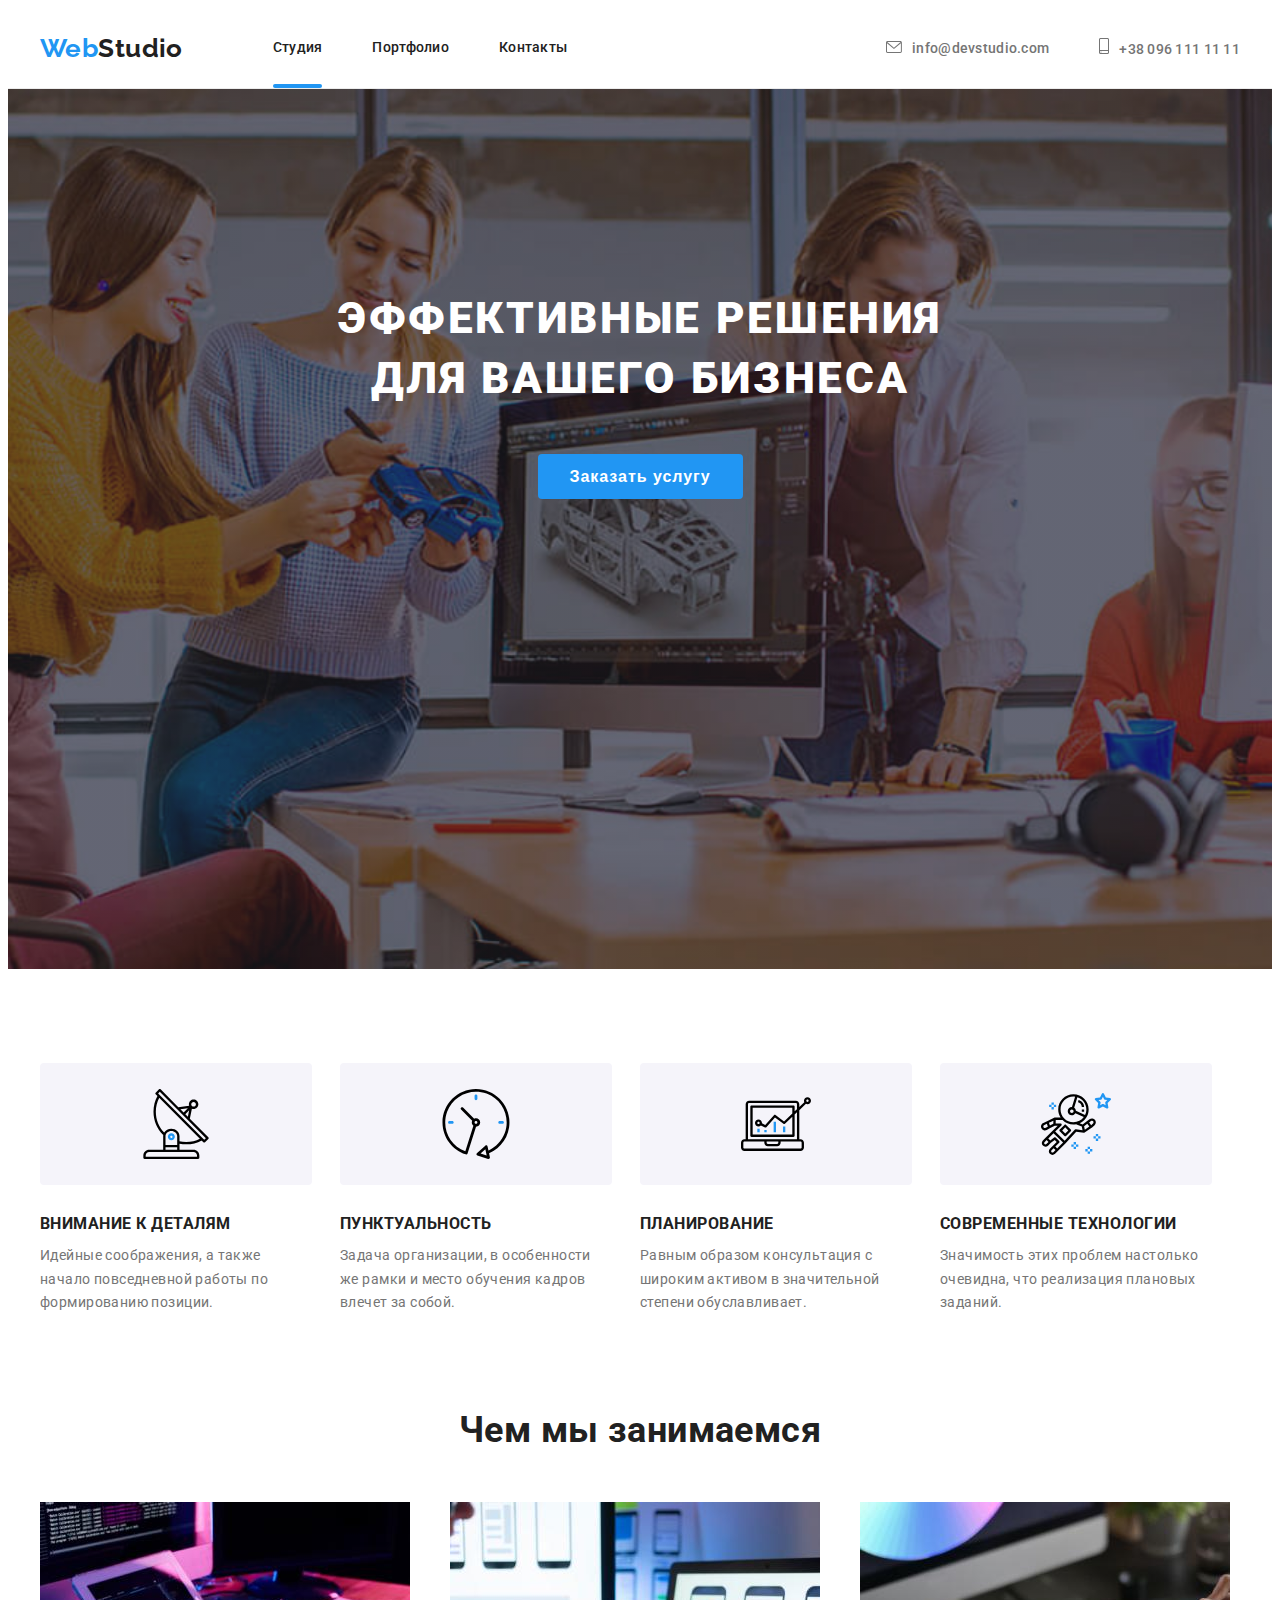
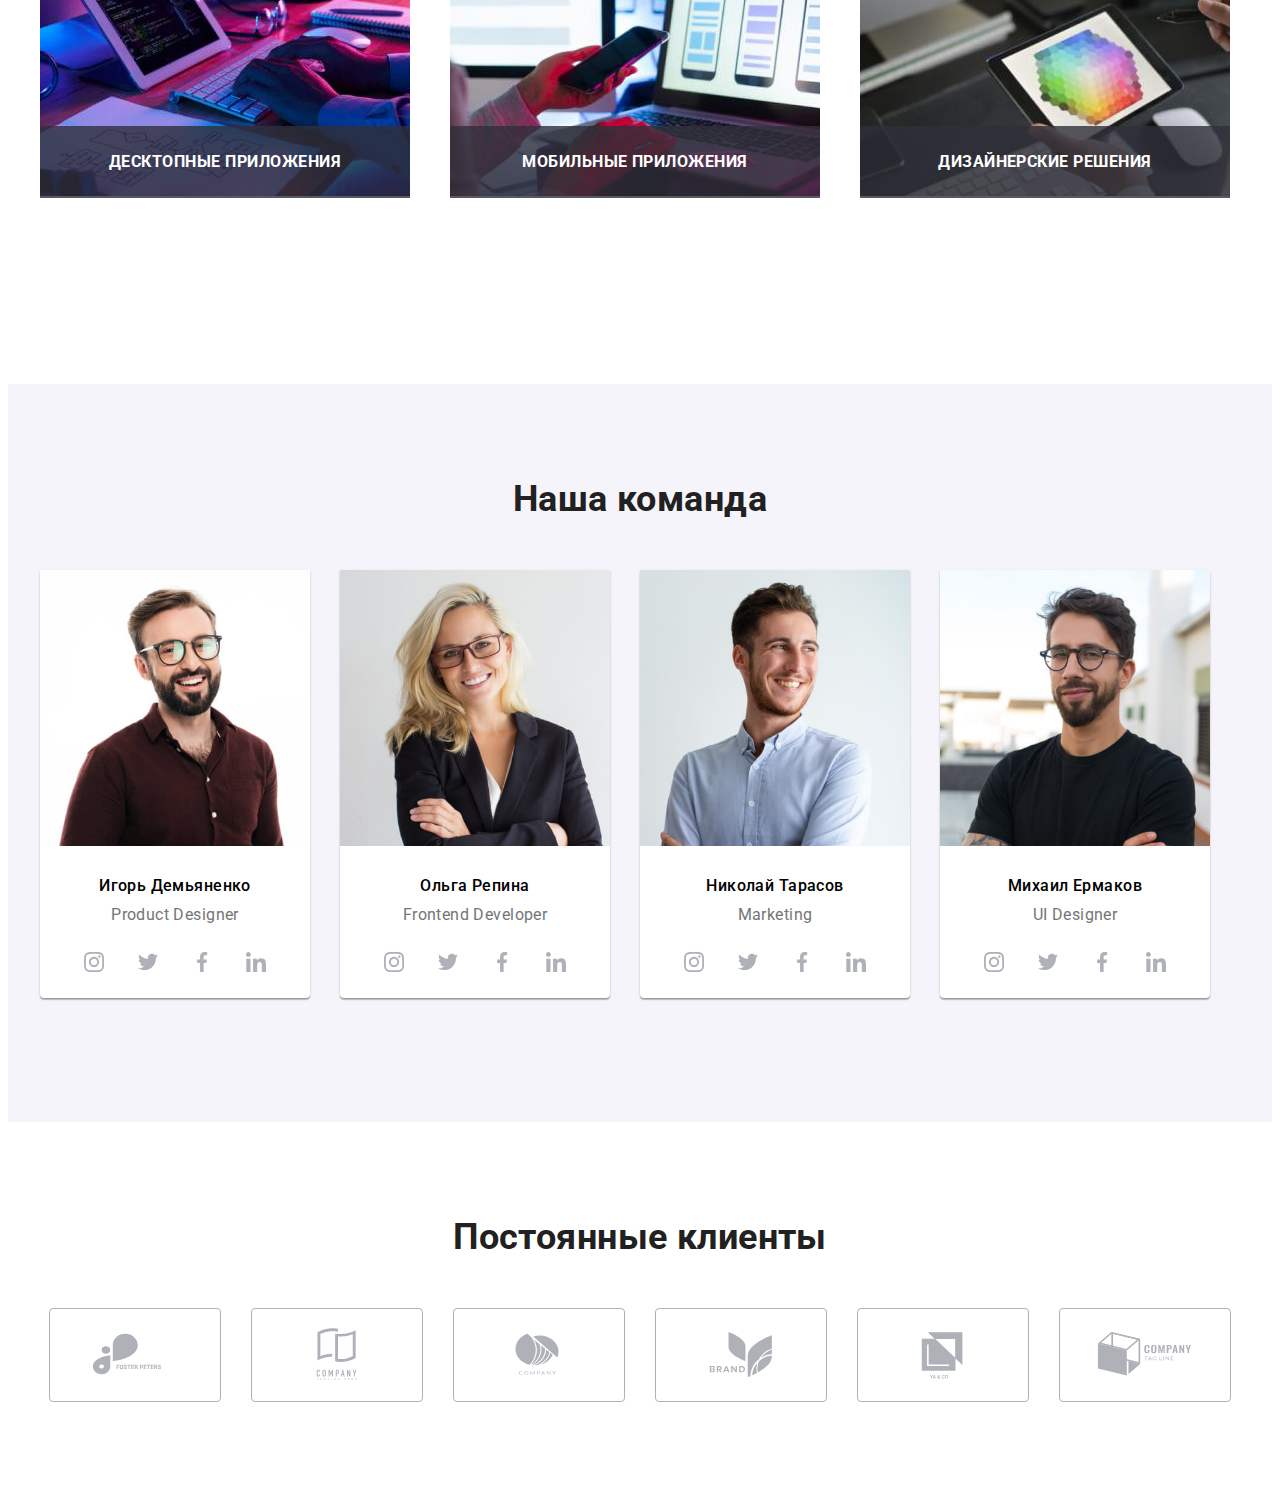
==== commit 6f0ad5d4: "/" ====
--- a/index.html
+++ b/index.html
@@ -254,8 +254,8 @@
           <ul class="team__list">
             <li class="team__item">
               <picture>
-              <source media="(max-width: 767px)" srcset="./images/team-1.jpg 1x, ./images/team-1@2x.jpg 2x" />
-                  <source media="(max-width: 767px)" srcset="./images/team-1.webp 1x, ./images/team-1@2x.webp 2x"
+              <source media="(min-width: 480px)" srcset="./images/team-1.jpg 1x, ./images/team-1@2x.jpg 2x" />
+                  <source media="(min-width: 480px)" srcset="./images/team-1.webp 1x, ./images/team-1@2x.webp 2x"
                   type="image/webp" />
                   <source media="(min-width: 768px)" srcset="./images/team-1-tablet.jpg 1x, ./images/team-1-tablet@2x.jpg 2x" />
                   <source media="(min-width: 768px)" srcset="./images/team-1-tablet.webp 1x, ./images/team-1-tablet@2x.webp 2x"
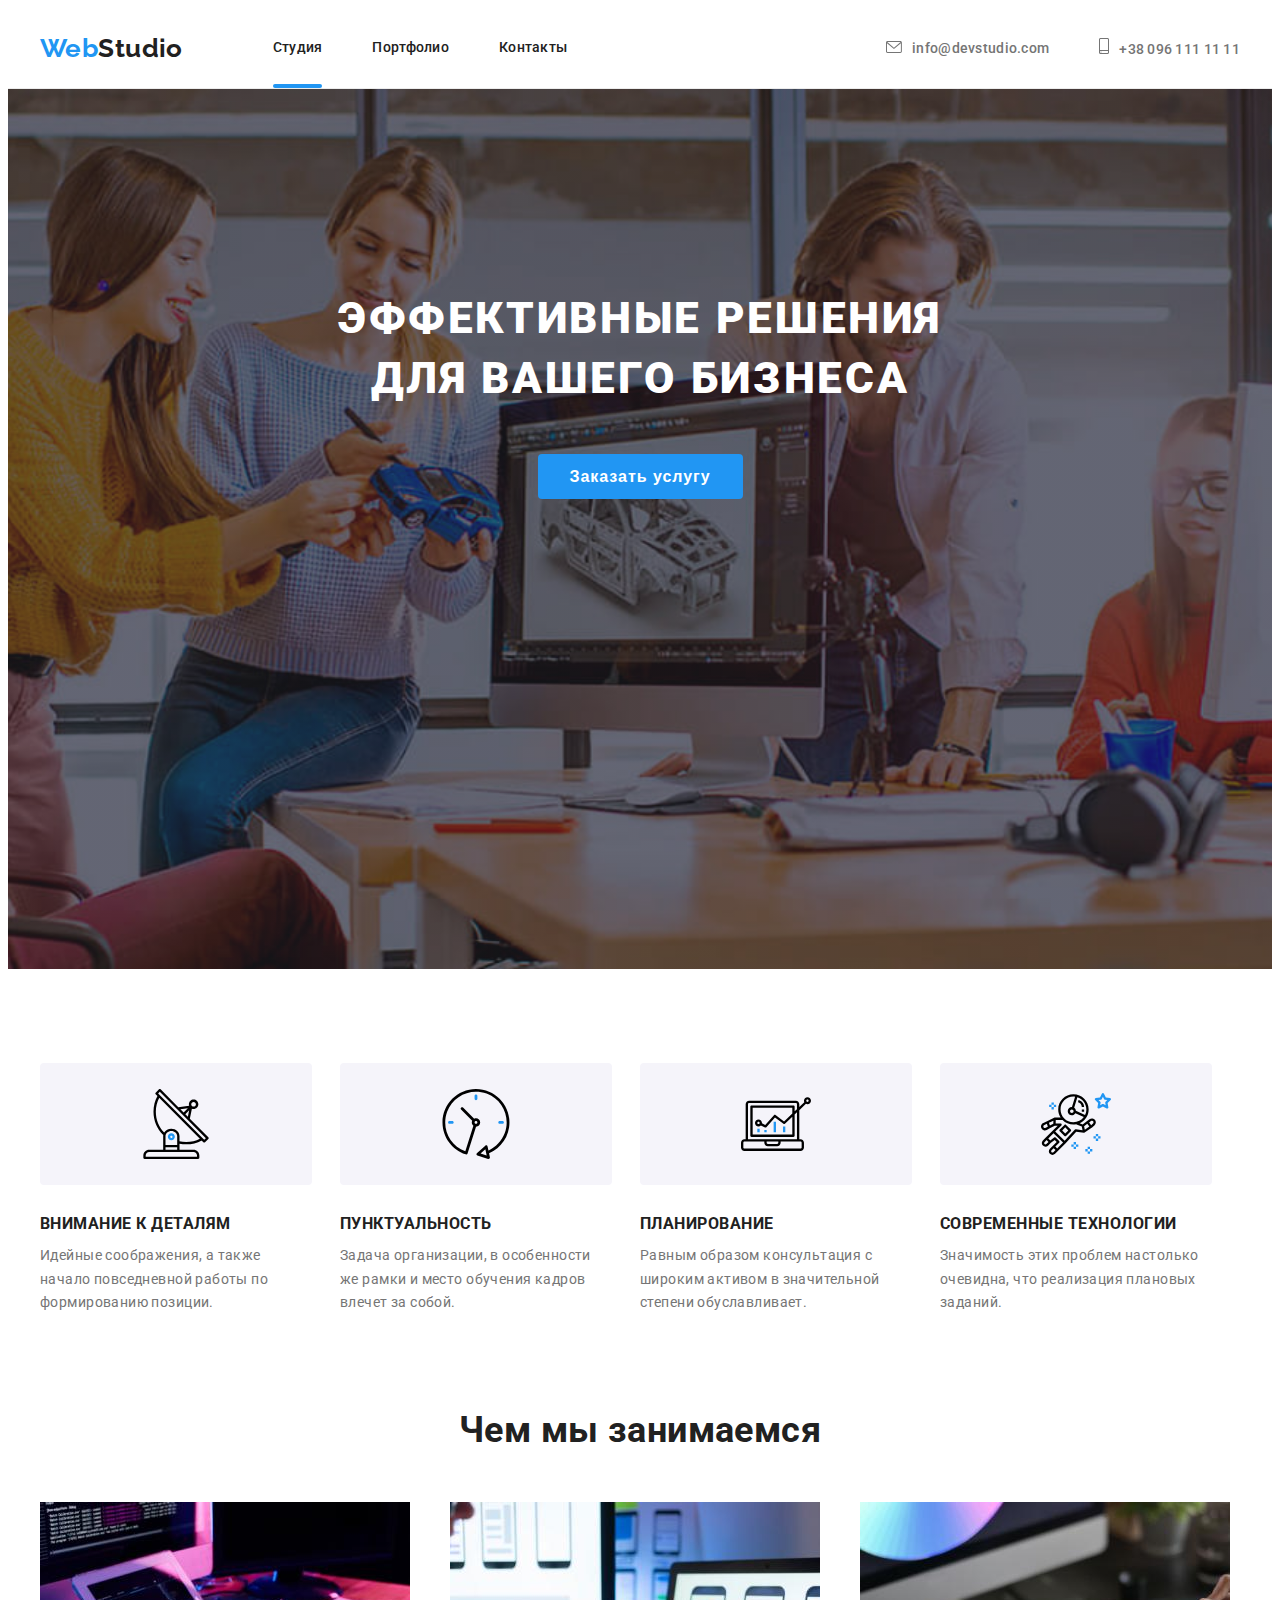
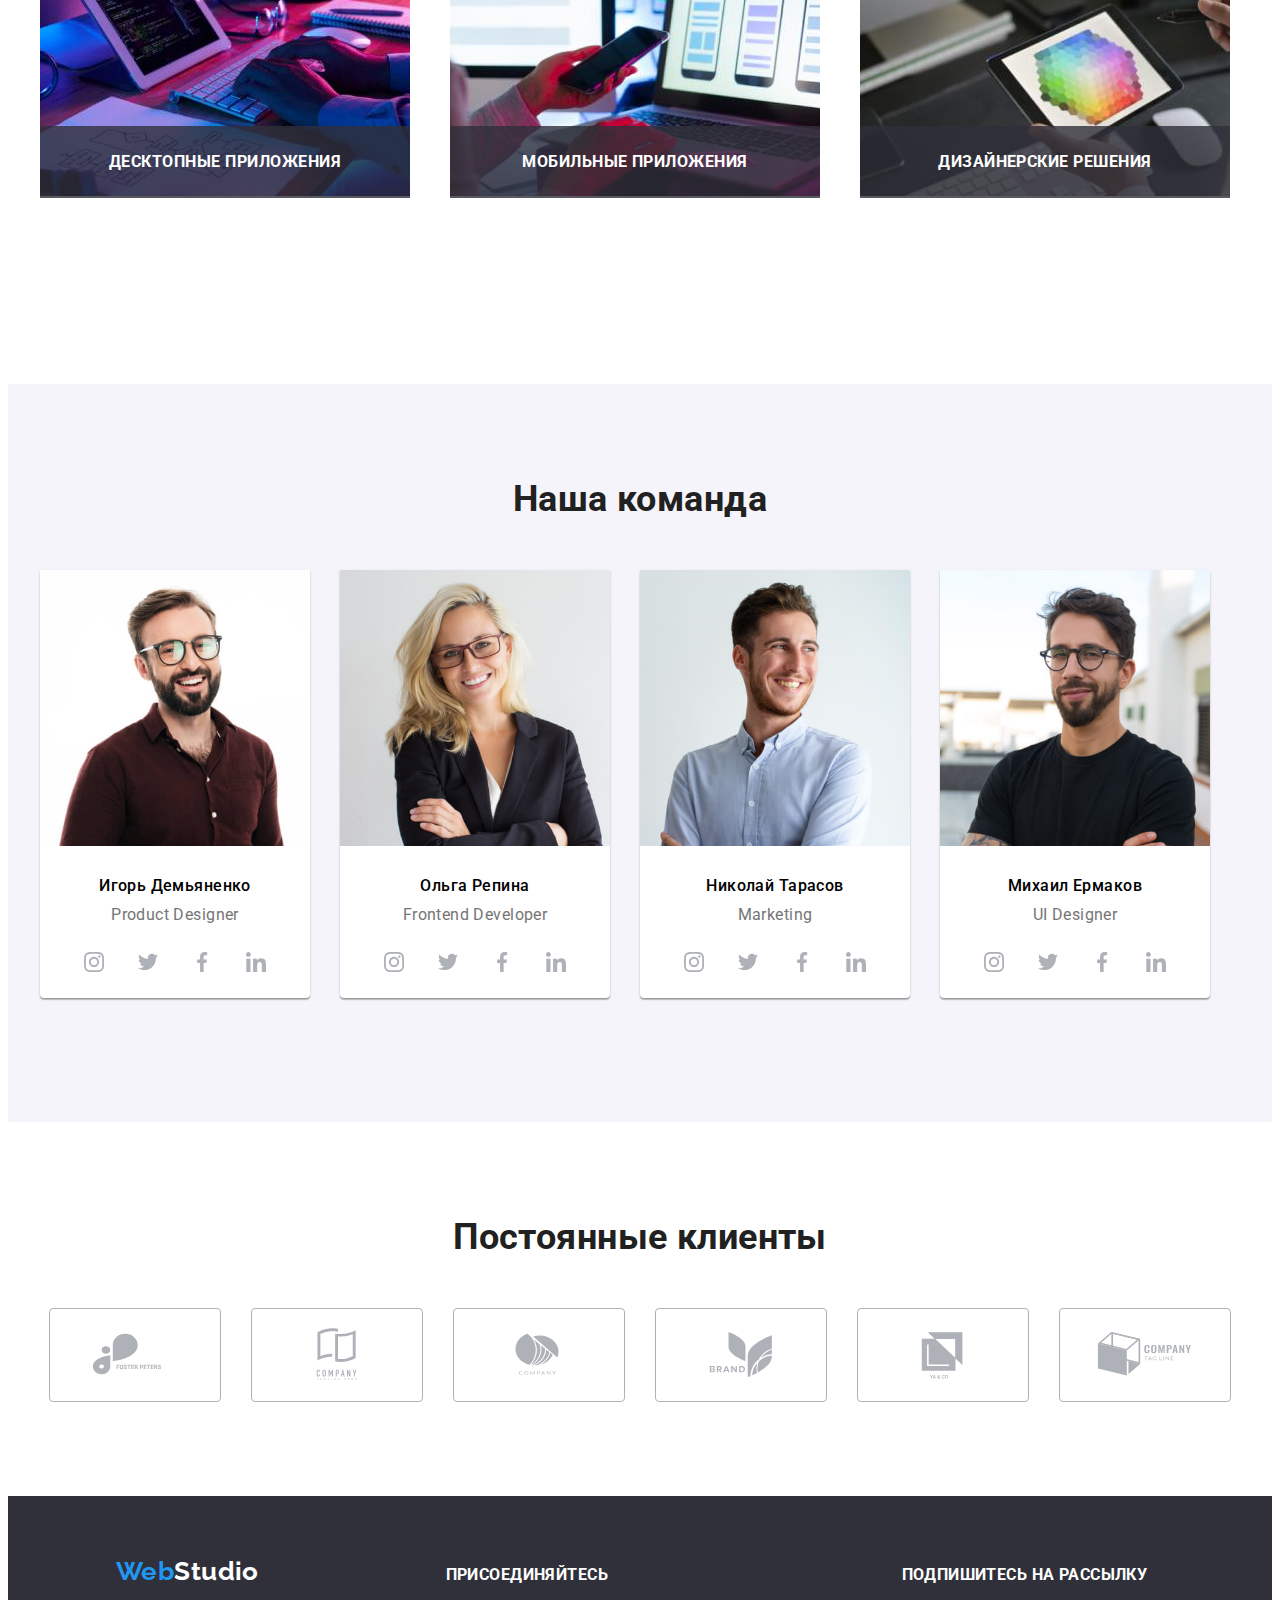
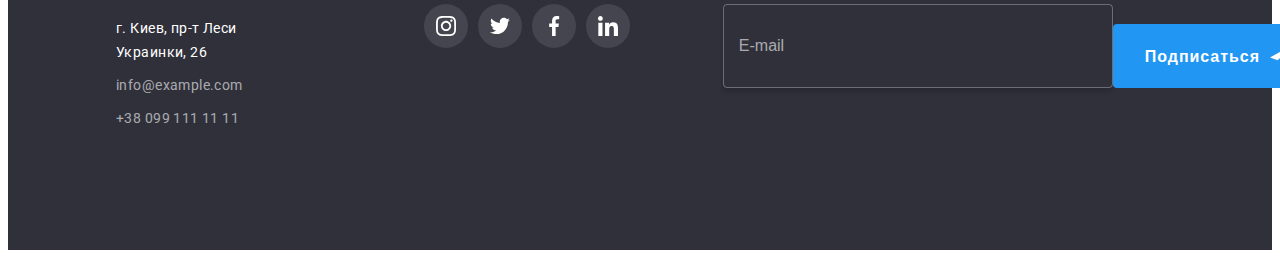
==== commit 00569053: "footer-mob" ====
--- a/index.html
+++ b/index.html
@@ -519,7 +519,7 @@
 
     <!--footer-->
 
-    <!-- <footer class="footer">
+    <footer class="footer">
       <div class="footer__container container">
         <div class="footer__container-address">
           <a class="logo" href="#" lang="en"
@@ -554,7 +554,7 @@
         </div>
 
         <!-- footer-socials -->
-<!-- 
+
         <div class="footer-social">
           <h3 class="footer__title">Присоединяйтесь</h3>
           <ul class="footer-social__list">
@@ -587,9 +587,9 @@
               </a>
             </li>
           </ul>
-        </div> -->
-
-        <!-- <form class="subscribe-form">
+        </div> 
+
+         <form class="subscribe-form">
           <h3 class="footer__title">Подпишитесь на рассылку</h3>
           <div class="form__position">
             <label class="subsribe-form__lebel">
@@ -609,9 +609,9 @@
           </div>
         </form>
       </div>
-    </footer> --> 
-
-    <!-- <div class="backdrop is-hidden" data-modal>
+    </footer> 
+
+    <div class="backdrop is-hidden" data-modal>
       <div class="modal">
         <button data-modal-close class="modal__button-close">
           <svg class="modal__icon-close" width="18" height="18">
@@ -674,7 +674,7 @@
         </form>
       </div>
     </div>
-    <script src="./js/modal.js"></script> -->
+    <script src="./js/modal.js"></script>
     <script src="./js/mobile-menu.js"></script>
   </body>
 </html>
--- a/css/main.min.css
+++ b/css/main.min.css
@@ -1,2 +1,2 @@
-:root{--primary-title-color: #212121;--second-text-color: #757575;--third-text-color: #ffffff;--accent-color: #2196f3;--portfolio-btn-color: #f5f4fa;--address-hover-color: #188ce8;--item-border: #eeeeee;--timing-function: cubic-bezier(0.4, 0, 0.2, 1)}.visually-hidden{position:absolute;white-space:nowrap;width:1px;height:1px;overflow:hidden;border:0;padding:0;clip:rect(0 0 0 0);clip-path:inset(50%);margin:-1px}body{font-family:"Roboto", sans-serif;font-size:14px;letter-spacing:0.03em}p,h1,h2,h3,h4,h5,h6{margin:0}a{text-decoration:none}ul{margin:0;padding:0;list-style:none}img{display:block;max-width:100%;height:auto;background-color:#000000}.header-nav__link--current{color:var(--accent-color)}.header-nav__link--current::after{content:"";position:absolute;left:0;bottom:0;display:block;width:100%;height:4px;background-color:var(--accent-color);border-radius:2px}.mobile-nav__link--current{color:var(--accent-color)}.container{padding-left:15px;padding-right:15px;margin:0 auto}@media screen and (min-width: 480px){.container{width:480px}}@media screen and (min-width: 768px){.container{width:768px}}@media screen and (min-width: 1200px){.container{width:1200px}}.section{padding-top:94px;padding-bottom:94px}.logo{font-family:Raleway;font-weight:700;font-size:26px;line-height:1.19;color:var(--primary-title-color)}.btn{margin-top:45px;padding:10px 32px;border-radius:4px;border:0px;font-weight:700;font-size:16px;line-height:1.6;align-items:center;text-align:center;letter-spacing:0.06em;color:var(--third-text-color);background-color:var(--accent-color);cursor:pointer;transition:background-color 250ms var(--timing-function)}.btn:hover,.btn:focus{background-color:#188ce8}.studio-header{margin-bottom:50px;font-weight:700;font-size:36px;line-height:1.17;text-align:center;color:var(--primary-title-color)}.social{display:flex;justify-content:center}.social__item{width:44px;height:44px;margin-right:10px}.social__item:last-child{margin-right:0}.social__icon{fill:#afb1b8;transition:fill 250ms var(--timing-function)}.social__link:hover .social__icon,.social__link:focus .social__icon{fill:var(--third-text-color)}.social__link{display:flex;align-items:center;justify-content:center;width:100%;height:100%;border-radius:50%;transition:background-color 250ms var(--timing-function)}.social__link:hover,.social__link:focus{background-color:var(--accent-color)}.backdrop{position:fixed;top:0;left:0;width:100%;height:100%;background-color:rgba(0,0,0,0.2);transition:opacity 250ms var(--timing-function),visibility 250ms var(--timing-function)}.backdrop.is-hidden{visibility:hidden;opacity:0;pointer-events:none}.modal{position:absolute;top:50%;left:50%;transform:translate(-50%, -50%);padding:40px;min-height:581px;width:528px;border-radius:4px;background-color:var(--third-text-color);box-shadow:0px 4px 4px rgba(0,0,0,0.25)}.modal-form{display:flex;flex-direction:column}.modal-form__title{margin-bottom:12px;font-weight:700;font-size:20px;line-height:1.15;text-align:center;color:var(--primary-title-color)}.modal-form__field{font-size:12px;line-height:1, 7;letter-spacing:0.01em;color:var(--second-text-color);margin-bottom:20px}.modal-form__wrapper{display:block;margin-top:4px;position:relative}.modal-form__input{padding-left:40px;width:100%;height:40px;border-radius:4px;border:1px solid rgba(33,33,33,0.2);cursor:pointer;transition:border-color 250ms var(--timing-function)}.modal-form__input:focus{outline:none;border-color:var(--accent-color)}.modal-form__comment{display:block;padding:12px 16px;width:100%;height:120px;border-radius:4px;border:1px solid rgba(33,33,33,0.2);resize:none;transition:border-color 250ms var(--timing-function)}.modal-form__comment::placeholder{font-size:12px;color:rgba(117,117,117,0.5)}.modal-form__comment:focus{outline:none;border-color:var(--accent-color)}.modal-form__icon{display:block;width:18px;height:18px;position:absolute;top:50%;left:12px;transform:translateY(-50%);fill:var(--primary-title-color);transition:fill 250ms var(--timing-function)}.modal-form__input:focus+.modal-form__icon{fill:var(--accent-color)}.modal-form__checkbox{position:absolute;-webkit-appearance:none;-moz-appearance:none;appearance:none}.policy__lebel{display:flex;align-items:center;justify-content:center;margin-bottom:30px;cursor:pointer}.policy__lebel::before{display:block;content:"";margin-right:7px;width:16px;height:15px;border:2px solid var(--primary-title-color);border-radius:2px;transition:border-color 250ms var(--timing-function),background-color 250ms var(--timing-function),background-image 250ms var(--timing-function)}.policy__text{line-height:1.7;color:var(--second-text-color)}.modal-form__checkbox:checked+.policy__lebel::before{border-color:var(--accent-color);background-color:var(--accent-color);background-image:url(../images/icon-check.svg);background-size:contain;background-origin:border-box}.policy__link{line-height:1.7;color:#2196f3}.send-btn{margin-top:0;align-self:center}.modal__button-close{display:flex;align-items:center;justify-content:center;position:absolute;top:8px;right:8px;width:30px;height:30px;padding:6px;cursor:pointer;background-color:var(--third-text-color);border-color:rgba(131,121,121,0.1);border-radius:50%}.modal__button-close:hover .modal__icon-close,.modal__button-close:focus .modal__icon-close{fill:var(--accent-color)}.modal__icon-close{fill:#000000;transition:fill 250ms var(--timing-function)}.header{padding-top:16px;padding-bottom:16px;border-bottom-style:solid;border-bottom-width:1px;border-bottom-color:#ececec}@media screen and (min-width: 768px){.header{padding-top:0px;padding-bottom:0px}}.header-container{display:flex;align-items:center;justify-content:space-between}.header__logo{margin-right:90px}.header__logo-part{font-family:Raleway;font-weight:700;font-size:26px;line-height:1.19;color:var(--accent-color)}.header-nav{display:flex;align-items:center;justify-content:center}.header-nav__item:not(:last-child){margin-right:50px}.header-nav__list{display:flex}.header-nav__link{position:relative;display:block;padding-top:32px;padding-bottom:32px;font-weight:500;line-height:1.14;letter-spacing:0.02em;color:var(--primary-title-color);transition:color 250ms var(--timing-function)}.header-nav__link:hover,.header-nav__link:focus{color:var(--accent-color)}@media screen and (max-width: 767px){.header-nav__link{display:none}}.burger-btn,.close-btn{padding:0;line-height:0;background-color:transparent;cursor:pointer;border:none;transition:fill 250ms var(--timing-function)}.burger-btn:hover,.burger-btn:focus,.close-btn:hover,.close-btn:focus{fill:var(--accent-color)}@media screen and (min-width: 768px){.burger-btn,.close-btn{display:none}}.close-btn{position:absolute;top:10px;right:15px}.burger-icon,.close-btn-icon{padding:11px;width:40px;height:40px}.mobile-menu{padding-top:32px;padding-bottom:32px;display:flex;flex-direction:column;justify-content:space-between;opacity:0;visibility:hidden;pointer-events:none;padding:40px 48px;position:fixed;z-index:100;top:0;left:0;width:100%;height:100%;background-color:var(--third-text-color);transition:opacity 250ms var(--timing-function),visibility 250ms var(--timing-function)}@media screen and (min-width: 768px){.mobile-menu{display:none}}.mobile-menu.is-open{opacity:1;visibility:visible;pointer-events:all}.mobile-nav__item:not(:last-child){padding-bottom:32px}.mobile-nav__link{display:block;font-weight:500;font-size:40px;line-height:1.18;letter-spacing:0.02em;color:var(--primary-title-color);transition:color 250ms var(--timing-function)}.mobile-nav__link:hover,.mobile-nav__link:focus{color:var(--accent-color)}.mobile-contacts__item:not(:last-child){margin-bottom:32px}.mobile-contacts__tel{font-size:34px;font-weight:500;line-height:1.18;letter-spacing:0.02em;color:var(--accent-color)}.mobile-contacts__mail{font-size:24px;font-weight:500;line-height:1.17;letter-spacing:0.02em;color:var(--second-text-color)}.mobile-social__list{display:flex;padding-top:64px}@media screen and (max-width: 479px){.mobile-social__list{flex-wrap:wrap;margin-right:-20px}}.mobile-social__item:not(:last-child){margin-right:20px}.mobile-social__item:not(:first-child)::before{content:"";margin-right:10px;width:22px;height:0px;border:1px solid rgba(33,33,33,0.2);transform:rotate(90deg)}.mobile-social__link{font-weight:500;font-size:18px;line-height:1.22;letter-spacing:0.02em;color:var(--accent-color)}.contacts{margin-left:auto;width:auto;text-decoration:none}@media screen and (max-width: 767px){.contacts{display:none}}@media screen and (min-width: 1200px){.contacts{display:flex;justify-content:center;align-items:center}}@media screen and (min-width: 768px){.contacts__item:not(:last-child){margin-bottom:10px}}@media screen and (min-width: 1200px){.contacts__item:not(:last-child){margin-bottom:0px;margin-right:50px}}.contacts__link{justify-content:center;font-weight:500;line-height:1.17;letter-spacing:0.02em;color:var(--second-text-color);transition:color 250ms var(--timing-function)}.contacts__link:hover,.contacts__link:focus{color:var(--accent-color)}@media screen and (min-width: 1200px){.contacts__link{line-height:1.14}}.contacts__icon{fill:currentColor;margin-right:10px}.contacts__icon--mail{width:14px;height:10px}@media screen and (min-width: 1200px){.contacts__icon--mail{width:16px;height:12px}}.contacts__icon--phone{width:10px;height:14px}@media screen and (min-width: 1200px){.contacts__icon--phone{width:10px;height:16px}}.hero{padding-top:118px;padding-bottom:118px;background-color:#2f303a;margin-left:auto;margin-right:auto;background-repeat:no-repeat;background-size:cover;background-position:center;max-width:480px;height:480px;background-image:linear-gradient(rgba(47,48,58,0.4), rgba(47,48,58,0.4)),url(../images/hero.jpg)}@media (min-device-pixel-ratio: 2), (min-resolution: 192dpi), (min-resolution: 2dppx){.hero{background-image:linear-gradient(rgba(47,48,58,0.4), rgba(47,48,58,0.4)),url(../images/hero2x.jpg)}}@media screen and (min-width: 768px){.hero{max-width:768px;background-image:linear-gradient(rgba(47,48,58,0.4), rgba(47,48,58,0.4)),url(../images/hero-tablet.jpg)}}@media screen and (min-width: 768px) and (min-device-pixel-ratio: 2), screen and (min-width: 768px) and (min-resolution: 192dpi), screen and (min-width: 768px) and (min-resolution: 2dppx){.hero{background-image:linear-gradient(rgba(47,48,58,0.4), rgba(47,48,58,0.4)),url(../images/hero-tablet2x.jpg)}}@media screen and (min-width: 1200px){.hero{padding-top:200px;padding-bottom:200px;max-width:1600px;background-image:linear-gradient(rgba(47,48,58,0.4), rgba(47,48,58,0.4)),url(../images/hero-desktop.jpg)}}@media screen and (min-width: 1200px) and (min-device-pixel-ratio: 2), screen and (min-width: 1200px) and (min-resolution: 192dpi), screen and (min-width: 1200px) and (min-resolution: 2dppx){.hero{background-image:linear-gradient(rgba(47,48,58,0.4), rgba(47,48,58,0.4)),url(../images/hero-desktop2x.jpg)}}.hero__container{text-align:center}.hero__title{margin:auto;width:360px;font-weight:900;font-size:26px;line-height:1.62;text-align:center;letter-spacing:0.06em;text-transform:uppercase;color:#ffffff}@media screen and (min-width: 1200px){.hero__title{width:696px;font-size:44px;line-height:1.36}}@media screen and (min-width: 768px){.benefits__list{display:flex;flex-wrap:wrap}}.benefits__item{width:100%}@media screen and (min-width: 768px){.benefits__item{width:354px;flex-basis:calc((100% - 2 * 30px) / 2)}.benefits__item:not(:nth-last-child(-n+2)){margin-bottom:30px}.benefits__item:nth-child(odd){margin-right:30px}}@media screen and (min-width: 1200px){.benefits__item{width:270px;flex-basis:calc((100% - 4 * 30px) / 4)}.benefits__item:not(:nth-last-child(-n+2)){margin-bottom:0px}.benefits__item:not(:nth-child(4n)){margin-right:30px}}.benefits__icon{display:flex;align-items:center;justify-content:center;margin-top:30px;width:100%;height:120px;background-color:var(--portfolio-btn-color);border-radius:4px;border:1px solid transparent;transition:fill 250ms var(--timing-function),border-color 250ms var(--timing-function)}.benefits__icon:hover,.benefits__icon:focus{fill:var(--accent-color);border-color:var(--accent-color)}@media screen and (min-width: 768px){.benefits__icon{width:354px;margin-top:0px}}@media screen and (min-width: 1200px){.benefits__icon{width:270px;margin-top:0px}}.benefits__title{margin-top:30px;margin-bottom:10px;text-align:center;font-weight:700;line-height:1.14;letter-spacing:0.03em;text-transform:uppercase;color:var(--primary-title-color)}@media screen and (min-width: 768px){.benefits__title{text-align:left}}.benefits__text{line-height:1.71;color:var(--second-text-color)}.works{padding-top:0px;padding-bottom:94px}@media screen and (max-width: 1199px){.works{display:none}}.works__list{display:flex;flex-wrap:wrap;margin-left:-30px}.works__item{flex-basis:calc((100% - 3 * 30px) / 3);margin-left:30px}.works__card{width:370px;height:294px;position:relative;content:"";background-color:rgba(47,48,58,0.8);display:block}.works__list-title{padding-top:27px;padding-bottom:27px;width:100%;text-align:center;font-weight:700;line-height:1.14;letter-spacing:0.03em;text-transform:uppercase;background-color:rgba(47,48,58,0.8);color:var(--third-text-color);position:absolute;top:224px}.team{background-color:var(--portfolio-btn-color)}@media screen and (min-width: 768px){.team__list{display:flex;flex-wrap:wrap}}.team__item{width:450px;height:622px;background-color:var(--third-text-color);box-shadow:0px 2px 1px rgba(0,0,0,0.2),0px 1px 1px rgba(0,0,0,0.14),0px 1px 3px rgba(0,0,0,0.12);border-bottom-right-radius:4px;border-bottom-left-radius:4px}.team__item:not(:last-child){margin-bottom:30px}@media screen and (min-width: 768px){.team__item{width:354px;height:536px;flex-basis:calc((100% - 2 * 30px) / 2)}.team__item:not(:nth-last-child(-n+2)){margin-bottom:30px}.team__item:nth-child(odd){margin-right:30px}}@media screen and (min-width: 1200px){.team__item{width:270px;height:428px;flex-basis:calc((100% - 4 * 30px) / 4)}.team__item:not(:nth-last-child(-n+2)){margin-bottom:0px}.team__item:not(:nth-child(4n)){margin-right:30px}}.team__item-description{padding-top:30px;padding-bottom:30px}.team__title{text-align:center;margin-bottom:10px;font-weight:500;font-size:16px;line-height:1.19;color:var(--header-color)}.team__text{text-align:center;font-size:16px;line-height:1.19;color:var(--second-text-color);margin-bottom:16px}.clients__list{display:flex;flex-wrap:wrap;justify-content:center}@media screen and (max-width: 767px){.clients__item{flex-basis:calc((100% - 2 * 30px) / 2)}.clients__item:not(:nth-last-child(-n+2)){margin-bottom:30px}.clients__item:nth-child(odd){margin-right:30px}}@media screen and (min-width: 768px){.clients__item{flex-basis:calc((100% - 3 * 30px) / 3)}.clients__item:not(:nth-last-child(-n+3)){margin-bottom:30px}.clients__item:not(:nth-child(3n)){margin-right:30px}}@media screen and (min-width: 1200px){.clients__item{flex-basis:calc((100% - 6 * 30px) / 6)}.clients__item:not(:nth-last-child(-n+3)){margin-bottom:0px}.clients__item:not(:last-child){margin-right:30px}}.clients__link{height:92px;width:210px;display:flex;align-items:center;justify-content:center;border-radius:4px;border:1px solid #afb1b8;transition:border-color 250ms var(--timing-function)}.clients__link:hover,.clients__link:focus{border-color:var(--accent-color)}@media screen and (min-width: 768px){.clients__link{width:226px}}@media screen and (min-width: 1200px){.clients__link{width:170px}}.clients__link:hover .clients__icon,.clients__link:focus .clients__icon{fill:var(--accent-color)}.clients__icon{width:106px;height:60px;fill:#afb1b8;transition:fill 250ms var(--timing-function)}.footer{background-color:#2f303a;padding-top:60px;padding-bottom:60px}.footer__container{align-items:baseline;display:flex}.footer__container-address{margin-right:70px}.footer__logo{margin-right:0px}.footer__logo-part{font-family:Raleway;font-weight:700;font-size:26px;line-height:1.19;color:var(--third-text-color)}.footer__address{margin-top:30px;font-style:normal}.footer__item:not(:last-child){margin-bottom:9px}.footer__address-text{line-height:1.71;color:var(--third-text-color);padding-top:0px;padding-bottom:0px;transition:color 250ms var(--timing-function)}.footer__address-text:hover,.footer__address-text:focus{color:var(--address-hover-color)}.footer__contacts{line-height:1.71;color:rgba(255,255,255,0.6);padding-top:0px;padding-bottom:0px;transition:color 250ms var(--timing-function)}.footer__contacts:hover,.footer__contacts:focus{color:var(--address-hover-color)}.footer__title{margin-bottom:20px;font-weight:700;line-height:1.14;text-transform:uppercase;color:var(--third-text-color)}.footer-social{margin-right:93px}.footer-social__list{display:flex;align-items:center;justify-content:center}.footer-social__link{display:flex;align-items:center;justify-content:center;width:100%;height:100%;border-radius:50%;background-color:rgba(255,255,255,0.1);transition:background-color 250ms var(--timing-function)}.footer-social__link:hover,.footer-social__link:focus{background-color:var(--accent-color)}.footer-social__icon{fill:var(--third-text-color)}.form__position{display:flex;flex:wrap}.subsribe-form__lebel:focus-within .subsribe-form__input{border-color:var(--accent-color)}.subsribe-form__input{width:358px;height:50px;padding:16px 15px;color:rgba(255,255,255,0.6);background-color:transparent;border:1px solid rgba(255,255,255,0.3);box-shadow:0px 4px 4px rgba(0,0,0,0.15);border-radius:4px;transition:border-color 250ms var(--timing-function)}.subsribe-form__input::placeholder{font-size:16px;line-height:1.25;color:rgba(255,255,255,0.6)}.subsribe-form__input:focus{outline:none;border-color:var(--accent-color)}.subsribe-form__btn{margin-top:0px;margin-left:12px;display:flex}.subsribe-form__icon{margin-left:10px;width:24px;height:24px;fill:currentColor}@media screen and (min-width: 480px){.portfolio{display:flex;flex-wrap:wrap;align-items:flex-start;padding-bottom:40px}}@media screen and (min-width: 768px){.portfolio{display:flex;align-items:center;justify-content:center;padding-bottom:30px}}@media screen and (min-width: 1200px){.portfolio{padding-bottom:50px}}.portfolio__item:not(:last-child){margin-right:8px}@media screen and (max-width: 767px){.portfolio__item:not(:nth-last-child(-n+2)){margin-bottom:15px}}.portfolio__btn{padding:6px 22px;min-height:38px;min-width:fit-content;border-radius:4px;border:0px;font-weight:500;font-size:16px;line-height:1.62;text-align:center;color:var(--header-color);background-color:var(--portfolio-btn-color);cursor:pointer;transition:color 250ms var(--timing-function),background-color 250ms var(--timing-function),box-shadow 250ms var(--timing-function)}.portfolio__btn:hover,.portfolio__btn:focus{color:var(--third-text-color);background-color:var(--accent-color);box-shadow:0px 2px 2px rgba(0,0,0,0.12),0px 1px 2px rgba(0,0,0,0.08),0px 3px 1px rgba(0,0,0,0.1)}.examples{display:flex;flex-wrap:wrap;margin-bottom:-30px;margin-left:-30px}.examples__item{flex-basis:calc((100% - 3 * 30px) / 3);margin-bottom:30px;margin-left:30px}.examples__link{display:block;transition:box-shadow 250ms var(--timing-function)}.examples__link:hover,.examples__link:focus{box-shadow:1px 4px 6px rgba(0,0,0,0.16),0px 4px 4px rgba(0,0,0,0.06),0px 1px 1px rgba(0,0,0,0.12)}.examples__overlay{display:block;position:relative;overflow:hidden;content:""}.examples__link:hover .examples__overlay-text,.examples__link:focus .examples__overlay-text{transform:translateY(0)}.examples__overlay-text{padding-top:71px;padding-left:24px;padding-right:24px;width:100%;height:100%;font-size:18px;line-height:1.6;color:var(--third-text-color);position:absolute;background-color:rgba(33,150,243,0.9);transform:translateY(100%);transition:transform 250ms var(--timing-function)}.examples__description{padding:20px 24px;border-bottom:1px solid var(--item-border);border-right:1px solid var(--item-border);border-left:1px solid var(--item-border)}.examples__title{font-weight:700;font-size:18px;line-height:2;letter-spacing:0.06em;color:var(--primary-title-color)}.examples__text{font-size:16px;line-height:1.87;color:var(--second-text-color)}
+:root{--primary-title-color: #212121;--second-text-color: #757575;--third-text-color: #ffffff;--accent-color: #2196f3;--portfolio-btn-color: #f5f4fa;--address-hover-color: #188ce8;--item-border: #eeeeee;--timing-function: cubic-bezier(0.4, 0, 0.2, 1)}.visually-hidden{position:absolute;white-space:nowrap;width:1px;height:1px;overflow:hidden;border:0;padding:0;clip:rect(0 0 0 0);clip-path:inset(50%);margin:-1px}body{font-family:"Roboto", sans-serif;font-size:14px;letter-spacing:0.03em}p,h1,h2,h3,h4,h5,h6{margin:0}a{text-decoration:none}ul{margin:0;padding:0;list-style:none}img{display:block;max-width:100%;height:auto;background-color:#000000}.header-nav__link--current{color:var(--accent-color)}.header-nav__link--current::after{content:"";position:absolute;left:0;bottom:0;display:block;width:100%;height:4px;background-color:var(--accent-color);border-radius:2px}.mobile-nav__link--current{color:var(--accent-color)}.container{padding-left:15px;padding-right:15px;margin:0 auto}@media screen and (min-width: 480px){.container{width:480px}}@media screen and (min-width: 768px){.container{width:768px}}@media screen and (min-width: 1200px){.container{width:1200px}}.section{padding-top:94px;padding-bottom:94px}@media screen and (max-width: 1199px){.section{padding-top:60px;padding-bottom:60px}}.logo{font-family:Raleway;font-weight:700;font-size:26px;line-height:1.19;color:var(--primary-title-color)}.btn{margin-top:45px;padding:10px 32px;border-radius:4px;border:0px;font-weight:700;font-size:16px;line-height:1.6;align-items:center;text-align:center;letter-spacing:0.06em;color:var(--third-text-color);background-color:var(--accent-color);cursor:pointer;transition:background-color 250ms var(--timing-function)}.btn:hover,.btn:focus{background-color:#188ce8}.studio-header{margin-bottom:50px;font-weight:700;font-size:36px;line-height:1.17;text-align:center;color:var(--primary-title-color)}.social{display:flex;justify-content:center}.social__item{width:44px;height:44px;margin-right:10px}.social__item:last-child{margin-right:0}.social__icon{fill:#afb1b8;transition:fill 250ms var(--timing-function)}.social__link:hover .social__icon,.social__link:focus .social__icon{fill:var(--third-text-color)}.social__link{display:flex;align-items:center;justify-content:center;width:100%;height:100%;border-radius:50%;transition:background-color 250ms var(--timing-function)}.social__link:hover,.social__link:focus{background-color:var(--accent-color)}.backdrop{position:fixed;top:0;left:0;width:100%;height:100%;background-color:rgba(0,0,0,0.2);transition:opacity 250ms var(--timing-function),visibility 250ms var(--timing-function)}.backdrop.is-hidden{visibility:hidden;opacity:0;pointer-events:none}.modal{position:absolute;top:50%;left:50%;transform:translate(-50%, -50%);padding:40px;min-height:581px;width:528px;border-radius:4px;background-color:var(--third-text-color);box-shadow:0px 4px 4px rgba(0,0,0,0.25)}.modal-form{display:flex;flex-direction:column}.modal-form__title{margin-bottom:12px;font-weight:700;font-size:20px;line-height:1.15;text-align:center;color:var(--primary-title-color)}.modal-form__field{font-size:12px;line-height:1, 7;letter-spacing:0.01em;color:var(--second-text-color);margin-bottom:20px}.modal-form__wrapper{display:block;margin-top:4px;position:relative}.modal-form__input{padding-left:40px;width:100%;height:40px;border-radius:4px;border:1px solid rgba(33,33,33,0.2);cursor:pointer;transition:border-color 250ms var(--timing-function)}.modal-form__input:focus{outline:none;border-color:var(--accent-color)}.modal-form__comment{display:block;padding:12px 16px;width:100%;height:120px;border-radius:4px;border:1px solid rgba(33,33,33,0.2);resize:none;transition:border-color 250ms var(--timing-function)}.modal-form__comment::placeholder{font-size:12px;color:rgba(117,117,117,0.5)}.modal-form__comment:focus{outline:none;border-color:var(--accent-color)}.modal-form__icon{display:block;width:18px;height:18px;position:absolute;top:50%;left:12px;transform:translateY(-50%);fill:var(--primary-title-color);transition:fill 250ms var(--timing-function)}.modal-form__input:focus+.modal-form__icon{fill:var(--accent-color)}.modal-form__checkbox{position:absolute;-webkit-appearance:none;-moz-appearance:none;appearance:none}.policy__lebel{display:flex;align-items:center;justify-content:center;margin-bottom:30px;cursor:pointer}.policy__lebel::before{display:block;content:"";margin-right:7px;width:16px;height:15px;border:2px solid var(--primary-title-color);border-radius:2px;transition:border-color 250ms var(--timing-function),background-color 250ms var(--timing-function),background-image 250ms var(--timing-function)}.policy__text{line-height:1.7;color:var(--second-text-color)}.modal-form__checkbox:checked+.policy__lebel::before{border-color:var(--accent-color);background-color:var(--accent-color);background-image:url(../images/icon-check.svg);background-size:contain;background-origin:border-box}.policy__link{line-height:1.7;color:#2196f3}.send-btn{margin-top:0;align-self:center}.modal__button-close{display:flex;align-items:center;justify-content:center;position:absolute;top:8px;right:8px;width:30px;height:30px;padding:6px;cursor:pointer;background-color:var(--third-text-color);border-color:rgba(131,121,121,0.1);border-radius:50%}.modal__button-close:hover .modal__icon-close,.modal__button-close:focus .modal__icon-close{fill:var(--accent-color)}.modal__icon-close{fill:#000000;transition:fill 250ms var(--timing-function)}.header{padding-top:16px;padding-bottom:16px;border-bottom-style:solid;border-bottom-width:1px;border-bottom-color:#ececec}@media screen and (min-width: 768px){.header{padding-top:0px;padding-bottom:0px}}.header-container{display:flex;align-items:center;justify-content:space-between}.header__logo{margin-right:90px}.header__logo-part{font-family:Raleway;font-weight:700;font-size:26px;line-height:1.19;color:var(--accent-color)}.header-nav{display:flex;align-items:center;justify-content:center}.header-nav__item:not(:last-child){margin-right:50px}.header-nav__list{display:flex}.header-nav__link{position:relative;display:block;padding-top:32px;padding-bottom:32px;font-weight:500;line-height:1.14;letter-spacing:0.02em;color:var(--primary-title-color);transition:color 250ms var(--timing-function)}.header-nav__link:hover,.header-nav__link:focus{color:var(--accent-color)}@media screen and (max-width: 767px){.header-nav__link{display:none}}.burger-btn,.close-btn{padding:0;line-height:0;background-color:transparent;cursor:pointer;border:none;transition:fill 250ms var(--timing-function)}.burger-btn:hover,.burger-btn:focus,.close-btn:hover,.close-btn:focus{fill:var(--accent-color)}@media screen and (min-width: 768px){.burger-btn,.close-btn{display:none}}.close-btn{position:absolute;top:10px;right:15px}.burger-icon,.close-btn-icon{padding:11px;width:40px;height:40px}.mobile-menu{padding-top:32px;padding-bottom:32px;display:flex;flex-direction:column;justify-content:space-between;opacity:0;visibility:hidden;pointer-events:none;padding:40px 48px;position:fixed;z-index:100;top:0;left:0;width:100%;height:100%;background-color:var(--third-text-color);transition:opacity 250ms var(--timing-function),visibility 250ms var(--timing-function)}@media screen and (min-width: 768px){.mobile-menu{display:none}}.mobile-menu.is-open{opacity:1;visibility:visible;pointer-events:all}.mobile-nav__item:not(:last-child){padding-bottom:32px}.mobile-nav__link{display:block;font-weight:500;font-size:40px;line-height:1.18;letter-spacing:0.02em;color:var(--primary-title-color);transition:color 250ms var(--timing-function)}.mobile-nav__link:hover,.mobile-nav__link:focus{color:var(--accent-color)}.mobile-contacts__item:not(:last-child){margin-bottom:32px}.mobile-contacts__tel{font-size:34px;font-weight:500;line-height:1.18;letter-spacing:0.02em;color:var(--accent-color)}.mobile-contacts__mail{font-size:24px;font-weight:500;line-height:1.17;letter-spacing:0.02em;color:var(--second-text-color)}.mobile-social__list{display:flex;padding-top:64px}@media screen and (max-width: 479px){.mobile-social__list{flex-wrap:wrap;margin-right:-20px}}.mobile-social__item:not(:last-child){margin-right:20px}.mobile-social__item:not(:first-child)::before{content:"";margin-right:10px;width:22px;height:0px;border:1px solid rgba(33,33,33,0.2);transform:rotate(90deg)}.mobile-social__link{font-weight:500;font-size:18px;line-height:1.22;letter-spacing:0.02em;color:var(--accent-color)}.contacts{margin-left:auto;width:auto;text-decoration:none}@media screen and (max-width: 767px){.contacts{display:none}}@media screen and (min-width: 1200px){.contacts{display:flex;justify-content:center;align-items:center}}@media screen and (min-width: 768px){.contacts__item:not(:last-child){margin-bottom:10px}}@media screen and (min-width: 1200px){.contacts__item:not(:last-child){margin-bottom:0px;margin-right:50px}}.contacts__link{justify-content:center;font-weight:500;line-height:1.17;letter-spacing:0.02em;color:var(--second-text-color);transition:color 250ms var(--timing-function)}.contacts__link:hover,.contacts__link:focus{color:var(--accent-color)}@media screen and (min-width: 1200px){.contacts__link{line-height:1.14}}.contacts__icon{fill:currentColor;margin-right:10px}.contacts__icon--mail{width:14px;height:10px}@media screen and (min-width: 1200px){.contacts__icon--mail{width:16px;height:12px}}.contacts__icon--phone{width:10px;height:14px}@media screen and (min-width: 1200px){.contacts__icon--phone{width:10px;height:16px}}.hero{padding-top:118px;padding-bottom:118px;background-color:#2f303a;margin-left:auto;margin-right:auto;background-repeat:no-repeat;background-size:cover;background-position:center;max-width:480px;height:480px;background-image:linear-gradient(rgba(47,48,58,0.4), rgba(47,48,58,0.4)),url(../images/hero.jpg)}@media (min-device-pixel-ratio: 2), (min-resolution: 192dpi), (min-resolution: 2dppx){.hero{background-image:linear-gradient(rgba(47,48,58,0.4), rgba(47,48,58,0.4)),url(../images/hero2x.jpg)}}@media screen and (min-width: 768px){.hero{max-width:768px;background-image:linear-gradient(rgba(47,48,58,0.4), rgba(47,48,58,0.4)),url(../images/hero-tablet.jpg)}}@media screen and (min-width: 768px) and (min-device-pixel-ratio: 2), screen and (min-width: 768px) and (min-resolution: 192dpi), screen and (min-width: 768px) and (min-resolution: 2dppx){.hero{background-image:linear-gradient(rgba(47,48,58,0.4), rgba(47,48,58,0.4)),url(../images/hero-tablet2x.jpg)}}@media screen and (min-width: 1200px){.hero{padding-top:200px;padding-bottom:200px;max-width:1600px;background-image:linear-gradient(rgba(47,48,58,0.4), rgba(47,48,58,0.4)),url(../images/hero-desktop.jpg)}}@media screen and (min-width: 1200px) and (min-device-pixel-ratio: 2), screen and (min-width: 1200px) and (min-resolution: 192dpi), screen and (min-width: 1200px) and (min-resolution: 2dppx){.hero{background-image:linear-gradient(rgba(47,48,58,0.4), rgba(47,48,58,0.4)),url(../images/hero-desktop2x.jpg)}}.hero__container{text-align:center}.hero__title{margin:auto;width:360px;font-weight:900;font-size:26px;line-height:1.62;text-align:center;letter-spacing:0.06em;text-transform:uppercase;color:#ffffff}@media screen and (min-width: 1200px){.hero__title{width:696px;font-size:44px;line-height:1.36}}@media screen and (min-width: 768px){.benefits__list{display:flex;flex-wrap:wrap}}.benefits__item{width:100%}@media screen and (min-width: 768px){.benefits__item{width:354px;flex-basis:calc((100% - 2 * 30px) / 2)}.benefits__item:not(:nth-last-child(-n+2)){margin-bottom:30px}.benefits__item:nth-child(odd){margin-right:30px}}@media screen and (min-width: 1200px){.benefits__item{width:270px;flex-basis:calc((100% - 4 * 30px) / 4)}.benefits__item:not(:nth-last-child(-n+2)){margin-bottom:0px}.benefits__item:not(:nth-child(4n)){margin-right:30px}}.benefits__icon{display:flex;align-items:center;justify-content:center;margin-top:30px;width:100%;height:120px;background-color:var(--portfolio-btn-color);border-radius:4px;border:1px solid transparent;transition:fill 250ms var(--timing-function),border-color 250ms var(--timing-function)}.benefits__icon:hover,.benefits__icon:focus{fill:var(--accent-color);border-color:var(--accent-color)}@media screen and (min-width: 768px){.benefits__icon{width:354px;margin-top:0px}}@media screen and (min-width: 1200px){.benefits__icon{width:270px;margin-top:0px}}.benefits__title{margin-top:30px;margin-bottom:10px;text-align:center;font-weight:700;line-height:1.14;letter-spacing:0.03em;text-transform:uppercase;color:var(--primary-title-color)}@media screen and (min-width: 768px){.benefits__title{text-align:left}}.benefits__text{line-height:1.71;color:var(--second-text-color)}.works{padding-top:0px;padding-bottom:94px}@media screen and (max-width: 1199px){.works{display:none}}.works__list{display:flex;flex-wrap:wrap;margin-left:-30px}.works__item{flex-basis:calc((100% - 3 * 30px) / 3);margin-left:30px}.works__card{width:370px;height:294px;position:relative;content:"";background-color:rgba(47,48,58,0.8);display:block}.works__list-title{padding-top:27px;padding-bottom:27px;width:100%;text-align:center;font-weight:700;line-height:1.14;letter-spacing:0.03em;text-transform:uppercase;background-color:rgba(47,48,58,0.8);color:var(--third-text-color);position:absolute;top:224px}.team{background-color:var(--portfolio-btn-color)}@media screen and (min-width: 768px){.team__list{display:flex;flex-wrap:wrap}}.team__item{width:450px;height:622px;background-color:var(--third-text-color);box-shadow:0px 2px 1px rgba(0,0,0,0.2),0px 1px 1px rgba(0,0,0,0.14),0px 1px 3px rgba(0,0,0,0.12);border-bottom-right-radius:4px;border-bottom-left-radius:4px}.team__item:not(:last-child){margin-bottom:30px}@media screen and (min-width: 768px){.team__item{width:354px;height:536px;flex-basis:calc((100% - 2 * 30px) / 2)}.team__item:not(:nth-last-child(-n+2)){margin-bottom:30px}.team__item:nth-child(odd){margin-right:30px}}@media screen and (min-width: 1200px){.team__item{width:270px;height:428px;flex-basis:calc((100% - 4 * 30px) / 4)}.team__item:not(:nth-last-child(-n+2)){margin-bottom:0px}.team__item:not(:nth-child(4n)){margin-right:30px}}.team__item-description{padding-top:30px;padding-bottom:30px}.team__title{text-align:center;margin-bottom:10px;font-weight:500;font-size:16px;line-height:1.19;color:var(--header-color)}.team__text{text-align:center;font-size:16px;line-height:1.19;color:var(--second-text-color);margin-bottom:16px}.clients__list{display:flex;flex-wrap:wrap;justify-content:center}@media screen and (max-width: 767px){.clients__item{flex-basis:calc((100% - 2 * 30px) / 2)}.clients__item:not(:nth-last-child(-n+2)){margin-bottom:30px}.clients__item:nth-child(odd){margin-right:30px}}@media screen and (min-width: 768px){.clients__item{flex-basis:calc((100% - 3 * 30px) / 3)}.clients__item:not(:nth-last-child(-n+3)){margin-bottom:30px}.clients__item:not(:nth-child(3n)){margin-right:30px}}@media screen and (min-width: 1200px){.clients__item{flex-basis:calc((100% - 6 * 30px) / 6)}.clients__item:not(:nth-last-child(-n+3)){margin-bottom:0px}.clients__item:not(:last-child){margin-right:30px}}.clients__link{height:92px;width:210px;display:flex;align-items:center;justify-content:center;border-radius:4px;border:1px solid #afb1b8;transition:border-color 250ms var(--timing-function)}.clients__link:hover,.clients__link:focus{border-color:var(--accent-color)}@media screen and (min-width: 768px){.clients__link{width:226px}}@media screen and (min-width: 1200px){.clients__link{width:170px}}.clients__link:hover .clients__icon,.clients__link:focus .clients__icon{fill:var(--accent-color)}.clients__icon{width:106px;height:60px;fill:#afb1b8;transition:fill 250ms var(--timing-function)}.footer{background-color:#2f303a;padding-top:60px;padding-bottom:60px}.footer__container{text-align:center}@media screen and (min-width: 768px){.footer__container{align-items:baseline;display:flex}}@media screen and (min-width: 768px){.footer__container-address{margin-left:76px;margin-right:165px}}@media screen and (min-width: 1200px){.footer__container-address{text-align:left}}.footer__logo{margin-right:0px}.footer__logo-part{font-family:Raleway;font-weight:700;font-size:26px;line-height:1.19;color:var(--third-text-color)}.footer__address{margin-bottom:60px;margin-top:30px;font-style:normal}.footer__item:not(:last-child){margin-bottom:8px}@media screen and (min-width: 1200px){.footer__item:not(:last-child){margin-bottom:9px}}.footer__address-text{line-height:1.71;color:var(--third-text-color);padding-top:0px;padding-bottom:0px;transition:color 250ms var(--timing-function)}.footer__address-text:hover,.footer__address-text:focus{color:var(--address-hover-color)}.footer__contacts{line-height:1.71;color:rgba(255,255,255,0.6);padding-top:0px;padding-bottom:0px;transition:color 250ms var(--timing-function)}.footer__contacts:hover,.footer__contacts:focus{color:var(--address-hover-color)}.footer__title{margin-bottom:20px;font-weight:700;line-height:1.14;text-transform:uppercase;color:var(--third-text-color)}@media screen and (min-width: 1200px){.footer-social{margin-right:93px}}.footer-social__list{display:flex;align-items:center;justify-content:center}@media screen and (max-width: 1199px){.footer-social__list{margin-bottom:60px}}.footer-social__link{display:flex;align-items:center;justify-content:center;width:100%;height:100%;border-radius:50%;background-color:rgba(255,255,255,0.1);transition:background-color 250ms var(--timing-function)}.footer-social__link:hover,.footer-social__link:focus{background-color:var(--accent-color)}.footer-social__icon{fill:var(--third-text-color)}@media screen and (min-width: 768px){.form__position{display:flex;flex:wrap}}.subsribe-form__lebel:focus-within .subsribe-form__input{border-color:var(--accent-color)}.subsribe-form__input{width:100%;height:50px;padding:16px 15px;color:rgba(255,255,255,0.6);background-color:transparent;border:1px solid rgba(255,255,255,0.3);box-shadow:0px 4px 4px rgba(0,0,0,0.15);border-radius:4px;transition:border-color 250ms var(--timing-function)}.subsribe-form__input::placeholder{font-size:16px;line-height:1.25;color:rgba(255,255,255,0.6)}.subsribe-form__input:focus{outline:none;border-color:var(--accent-color)}@media screen and (min-width: 768px){.subsribe-form__input{width:450px}}@media screen and (min-width: 1200px){.subsribe-form__input{width:358px}}.subsribe-form__btn{margin-top:20px;margin-left:auto;margin-right:auto;display:flex;align-items:center;justify-content:center}.subsribe-form__icon{margin-left:10px;width:24px;height:24px;fill:currentColor}@media screen and (min-width: 480px){.portfolio{display:flex;flex-wrap:wrap;align-items:flex-start;padding-bottom:40px}}@media screen and (min-width: 768px){.portfolio{display:flex;align-items:center;justify-content:center;padding-bottom:30px}}@media screen and (min-width: 1200px){.portfolio{padding-bottom:50px}}.portfolio__item:not(:last-child){margin-right:8px}@media screen and (max-width: 767px){.portfolio__item:not(:nth-last-child(-n+2)){margin-bottom:15px}}.portfolio__btn{padding:6px 22px;min-height:38px;min-width:fit-content;border-radius:4px;border:0px;font-weight:500;font-size:16px;line-height:1.62;text-align:center;color:var(--header-color);background-color:var(--portfolio-btn-color);cursor:pointer;transition:color 250ms var(--timing-function),background-color 250ms var(--timing-function),box-shadow 250ms var(--timing-function)}.portfolio__btn:hover,.portfolio__btn:focus{color:var(--third-text-color);background-color:var(--accent-color);box-shadow:0px 2px 2px rgba(0,0,0,0.12),0px 1px 2px rgba(0,0,0,0.08),0px 3px 1px rgba(0,0,0,0.1)}@media screen and (min-width: 768px){.examples{display:flex;flex-wrap:wrap}}@media screen and (min-width: 768px) and (min-width: 1200px){.examples{margin-bottom:-30px;margin-right:-30px}}@media screen and (max-width: 767px){.examples__item:not(:last-child){margin-bottom:30px}}@media screen and (min-width: 768px){.examples__item{flex-basis:calc((100% - 2 * 30px) / 2)}.examples__item:not(:nth-last-child(-n+2)){margin-bottom:30px}.examples__item:nth-child(odd){margin-right:30px}}@media screen and (min-width: 1200px){.examples__item{flex-basis:calc((100% - 3 * 30px) / 3);margin-bottom:30px;margin-right:30px}}.examples__link{display:block;transition:box-shadow 250ms var(--timing-function)}.examples__link:hover,.examples__link:focus{box-shadow:1px 4px 6px rgba(0,0,0,0.16),0px 4px 4px rgba(0,0,0,0.06),0px 1px 1px rgba(0,0,0,0.12)}.examples__overlay{display:block;position:relative;overflow:hidden;content:""}.examples__link:hover .examples__overlay-text,.examples__link:focus .examples__overlay-text{transform:translateY(0)}.examples__overlay-text{padding-top:71px;padding-left:24px;padding-right:24px;width:100%;height:100%;font-size:18px;line-height:1.6;color:var(--third-text-color);position:absolute;background-color:rgba(33,150,243,0.9);transform:translateY(100%);transition:transform 250ms var(--timing-function)}.examples__description{padding:20px 24px;border-bottom:1px solid var(--item-border);border-right:1px solid var(--item-border);border-left:1px solid var(--item-border)}.examples__title{font-weight:700;font-size:18px;line-height:2;letter-spacing:0.06em;color:var(--primary-title-color)}.examples__text{font-size:16px;line-height:1.87;color:var(--second-text-color)}
 /*# sourceMappingURL=main.min.css.map */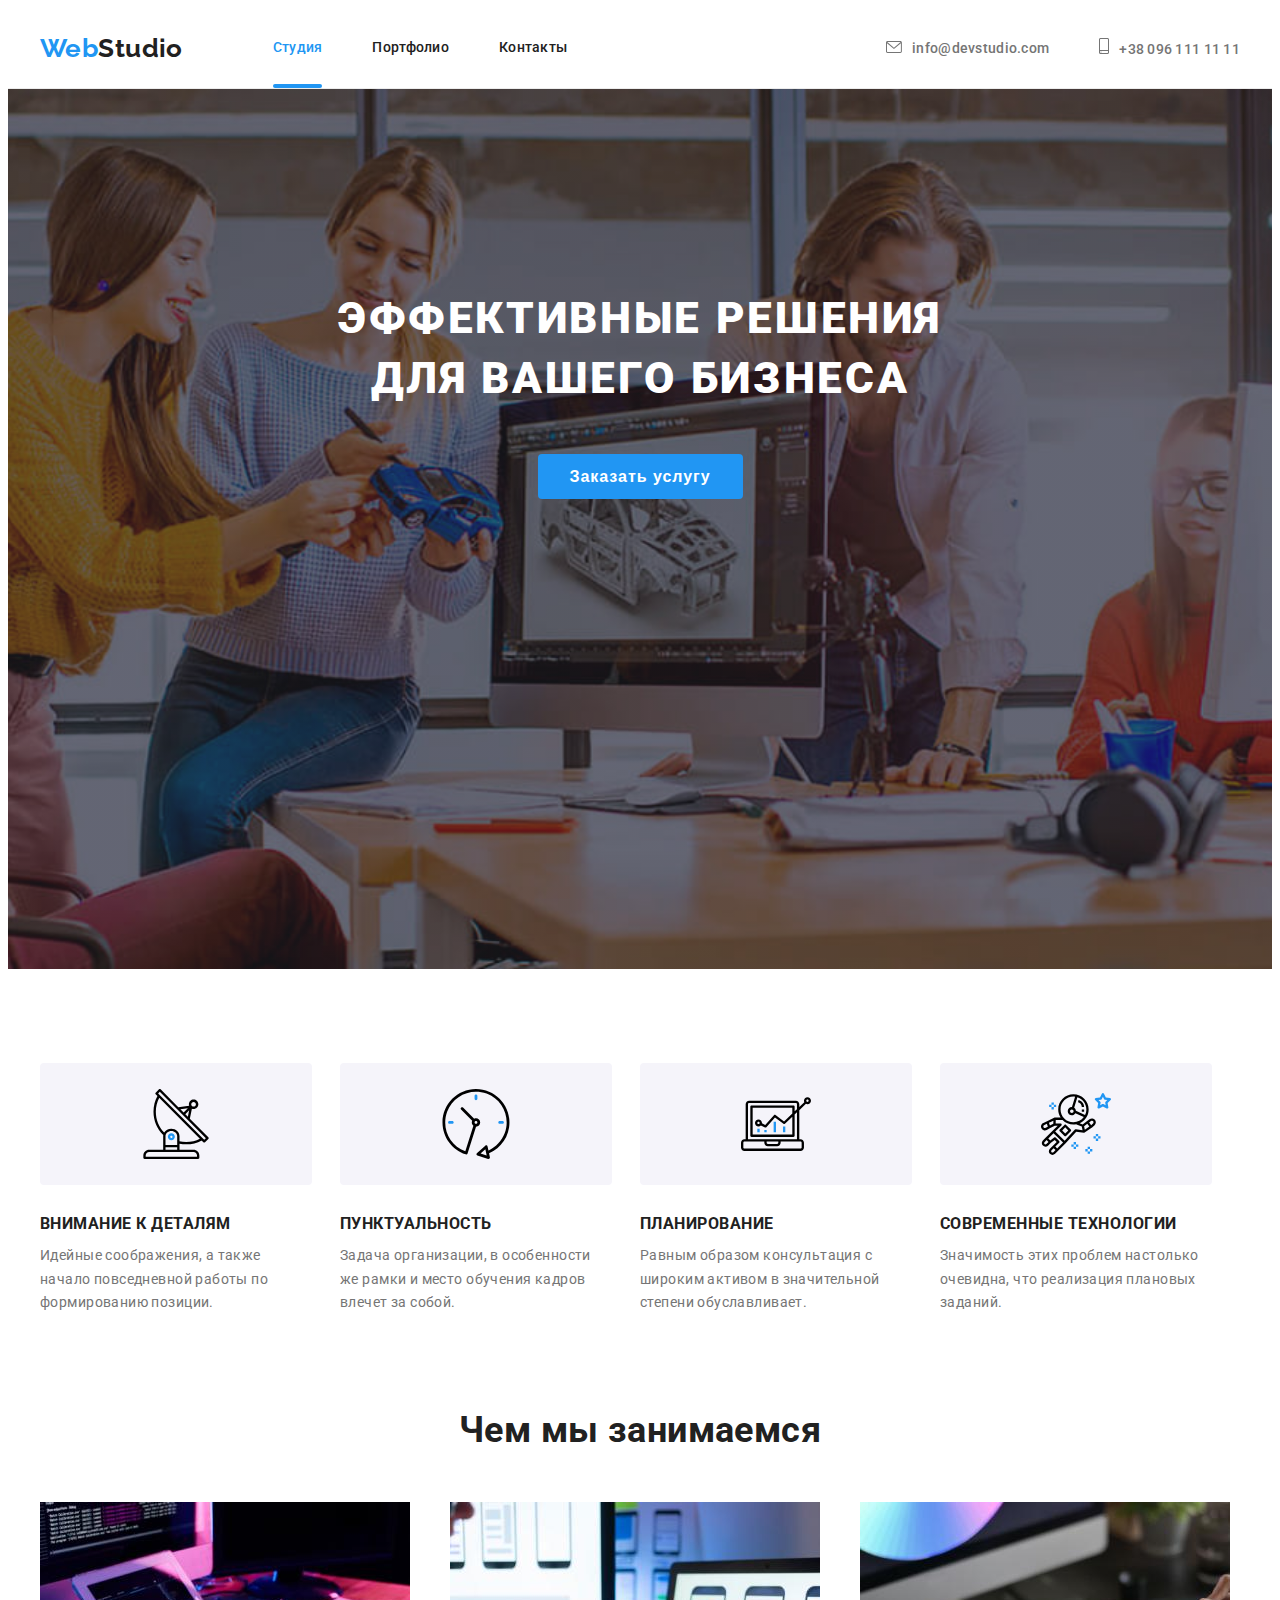
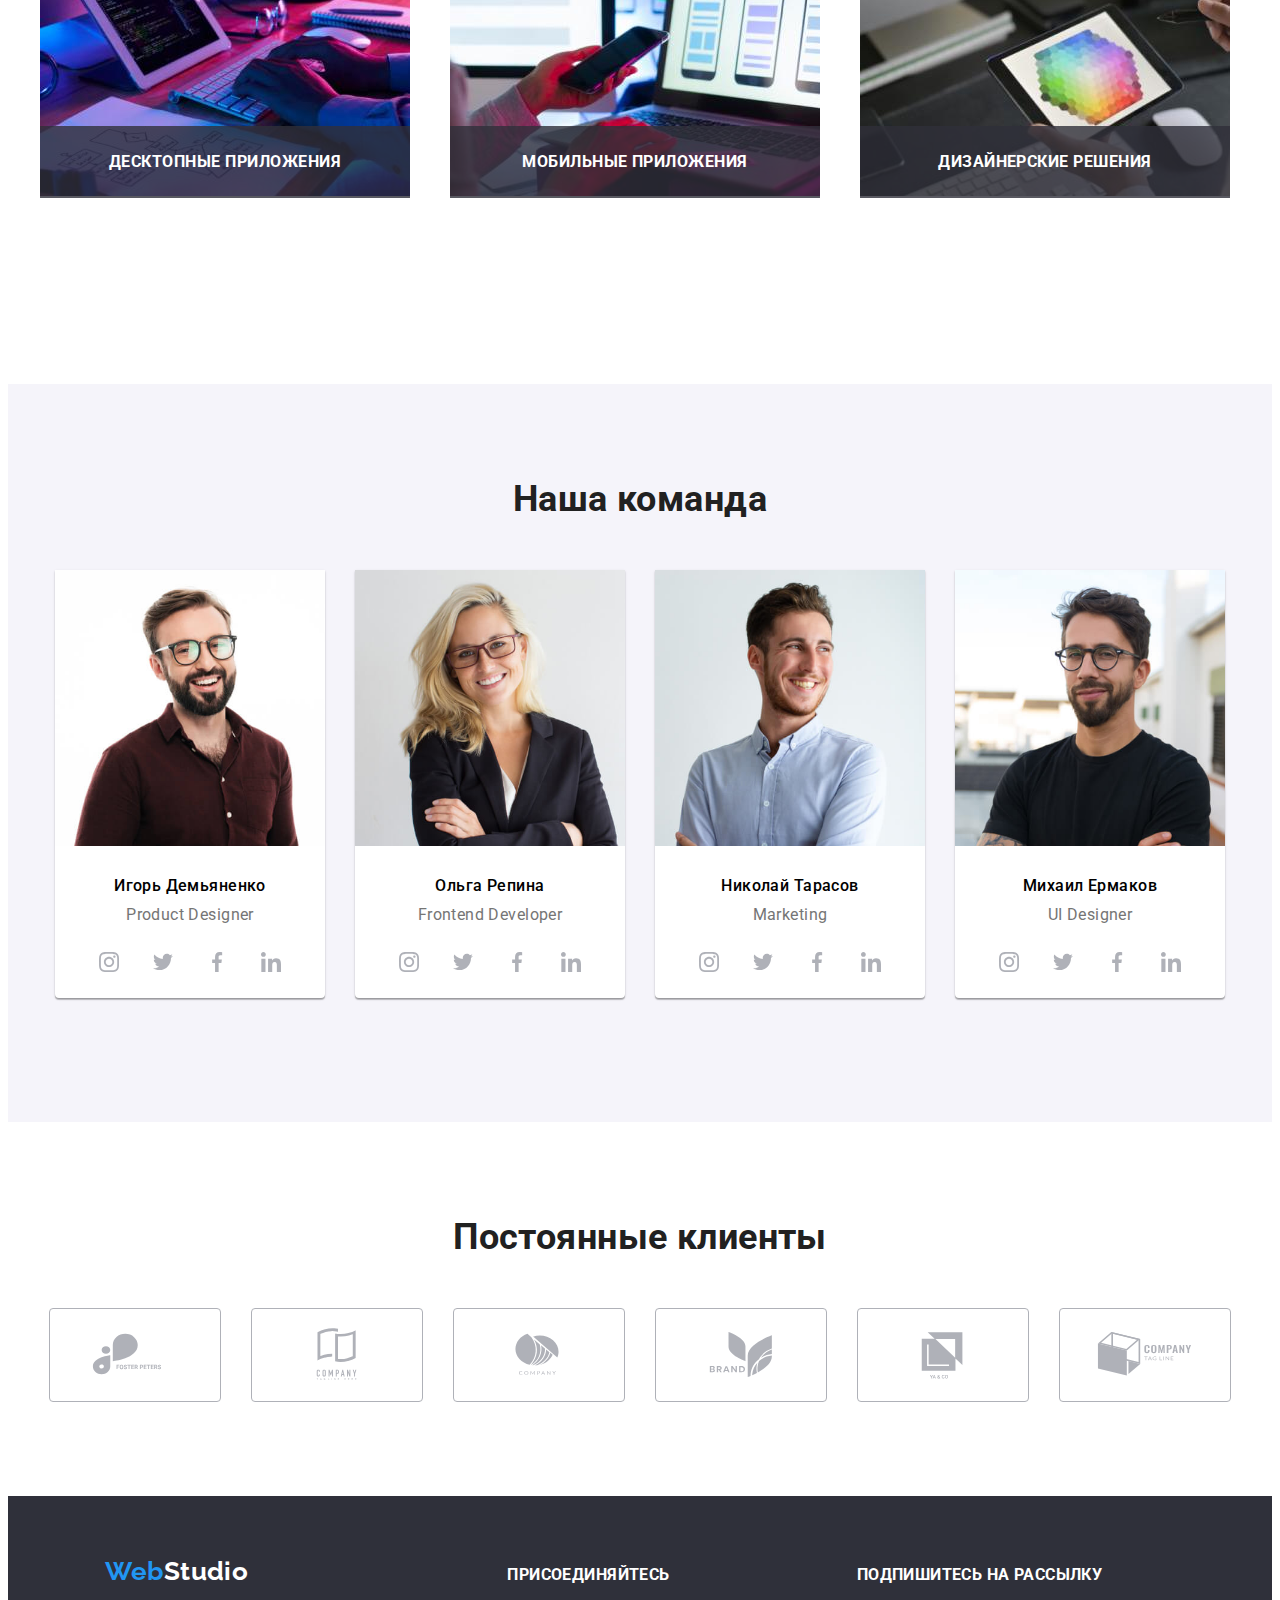
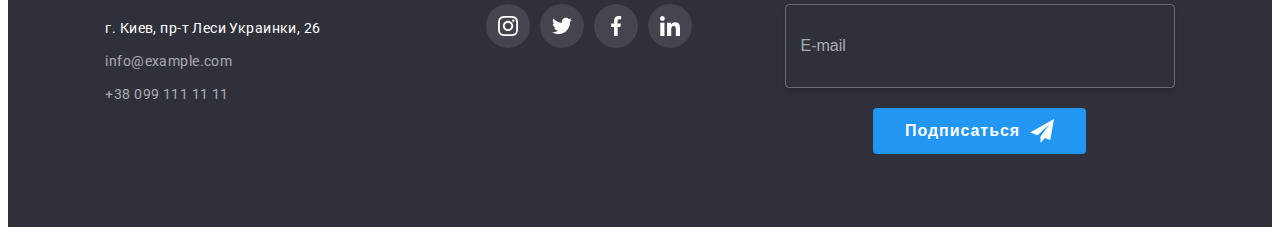
==== commit b342a124: "/" ====
--- a/index.html
+++ b/index.html
@@ -32,7 +32,7 @@
           >
           <ul class="header-nav__list">
             <li class="header-nav__item">
-              <a class="header-nav__link header-nav__link--current" href="#">Студия</a>
+              <a class="header-nav__link current" href="#">Студия</a>
             </li>
             <li class="header-nav__item">
               <a class="header-nav__link" href="./portfolio.html"
@@ -59,7 +59,7 @@
   <div class="mobile-nav">
   <ul class="mobile-nav__list">
     <li class="mobile-nav__item">
-      <a class="mobile-nav__link mobile-nav__link--current" href="#">Студия</a>
+      <a class="mobile-nav__link current" href="./index.html">Студия</a>
     </li>
     <li class="mobile-nav__item">
       <a class="mobile-nav__link" href="./portfolio.html"
--- a/css/main.min.css
+++ b/css/main.min.css
@@ -1,2 +1,2 @@
-:root{--primary-title-color: #212121;--second-text-color: #757575;--third-text-color: #ffffff;--accent-color: #2196f3;--portfolio-btn-color: #f5f4fa;--address-hover-color: #188ce8;--item-border: #eeeeee;--timing-function: cubic-bezier(0.4, 0, 0.2, 1)}.visually-hidden{position:absolute;white-space:nowrap;width:1px;height:1px;overflow:hidden;border:0;padding:0;clip:rect(0 0 0 0);clip-path:inset(50%);margin:-1px}body{font-family:"Roboto", sans-serif;font-size:14px;letter-spacing:0.03em}p,h1,h2,h3,h4,h5,h6{margin:0}a{text-decoration:none}ul{margin:0;padding:0;list-style:none}img{display:block;max-width:100%;height:auto;background-color:#000000}.header-nav__link--current{color:var(--accent-color)}.header-nav__link--current::after{content:"";position:absolute;left:0;bottom:0;display:block;width:100%;height:4px;background-color:var(--accent-color);border-radius:2px}.mobile-nav__link--current{color:var(--accent-color)}.container{padding-left:15px;padding-right:15px;margin:0 auto}@media screen and (min-width: 480px){.container{width:480px}}@media screen and (min-width: 768px){.container{width:768px}}@media screen and (min-width: 1200px){.container{width:1200px}}.section{padding-top:94px;padding-bottom:94px}@media screen and (max-width: 1199px){.section{padding-top:60px;padding-bottom:60px}}.logo{font-family:Raleway;font-weight:700;font-size:26px;line-height:1.19;color:var(--primary-title-color)}.btn{margin-top:45px;padding:10px 32px;border-radius:4px;border:0px;font-weight:700;font-size:16px;line-height:1.6;align-items:center;text-align:center;letter-spacing:0.06em;color:var(--third-text-color);background-color:var(--accent-color);cursor:pointer;transition:background-color 250ms var(--timing-function)}.btn:hover,.btn:focus{background-color:#188ce8}.studio-header{margin-bottom:50px;font-weight:700;font-size:36px;line-height:1.17;text-align:center;color:var(--primary-title-color)}.social{display:flex;justify-content:center}.social__item{width:44px;height:44px;margin-right:10px}.social__item:last-child{margin-right:0}.social__icon{fill:#afb1b8;transition:fill 250ms var(--timing-function)}.social__link:hover .social__icon,.social__link:focus .social__icon{fill:var(--third-text-color)}.social__link{display:flex;align-items:center;justify-content:center;width:100%;height:100%;border-radius:50%;transition:background-color 250ms var(--timing-function)}.social__link:hover,.social__link:focus{background-color:var(--accent-color)}.backdrop{position:fixed;top:0;left:0;width:100%;height:100%;background-color:rgba(0,0,0,0.2);transition:opacity 250ms var(--timing-function),visibility 250ms var(--timing-function)}.backdrop.is-hidden{visibility:hidden;opacity:0;pointer-events:none}.modal{position:absolute;top:50%;left:50%;transform:translate(-50%, -50%);padding:40px;min-height:581px;width:528px;border-radius:4px;background-color:var(--third-text-color);box-shadow:0px 4px 4px rgba(0,0,0,0.25)}.modal-form{display:flex;flex-direction:column}.modal-form__title{margin-bottom:12px;font-weight:700;font-size:20px;line-height:1.15;text-align:center;color:var(--primary-title-color)}.modal-form__field{font-size:12px;line-height:1, 7;letter-spacing:0.01em;color:var(--second-text-color);margin-bottom:20px}.modal-form__wrapper{display:block;margin-top:4px;position:relative}.modal-form__input{padding-left:40px;width:100%;height:40px;border-radius:4px;border:1px solid rgba(33,33,33,0.2);cursor:pointer;transition:border-color 250ms var(--timing-function)}.modal-form__input:focus{outline:none;border-color:var(--accent-color)}.modal-form__comment{display:block;padding:12px 16px;width:100%;height:120px;border-radius:4px;border:1px solid rgba(33,33,33,0.2);resize:none;transition:border-color 250ms var(--timing-function)}.modal-form__comment::placeholder{font-size:12px;color:rgba(117,117,117,0.5)}.modal-form__comment:focus{outline:none;border-color:var(--accent-color)}.modal-form__icon{display:block;width:18px;height:18px;position:absolute;top:50%;left:12px;transform:translateY(-50%);fill:var(--primary-title-color);transition:fill 250ms var(--timing-function)}.modal-form__input:focus+.modal-form__icon{fill:var(--accent-color)}.modal-form__checkbox{position:absolute;-webkit-appearance:none;-moz-appearance:none;appearance:none}.policy__lebel{display:flex;align-items:center;justify-content:center;margin-bottom:30px;cursor:pointer}.policy__lebel::before{display:block;content:"";margin-right:7px;width:16px;height:15px;border:2px solid var(--primary-title-color);border-radius:2px;transition:border-color 250ms var(--timing-function),background-color 250ms var(--timing-function),background-image 250ms var(--timing-function)}.policy__text{line-height:1.7;color:var(--second-text-color)}.modal-form__checkbox:checked+.policy__lebel::before{border-color:var(--accent-color);background-color:var(--accent-color);background-image:url(../images/icon-check.svg);background-size:contain;background-origin:border-box}.policy__link{line-height:1.7;color:#2196f3}.send-btn{margin-top:0;align-self:center}.modal__button-close{display:flex;align-items:center;justify-content:center;position:absolute;top:8px;right:8px;width:30px;height:30px;padding:6px;cursor:pointer;background-color:var(--third-text-color);border-color:rgba(131,121,121,0.1);border-radius:50%}.modal__button-close:hover .modal__icon-close,.modal__button-close:focus .modal__icon-close{fill:var(--accent-color)}.modal__icon-close{fill:#000000;transition:fill 250ms var(--timing-function)}.header{padding-top:16px;padding-bottom:16px;border-bottom-style:solid;border-bottom-width:1px;border-bottom-color:#ececec}@media screen and (min-width: 768px){.header{padding-top:0px;padding-bottom:0px}}.header-container{display:flex;align-items:center;justify-content:space-between}.header__logo{margin-right:90px}.header__logo-part{font-family:Raleway;font-weight:700;font-size:26px;line-height:1.19;color:var(--accent-color)}.header-nav{display:flex;align-items:center;justify-content:center}.header-nav__item:not(:last-child){margin-right:50px}.header-nav__list{display:flex}.header-nav__link{position:relative;display:block;padding-top:32px;padding-bottom:32px;font-weight:500;line-height:1.14;letter-spacing:0.02em;color:var(--primary-title-color);transition:color 250ms var(--timing-function)}.header-nav__link:hover,.header-nav__link:focus{color:var(--accent-color)}@media screen and (max-width: 767px){.header-nav__link{display:none}}.burger-btn,.close-btn{padding:0;line-height:0;background-color:transparent;cursor:pointer;border:none;transition:fill 250ms var(--timing-function)}.burger-btn:hover,.burger-btn:focus,.close-btn:hover,.close-btn:focus{fill:var(--accent-color)}@media screen and (min-width: 768px){.burger-btn,.close-btn{display:none}}.close-btn{position:absolute;top:10px;right:15px}.burger-icon,.close-btn-icon{padding:11px;width:40px;height:40px}.mobile-menu{padding-top:32px;padding-bottom:32px;display:flex;flex-direction:column;justify-content:space-between;opacity:0;visibility:hidden;pointer-events:none;padding:40px 48px;position:fixed;z-index:100;top:0;left:0;width:100%;height:100%;background-color:var(--third-text-color);transition:opacity 250ms var(--timing-function),visibility 250ms var(--timing-function)}@media screen and (min-width: 768px){.mobile-menu{display:none}}.mobile-menu.is-open{opacity:1;visibility:visible;pointer-events:all}.mobile-nav__item:not(:last-child){padding-bottom:32px}.mobile-nav__link{display:block;font-weight:500;font-size:40px;line-height:1.18;letter-spacing:0.02em;color:var(--primary-title-color);transition:color 250ms var(--timing-function)}.mobile-nav__link:hover,.mobile-nav__link:focus{color:var(--accent-color)}.mobile-contacts__item:not(:last-child){margin-bottom:32px}.mobile-contacts__tel{font-size:34px;font-weight:500;line-height:1.18;letter-spacing:0.02em;color:var(--accent-color)}.mobile-contacts__mail{font-size:24px;font-weight:500;line-height:1.17;letter-spacing:0.02em;color:var(--second-text-color)}.mobile-social__list{display:flex;padding-top:64px}@media screen and (max-width: 479px){.mobile-social__list{flex-wrap:wrap;margin-right:-20px}}.mobile-social__item:not(:last-child){margin-right:20px}.mobile-social__item:not(:first-child)::before{content:"";margin-right:10px;width:22px;height:0px;border:1px solid rgba(33,33,33,0.2);transform:rotate(90deg)}.mobile-social__link{font-weight:500;font-size:18px;line-height:1.22;letter-spacing:0.02em;color:var(--accent-color)}.contacts{margin-left:auto;width:auto;text-decoration:none}@media screen and (max-width: 767px){.contacts{display:none}}@media screen and (min-width: 1200px){.contacts{display:flex;justify-content:center;align-items:center}}@media screen and (min-width: 768px){.contacts__item:not(:last-child){margin-bottom:10px}}@media screen and (min-width: 1200px){.contacts__item:not(:last-child){margin-bottom:0px;margin-right:50px}}.contacts__link{justify-content:center;font-weight:500;line-height:1.17;letter-spacing:0.02em;color:var(--second-text-color);transition:color 250ms var(--timing-function)}.contacts__link:hover,.contacts__link:focus{color:var(--accent-color)}@media screen and (min-width: 1200px){.contacts__link{line-height:1.14}}.contacts__icon{fill:currentColor;margin-right:10px}.contacts__icon--mail{width:14px;height:10px}@media screen and (min-width: 1200px){.contacts__icon--mail{width:16px;height:12px}}.contacts__icon--phone{width:10px;height:14px}@media screen and (min-width: 1200px){.contacts__icon--phone{width:10px;height:16px}}.hero{padding-top:118px;padding-bottom:118px;background-color:#2f303a;margin-left:auto;margin-right:auto;background-repeat:no-repeat;background-size:cover;background-position:center;max-width:480px;height:480px;background-image:linear-gradient(rgba(47,48,58,0.4), rgba(47,48,58,0.4)),url(../images/hero.jpg)}@media (min-device-pixel-ratio: 2), (min-resolution: 192dpi), (min-resolution: 2dppx){.hero{background-image:linear-gradient(rgba(47,48,58,0.4), rgba(47,48,58,0.4)),url(../images/hero2x.jpg)}}@media screen and (min-width: 768px){.hero{max-width:768px;background-image:linear-gradient(rgba(47,48,58,0.4), rgba(47,48,58,0.4)),url(../images/hero-tablet.jpg)}}@media screen and (min-width: 768px) and (min-device-pixel-ratio: 2), screen and (min-width: 768px) and (min-resolution: 192dpi), screen and (min-width: 768px) and (min-resolution: 2dppx){.hero{background-image:linear-gradient(rgba(47,48,58,0.4), rgba(47,48,58,0.4)),url(../images/hero-tablet2x.jpg)}}@media screen and (min-width: 1200px){.hero{padding-top:200px;padding-bottom:200px;max-width:1600px;background-image:linear-gradient(rgba(47,48,58,0.4), rgba(47,48,58,0.4)),url(../images/hero-desktop.jpg)}}@media screen and (min-width: 1200px) and (min-device-pixel-ratio: 2), screen and (min-width: 1200px) and (min-resolution: 192dpi), screen and (min-width: 1200px) and (min-resolution: 2dppx){.hero{background-image:linear-gradient(rgba(47,48,58,0.4), rgba(47,48,58,0.4)),url(../images/hero-desktop2x.jpg)}}.hero__container{text-align:center}.hero__title{margin:auto;width:360px;font-weight:900;font-size:26px;line-height:1.62;text-align:center;letter-spacing:0.06em;text-transform:uppercase;color:#ffffff}@media screen and (min-width: 1200px){.hero__title{width:696px;font-size:44px;line-height:1.36}}@media screen and (min-width: 768px){.benefits__list{display:flex;flex-wrap:wrap}}.benefits__item{width:100%}@media screen and (min-width: 768px){.benefits__item{width:354px;flex-basis:calc((100% - 2 * 30px) / 2)}.benefits__item:not(:nth-last-child(-n+2)){margin-bottom:30px}.benefits__item:nth-child(odd){margin-right:30px}}@media screen and (min-width: 1200px){.benefits__item{width:270px;flex-basis:calc((100% - 4 * 30px) / 4)}.benefits__item:not(:nth-last-child(-n+2)){margin-bottom:0px}.benefits__item:not(:nth-child(4n)){margin-right:30px}}.benefits__icon{display:flex;align-items:center;justify-content:center;margin-top:30px;width:100%;height:120px;background-color:var(--portfolio-btn-color);border-radius:4px;border:1px solid transparent;transition:fill 250ms var(--timing-function),border-color 250ms var(--timing-function)}.benefits__icon:hover,.benefits__icon:focus{fill:var(--accent-color);border-color:var(--accent-color)}@media screen and (min-width: 768px){.benefits__icon{width:354px;margin-top:0px}}@media screen and (min-width: 1200px){.benefits__icon{width:270px;margin-top:0px}}.benefits__title{margin-top:30px;margin-bottom:10px;text-align:center;font-weight:700;line-height:1.14;letter-spacing:0.03em;text-transform:uppercase;color:var(--primary-title-color)}@media screen and (min-width: 768px){.benefits__title{text-align:left}}.benefits__text{line-height:1.71;color:var(--second-text-color)}.works{padding-top:0px;padding-bottom:94px}@media screen and (max-width: 1199px){.works{display:none}}.works__list{display:flex;flex-wrap:wrap;margin-left:-30px}.works__item{flex-basis:calc((100% - 3 * 30px) / 3);margin-left:30px}.works__card{width:370px;height:294px;position:relative;content:"";background-color:rgba(47,48,58,0.8);display:block}.works__list-title{padding-top:27px;padding-bottom:27px;width:100%;text-align:center;font-weight:700;line-height:1.14;letter-spacing:0.03em;text-transform:uppercase;background-color:rgba(47,48,58,0.8);color:var(--third-text-color);position:absolute;top:224px}.team{background-color:var(--portfolio-btn-color)}@media screen and (min-width: 768px){.team__list{display:flex;flex-wrap:wrap}}.team__item{width:450px;height:622px;background-color:var(--third-text-color);box-shadow:0px 2px 1px rgba(0,0,0,0.2),0px 1px 1px rgba(0,0,0,0.14),0px 1px 3px rgba(0,0,0,0.12);border-bottom-right-radius:4px;border-bottom-left-radius:4px}.team__item:not(:last-child){margin-bottom:30px}@media screen and (min-width: 768px){.team__item{width:354px;height:536px;flex-basis:calc((100% - 2 * 30px) / 2)}.team__item:not(:nth-last-child(-n+2)){margin-bottom:30px}.team__item:nth-child(odd){margin-right:30px}}@media screen and (min-width: 1200px){.team__item{width:270px;height:428px;flex-basis:calc((100% - 4 * 30px) / 4)}.team__item:not(:nth-last-child(-n+2)){margin-bottom:0px}.team__item:not(:nth-child(4n)){margin-right:30px}}.team__item-description{padding-top:30px;padding-bottom:30px}.team__title{text-align:center;margin-bottom:10px;font-weight:500;font-size:16px;line-height:1.19;color:var(--header-color)}.team__text{text-align:center;font-size:16px;line-height:1.19;color:var(--second-text-color);margin-bottom:16px}.clients__list{display:flex;flex-wrap:wrap;justify-content:center}@media screen and (max-width: 767px){.clients__item{flex-basis:calc((100% - 2 * 30px) / 2)}.clients__item:not(:nth-last-child(-n+2)){margin-bottom:30px}.clients__item:nth-child(odd){margin-right:30px}}@media screen and (min-width: 768px){.clients__item{flex-basis:calc((100% - 3 * 30px) / 3)}.clients__item:not(:nth-last-child(-n+3)){margin-bottom:30px}.clients__item:not(:nth-child(3n)){margin-right:30px}}@media screen and (min-width: 1200px){.clients__item{flex-basis:calc((100% - 6 * 30px) / 6)}.clients__item:not(:nth-last-child(-n+3)){margin-bottom:0px}.clients__item:not(:last-child){margin-right:30px}}.clients__link{height:92px;width:210px;display:flex;align-items:center;justify-content:center;border-radius:4px;border:1px solid #afb1b8;transition:border-color 250ms var(--timing-function)}.clients__link:hover,.clients__link:focus{border-color:var(--accent-color)}@media screen and (min-width: 768px){.clients__link{width:226px}}@media screen and (min-width: 1200px){.clients__link{width:170px}}.clients__link:hover .clients__icon,.clients__link:focus .clients__icon{fill:var(--accent-color)}.clients__icon{width:106px;height:60px;fill:#afb1b8;transition:fill 250ms var(--timing-function)}.footer{background-color:#2f303a;padding-top:60px;padding-bottom:60px}.footer__container{text-align:center}@media screen and (min-width: 768px){.footer__container{align-items:baseline;display:flex}}@media screen and (min-width: 768px){.footer__container-address{margin-left:76px;margin-right:165px}}@media screen and (min-width: 1200px){.footer__container-address{text-align:left}}.footer__logo{margin-right:0px}.footer__logo-part{font-family:Raleway;font-weight:700;font-size:26px;line-height:1.19;color:var(--third-text-color)}.footer__address{margin-bottom:60px;margin-top:30px;font-style:normal}.footer__item:not(:last-child){margin-bottom:8px}@media screen and (min-width: 1200px){.footer__item:not(:last-child){margin-bottom:9px}}.footer__address-text{line-height:1.71;color:var(--third-text-color);padding-top:0px;padding-bottom:0px;transition:color 250ms var(--timing-function)}.footer__address-text:hover,.footer__address-text:focus{color:var(--address-hover-color)}.footer__contacts{line-height:1.71;color:rgba(255,255,255,0.6);padding-top:0px;padding-bottom:0px;transition:color 250ms var(--timing-function)}.footer__contacts:hover,.footer__contacts:focus{color:var(--address-hover-color)}.footer__title{margin-bottom:20px;font-weight:700;line-height:1.14;text-transform:uppercase;color:var(--third-text-color)}@media screen and (min-width: 1200px){.footer-social{margin-right:93px}}.footer-social__list{display:flex;align-items:center;justify-content:center}@media screen and (max-width: 1199px){.footer-social__list{margin-bottom:60px}}.footer-social__link{display:flex;align-items:center;justify-content:center;width:100%;height:100%;border-radius:50%;background-color:rgba(255,255,255,0.1);transition:background-color 250ms var(--timing-function)}.footer-social__link:hover,.footer-social__link:focus{background-color:var(--accent-color)}.footer-social__icon{fill:var(--third-text-color)}@media screen and (min-width: 768px){.form__position{display:flex;flex:wrap}}.subsribe-form__lebel:focus-within .subsribe-form__input{border-color:var(--accent-color)}.subsribe-form__input{width:100%;height:50px;padding:16px 15px;color:rgba(255,255,255,0.6);background-color:transparent;border:1px solid rgba(255,255,255,0.3);box-shadow:0px 4px 4px rgba(0,0,0,0.15);border-radius:4px;transition:border-color 250ms var(--timing-function)}.subsribe-form__input::placeholder{font-size:16px;line-height:1.25;color:rgba(255,255,255,0.6)}.subsribe-form__input:focus{outline:none;border-color:var(--accent-color)}@media screen and (min-width: 768px){.subsribe-form__input{width:450px}}@media screen and (min-width: 1200px){.subsribe-form__input{width:358px}}.subsribe-form__btn{margin-top:20px;margin-left:auto;margin-right:auto;display:flex;align-items:center;justify-content:center}.subsribe-form__icon{margin-left:10px;width:24px;height:24px;fill:currentColor}@media screen and (min-width: 480px){.portfolio{display:flex;flex-wrap:wrap;align-items:flex-start;padding-bottom:40px}}@media screen and (min-width: 768px){.portfolio{display:flex;align-items:center;justify-content:center;padding-bottom:30px}}@media screen and (min-width: 1200px){.portfolio{padding-bottom:50px}}.portfolio__item:not(:last-child){margin-right:8px}@media screen and (max-width: 767px){.portfolio__item:not(:nth-last-child(-n+2)){margin-bottom:15px}}.portfolio__btn{padding:6px 22px;min-height:38px;min-width:fit-content;border-radius:4px;border:0px;font-weight:500;font-size:16px;line-height:1.62;text-align:center;color:var(--header-color);background-color:var(--portfolio-btn-color);cursor:pointer;transition:color 250ms var(--timing-function),background-color 250ms var(--timing-function),box-shadow 250ms var(--timing-function)}.portfolio__btn:hover,.portfolio__btn:focus{color:var(--third-text-color);background-color:var(--accent-color);box-shadow:0px 2px 2px rgba(0,0,0,0.12),0px 1px 2px rgba(0,0,0,0.08),0px 3px 1px rgba(0,0,0,0.1)}@media screen and (min-width: 768px){.examples{display:flex;flex-wrap:wrap}}@media screen and (min-width: 768px) and (min-width: 1200px){.examples{margin-bottom:-30px;margin-right:-30px}}@media screen and (max-width: 767px){.examples__item:not(:last-child){margin-bottom:30px}}@media screen and (min-width: 768px){.examples__item{flex-basis:calc((100% - 2 * 30px) / 2)}.examples__item:not(:nth-last-child(-n+2)){margin-bottom:30px}.examples__item:nth-child(odd){margin-right:30px}}@media screen and (min-width: 1200px){.examples__item{flex-basis:calc((100% - 3 * 30px) / 3);margin-bottom:30px;margin-right:30px}}.examples__link{display:block;transition:box-shadow 250ms var(--timing-function)}.examples__link:hover,.examples__link:focus{box-shadow:1px 4px 6px rgba(0,0,0,0.16),0px 4px 4px rgba(0,0,0,0.06),0px 1px 1px rgba(0,0,0,0.12)}.examples__overlay{display:block;position:relative;overflow:hidden;content:""}.examples__link:hover .examples__overlay-text,.examples__link:focus .examples__overlay-text{transform:translateY(0)}.examples__overlay-text{padding-top:71px;padding-left:24px;padding-right:24px;width:100%;height:100%;font-size:18px;line-height:1.6;color:var(--third-text-color);position:absolute;background-color:rgba(33,150,243,0.9);transform:translateY(100%);transition:transform 250ms var(--timing-function)}.examples__description{padding:20px 24px;border-bottom:1px solid var(--item-border);border-right:1px solid var(--item-border);border-left:1px solid var(--item-border)}.examples__title{font-weight:700;font-size:18px;line-height:2;letter-spacing:0.06em;color:var(--primary-title-color)}.examples__text{font-size:16px;line-height:1.87;color:var(--second-text-color)}
+:root{--primary-title-color: #212121;--second-text-color: #757575;--third-text-color: #ffffff;--accent-color: #2196f3;--portfolio-btn-color: #f5f4fa;--address-hover-color: #188ce8;--item-border: #eeeeee;--timing-function: cubic-bezier(0.4, 0, 0.2, 1)}.visually-hidden{position:absolute;white-space:nowrap;width:1px;height:1px;overflow:hidden;border:0;padding:0;clip:rect(0 0 0 0);clip-path:inset(50%);margin:-1px}body{font-family:"Roboto", sans-serif;font-size:14px;letter-spacing:0.03em}p,h1,h2,h3,h4,h5,h6{margin:0}a{text-decoration:none}ul{margin:0;padding:0;list-style:none}img{display:block;max-width:100%;height:auto;background-color:#000000}.header-nav__link.current{color:var(--accent-color)}.header-nav__link.current::after{content:"";position:absolute;left:0;bottom:0;display:block;width:100%;height:4px;background-color:var(--accent-color);border-radius:2px}.mobile-nav__link.current{color:var(--accent-color)}.container{padding-left:15px;padding-right:15px;margin:0 auto}@media screen and (min-width: 480px){.container{width:480px}}@media screen and (min-width: 768px){.container{width:768px}}@media screen and (min-width: 1200px){.container{width:1200px}}.section{padding-top:94px;padding-bottom:94px}@media screen and (max-width: 1199px){.section{padding-top:60px;padding-bottom:60px}}.logo{font-family:Raleway;font-weight:700;font-size:26px;line-height:1.19;color:var(--primary-title-color)}.btn{margin-top:45px;padding:10px 32px;border-radius:4px;border:0px;font-weight:700;font-size:16px;line-height:1.6;align-items:center;text-align:center;letter-spacing:0.06em;color:var(--third-text-color);background-color:var(--accent-color);cursor:pointer;transition:background-color 250ms var(--timing-function)}.btn:hover,.btn:focus{background-color:#188ce8}.studio-header{margin-bottom:50px;font-weight:700;font-size:36px;line-height:1.17;text-align:center;color:var(--primary-title-color)}.social{display:flex;justify-content:center}.social__item{width:44px;height:44px;margin-right:10px}.social__item:last-child{margin-right:0}.social__icon{fill:#afb1b8;transition:fill 250ms var(--timing-function)}.social__link:hover .social__icon,.social__link:focus .social__icon{fill:var(--third-text-color)}.social__link{display:flex;align-items:center;justify-content:center;width:100%;height:100%;border-radius:50%;transition:background-color 250ms var(--timing-function)}.social__link:hover,.social__link:focus{background-color:var(--accent-color)}.backdrop{position:fixed;top:0;left:0;width:100%;height:100%;overflow-y:auto;background-color:rgba(0,0,0,0.2);transition:opacity 250ms var(--timing-function),visibility 250ms var(--timing-function)}.backdrop.is-hidden{visibility:hidden;opacity:0;pointer-events:none}.modal{position:absolute;top:93px;left:50%;transform:translateX(-50%) scale(1);padding:40px;min-height:609px;width:450px;border-radius:4px;background-color:var(--third-text-color);box-shadow:0px 4px 4px rgba(0,0,0,0.25)}@media screen and (min-width: 1200px){.modal{min-height:581px;width:528px}}.modal-form{display:flex;flex-direction:column}.modal-form__title{margin-bottom:12px;font-weight:700;font-size:20px;line-height:1.15;text-align:center;color:var(--primary-title-color)}.modal-form__field{font-size:12px;line-height:1, 7;letter-spacing:0.01em;color:var(--second-text-color);margin-bottom:20px}.modal-form__wrapper{display:block;margin-top:4px;position:relative}.modal-form__input{padding-left:40px;width:100%;height:40px;border-radius:4px;border:1px solid rgba(33,33,33,0.2);cursor:pointer;transition:border-color 250ms var(--timing-function)}.modal-form__input:focus{outline:none;border-color:var(--accent-color)}.modal-form__comment{display:block;padding:12px 16px;width:100%;height:120px;border-radius:4px;border:1px solid rgba(33,33,33,0.2);resize:none;transition:border-color 250ms var(--timing-function)}.modal-form__comment::placeholder{font-size:12px;color:rgba(117,117,117,0.5)}.modal-form__comment:focus{outline:none;border-color:var(--accent-color)}.modal-form__icon{display:block;width:18px;height:18px;position:absolute;top:50%;left:12px;transform:translateY(-50%);fill:var(--primary-title-color);transition:fill 250ms var(--timing-function)}.modal-form__input:focus+.modal-form__icon{fill:var(--accent-color)}.modal-form__checkbox{position:absolute;-webkit-appearance:none;-moz-appearance:none;appearance:none}.policy__lebel{display:flex;align-items:center;justify-content:center;margin-bottom:30px;cursor:pointer;font-size:12px}.policy__lebel::before{display:block;content:"";margin-right:7px;width:16px;height:15px;border:2px solid var(--primary-title-color);border-radius:2px;transition:border-color 250ms var(--timing-function),background-color 250ms var(--timing-function),background-image 250ms var(--timing-function)}@media screen and (min-width: 1200px){.policy__lebel{font-size:14px}}.policy__text{line-height:1.7;color:var(--second-text-color)}.modal-form__checkbox:checked+.policy__lebel::before{border-color:var(--accent-color);background-color:var(--accent-color);background-image:url(../images/icon-check.svg);background-size:contain;background-origin:border-box}.policy__link{line-height:1.7;color:#2196f3}.send-btn{margin-top:0;align-self:center}.modal__button-close{display:flex;align-items:center;justify-content:center;position:absolute;top:8px;right:8px;width:30px;height:30px;padding:6px;cursor:pointer;background-color:var(--third-text-color);border-color:rgba(131,121,121,0.1);border-radius:50%}.modal__button-close:hover .modal__icon-close,.modal__button-close:focus .modal__icon-close{fill:var(--accent-color)}.modal__icon-close{fill:#000000;transition:fill 250ms var(--timing-function)}.header{padding-top:16px;padding-bottom:16px;border-bottom-style:solid;border-bottom-width:1px;border-bottom-color:#ececec}@media screen and (min-width: 768px){.header{padding-top:0px;padding-bottom:0px}}.header-container{display:flex;align-items:center;justify-content:space-between}.header__logo{margin-right:90px}.header__logo-part{font-family:Raleway;font-weight:700;font-size:26px;line-height:1.19;color:var(--accent-color)}.header-nav{display:flex;align-items:center;justify-content:center}.header-nav__item:not(:last-child){margin-right:50px}.header-nav__list{display:flex}.header-nav__link{position:relative;display:block;padding-top:32px;padding-bottom:32px;font-weight:500;line-height:1.14;letter-spacing:0.02em;color:var(--primary-title-color);transition:color 250ms var(--timing-function)}.header-nav__link:hover,.header-nav__link:focus{color:var(--accent-color)}@media screen and (max-width: 767px){.header-nav__link{display:none}}.burger-btn,.close-btn{padding:0;line-height:0;background-color:transparent;cursor:pointer;border:none;transition:fill 250ms var(--timing-function)}.burger-btn:hover,.burger-btn:focus,.close-btn:hover,.close-btn:focus{fill:var(--accent-color)}@media screen and (min-width: 768px){.burger-btn,.close-btn{display:none}}.close-btn{position:absolute;top:10px;right:15px}.burger-icon,.close-btn-icon{padding:11px;width:40px;height:40px}.mobile-menu{padding-top:32px;padding-bottom:32px;display:flex;flex-direction:column;justify-content:space-between;opacity:0;visibility:hidden;pointer-events:none;padding:40px 48px;position:fixed;z-index:100;top:0;left:0;width:100%;height:100%;background-color:var(--third-text-color);transition:opacity 250ms var(--timing-function),visibility 250ms var(--timing-function)}@media screen and (min-width: 768px){.mobile-menu{display:none}}.mobile-menu.is-open{opacity:1;visibility:visible;pointer-events:all}.mobile-nav__item:not(:last-child){padding-bottom:32px}.mobile-nav__link{display:block;font-weight:500;font-size:40px;line-height:1.18;letter-spacing:0.02em;color:var(--primary-title-color);transition:color 250ms var(--timing-function)}.mobile-nav__link:hover,.mobile-nav__link:focus{color:var(--accent-color)}.mobile-contacts__item:not(:last-child){margin-bottom:32px}.mobile-contacts__tel{font-size:34px;font-weight:500;line-height:1.18;letter-spacing:0.02em;color:var(--accent-color)}.mobile-contacts__mail{font-size:24px;font-weight:500;line-height:1.17;letter-spacing:0.02em;color:var(--second-text-color)}.mobile-social__list{display:flex;padding-top:64px}@media screen and (max-width: 479px){.mobile-social__list{flex-wrap:wrap;margin-right:-20px}}.mobile-social__item:not(:last-child){margin-right:20px}.mobile-social__item:not(:first-child)::before{content:"";margin-right:10px;width:22px;height:0px;border:1px solid rgba(33,33,33,0.2);transform:rotate(90deg)}.mobile-social__link{font-weight:500;font-size:18px;line-height:1.22;letter-spacing:0.02em;color:var(--accent-color)}.contacts{margin-left:auto;width:auto;text-decoration:none}@media screen and (max-width: 767px){.contacts{display:none}}@media screen and (min-width: 1200px){.contacts{display:flex;justify-content:center;align-items:center}}@media screen and (min-width: 768px){.contacts__item:not(:last-child){margin-bottom:10px}}@media screen and (min-width: 1200px){.contacts__item:not(:last-child){margin-bottom:0px;margin-right:50px}}.contacts__link{justify-content:center;font-weight:500;line-height:1.17;letter-spacing:0.02em;color:var(--second-text-color);transition:color 250ms var(--timing-function)}.contacts__link:hover,.contacts__link:focus{color:var(--accent-color)}@media screen and (min-width: 1200px){.contacts__link{line-height:1.14}}.contacts__icon{fill:currentColor;margin-right:10px}.contacts__icon--mail{width:14px;height:10px}@media screen and (min-width: 1200px){.contacts__icon--mail{width:16px;height:12px}}.contacts__icon--phone{width:10px;height:14px}@media screen and (min-width: 1200px){.contacts__icon--phone{width:10px;height:16px}}.hero{padding-top:118px;padding-bottom:118px;background-color:#2f303a;margin-left:auto;margin-right:auto;background-repeat:no-repeat;background-size:cover;background-position:center;max-width:480px;height:480px;background-image:linear-gradient(rgba(47,48,58,0.4), rgba(47,48,58,0.4)),url(../images/hero.jpg)}@media (min-device-pixel-ratio: 2), (min-resolution: 192dpi), (min-resolution: 2dppx){.hero{background-image:linear-gradient(rgba(47,48,58,0.4), rgba(47,48,58,0.4)),url(../images/hero2x.jpg)}}@media screen and (min-width: 768px){.hero{max-width:768px;background-image:linear-gradient(rgba(47,48,58,0.4), rgba(47,48,58,0.4)),url(../images/hero-tablet.jpg)}}@media screen and (min-width: 768px) and (min-device-pixel-ratio: 2), screen and (min-width: 768px) and (min-resolution: 192dpi), screen and (min-width: 768px) and (min-resolution: 2dppx){.hero{background-image:linear-gradient(rgba(47,48,58,0.4), rgba(47,48,58,0.4)),url(../images/hero-tablet2x.jpg)}}@media screen and (min-width: 1200px){.hero{padding-top:200px;padding-bottom:200px;max-width:1600px;background-image:linear-gradient(rgba(47,48,58,0.4), rgba(47,48,58,0.4)),url(../images/hero-desktop.jpg)}}@media screen and (min-width: 1200px) and (min-device-pixel-ratio: 2), screen and (min-width: 1200px) and (min-resolution: 192dpi), screen and (min-width: 1200px) and (min-resolution: 2dppx){.hero{background-image:linear-gradient(rgba(47,48,58,0.4), rgba(47,48,58,0.4)),url(../images/hero-desktop2x.jpg)}}.hero__container{text-align:center}.hero__title{margin:auto;width:360px;font-weight:900;font-size:26px;line-height:1.62;text-align:center;letter-spacing:0.06em;text-transform:uppercase;color:#ffffff}@media screen and (min-width: 1200px){.hero__title{width:696px;font-size:44px;line-height:1.36}}@media screen and (min-width: 768px){.benefits__list{display:flex;flex-wrap:wrap}}.benefits__item{width:100%}@media screen and (min-width: 768px){.benefits__item{width:354px;flex-basis:calc((100% - 2 * 30px) / 2)}.benefits__item:not(:nth-last-child(-n+2)){margin-bottom:30px}.benefits__item:nth-child(odd){margin-right:30px}}@media screen and (min-width: 1200px){.benefits__item{width:270px;flex-basis:calc((100% - 4 * 30px) / 4)}.benefits__item:not(:nth-last-child(-n+2)){margin-bottom:0px}.benefits__item:not(:nth-child(4n)){margin-right:30px}}.benefits__icon{display:flex;align-items:center;justify-content:center;margin-top:30px;width:100%;height:120px;background-color:var(--portfolio-btn-color);border-radius:4px;border:1px solid transparent;transition:fill 250ms var(--timing-function),border-color 250ms var(--timing-function)}.benefits__icon:hover,.benefits__icon:focus{fill:var(--accent-color);border-color:var(--accent-color)}@media screen and (min-width: 768px){.benefits__icon{width:354px;margin-top:0px}}@media screen and (min-width: 1200px){.benefits__icon{width:270px;margin-top:0px}}.benefits__title{margin-top:30px;margin-bottom:10px;text-align:center;font-weight:700;line-height:1.14;letter-spacing:0.03em;text-transform:uppercase;color:var(--primary-title-color)}@media screen and (min-width: 768px){.benefits__title{text-align:left}}.benefits__text{line-height:1.71;color:var(--second-text-color)}.works{padding-top:0px;padding-bottom:94px}@media screen and (max-width: 1199px){.works{display:none}}.works__list{display:flex;flex-wrap:wrap;margin-left:-30px}.works__item{flex-basis:calc((100% - 3 * 30px) / 3);margin-left:30px}.works__card{width:370px;height:294px;position:relative;content:"";background-color:rgba(47,48,58,0.8);display:block}.works__list-title{padding-top:27px;padding-bottom:27px;width:100%;text-align:center;font-weight:700;line-height:1.14;letter-spacing:0.03em;text-transform:uppercase;background-color:rgba(47,48,58,0.8);color:var(--third-text-color);position:absolute;top:224px}.team{background-color:var(--portfolio-btn-color)}@media screen and (min-width: 768px){.team__list{display:flex;flex-wrap:wrap;justify-content:center}}.team__item{width:450px;height:622px;background-color:var(--third-text-color);box-shadow:0px 2px 1px rgba(0,0,0,0.2),0px 1px 1px rgba(0,0,0,0.14),0px 1px 3px rgba(0,0,0,0.12);border-bottom-right-radius:4px;border-bottom-left-radius:4px}.team__item:not(:last-child){margin-bottom:30px}@media screen and (min-width: 768px){.team__item{width:354px;height:536px;flex-basis:calc((100% - 2 * 30px) / 2)}.team__item:not(:nth-last-child(-n+2)){margin-bottom:30px}.team__item:nth-child(odd){margin-right:30px}}@media screen and (min-width: 1200px){.team__item{width:270px;height:428px;flex-basis:calc((100% - 4 * 30px) / 4)}.team__item:not(:nth-last-child(-n+2)){margin-bottom:0px}.team__item:not(:nth-child(4n)){margin-right:30px}}.team__item-description{padding-top:30px;padding-bottom:30px}.team__title{text-align:center;margin-bottom:10px;font-weight:500;font-size:16px;line-height:1.19;color:var(--header-color)}.team__text{text-align:center;font-size:16px;line-height:1.19;color:var(--second-text-color);margin-bottom:16px}.clients__list{display:flex;flex-wrap:wrap;justify-content:center}@media screen and (max-width: 767px){.clients__item{flex-basis:calc((100% - 2 * 30px) / 2)}.clients__item:not(:nth-last-child(-n+2)){margin-bottom:30px}.clients__item:nth-child(odd){margin-right:30px}}@media screen and (min-width: 768px){.clients__item{flex-basis:calc((100% - 3 * 30px) / 3)}.clients__item:not(:nth-last-child(-n+3)){margin-bottom:30px}.clients__item:not(:nth-child(3n)){margin-right:30px}}@media screen and (min-width: 1200px){.clients__item{flex-basis:calc((100% - 6 * 30px) / 6)}.clients__item:not(:nth-last-child(-n+3)){margin-bottom:0px}.clients__item:not(:last-child){margin-right:30px}}.clients__link{height:92px;width:210px;display:flex;align-items:center;justify-content:center;border-radius:4px;border:1px solid #afb1b8;transition:border-color 250ms var(--timing-function)}.clients__link:hover,.clients__link:focus{border-color:var(--accent-color)}@media screen and (min-width: 768px){.clients__link{width:226px}}@media screen and (min-width: 1200px){.clients__link{width:170px}}.clients__link:hover .clients__icon,.clients__link:focus .clients__icon{fill:var(--accent-color)}.clients__icon{width:106px;height:60px;fill:#afb1b8;transition:fill 250ms var(--timing-function)}.footer{background-color:#2f303a;padding-top:60px;padding-bottom:60px}.footer__container{text-align:center}@media screen and (min-width: 768px){.footer__container{align-items:baseline;display:flex;flex-wrap:wrap;justify-content:center}}@media screen and (min-width: 768px){.footer__container-address{margin-right:165px}}@media screen and (min-width: 1200px){.footer__container-address{text-align:left}}.footer__logo{margin-right:0px}.footer__logo-part{font-family:Raleway;font-weight:700;font-size:26px;line-height:1.19;color:var(--third-text-color)}.footer__address{margin-bottom:60px;margin-top:30px;font-style:normal}.footer__item:not(:last-child){margin-bottom:8px}@media screen and (min-width: 1200px){.footer__item:not(:last-child){margin-bottom:9px}}.footer__address-text{line-height:1.71;color:var(--third-text-color);padding-top:0px;padding-bottom:0px;transition:color 250ms var(--timing-function)}.footer__address-text:hover,.footer__address-text:focus{color:var(--address-hover-color)}.footer__contacts{line-height:1.71;color:rgba(255,255,255,0.6);padding-top:0px;padding-bottom:0px;transition:color 250ms var(--timing-function)}.footer__contacts:hover,.footer__contacts:focus{color:var(--address-hover-color)}.footer__title{margin-bottom:20px;font-weight:700;line-height:1.14;text-transform:uppercase;color:var(--third-text-color)}@media screen and (min-width: 1200px){.footer-social{margin-right:93px}}.footer-social__list{display:flex;align-items:center;justify-content:center}@media screen and (max-width: 1199px){.footer-social__list{margin-bottom:60px}}.footer-social__link{display:flex;align-items:center;justify-content:center;width:100%;height:100%;border-radius:50%;background-color:rgba(255,255,255,0.1);transition:background-color 250ms var(--timing-function)}.footer-social__link:hover,.footer-social__link:focus{background-color:var(--accent-color)}.footer-social__icon{fill:var(--third-text-color)}.form-position{display:flex;justify-content:center;align-items:center}.subsribe-form__lebel:focus-within .subsribe-form__input{border-color:var(--accent-color)}.subsribe-form__input{width:100%;height:50px;padding:16px 15px;color:rgba(255,255,255,0.6);background-color:transparent;border:1px solid rgba(255,255,255,0.3);box-shadow:0px 4px 4px rgba(0,0,0,0.15);border-radius:4px;transition:border-color 250ms var(--timing-function)}.subsribe-form__input::placeholder{font-size:16px;line-height:1.25;color:rgba(255,255,255,0.6)}.subsribe-form__input:focus{outline:none;border-color:var(--accent-color)}@media screen and (min-width: 768px){.subsribe-form__input{width:450px}}@media screen and (min-width: 1200px){.subsribe-form__input{width:358px}}.subsribe-form__btn{margin-top:20px;margin-left:auto;margin-right:auto;display:flex;align-items:center;justify-content:center}.subsribe-form__icon{margin-left:10px;width:24px;height:24px;fill:currentColor}@media screen and (min-width: 480px){.portfolio{display:flex;flex-wrap:wrap;align-items:flex-start;padding-bottom:40px}}@media screen and (min-width: 768px){.portfolio{display:flex;align-items:center;justify-content:center;padding-bottom:30px}}@media screen and (min-width: 1200px){.portfolio{padding-bottom:50px}}.portfolio__item:not(:last-child){margin-right:8px}@media screen and (max-width: 767px){.portfolio__item:not(:nth-last-child(-n+2)){margin-bottom:15px}}.portfolio__btn{padding:6px 22px;min-height:38px;min-width:fit-content;border-radius:4px;border:0px;font-weight:500;font-size:16px;line-height:1.62;text-align:center;color:var(--header-color);background-color:var(--portfolio-btn-color);cursor:pointer;transition:color 250ms var(--timing-function),background-color 250ms var(--timing-function),box-shadow 250ms var(--timing-function)}.portfolio__btn:hover,.portfolio__btn:focus{color:var(--third-text-color);background-color:var(--accent-color);box-shadow:0px 2px 2px rgba(0,0,0,0.12),0px 1px 2px rgba(0,0,0,0.08),0px 3px 1px rgba(0,0,0,0.1)}@media screen and (min-width: 768px){.examples{display:flex;flex-wrap:wrap}}@media screen and (min-width: 768px) and (min-width: 1200px){.examples{margin-bottom:-30px;margin-right:-30px}}@media screen and (max-width: 767px){.examples__item:not(:last-child){margin-bottom:30px}}@media screen and (min-width: 768px){.examples__item{flex-basis:calc((100% - 2 * 30px) / 2)}.examples__item:not(:nth-last-child(-n+2)){margin-bottom:30px}.examples__item:nth-child(odd){margin-right:30px}}@media screen and (min-width: 1200px){.examples__item{flex-basis:calc((100% - 3 * 30px) / 3);margin-bottom:30px;margin-right:30px}}.examples__link{display:block;transition:box-shadow 250ms var(--timing-function)}.examples__link:hover,.examples__link:focus{box-shadow:1px 4px 6px rgba(0,0,0,0.16),0px 4px 4px rgba(0,0,0,0.06),0px 1px 1px rgba(0,0,0,0.12)}.examples__overlay{display:block;position:relative;overflow:hidden;content:""}.examples__link:hover .examples__overlay-text,.examples__link:focus .examples__overlay-text{transform:translateY(0)}.examples__overlay-text{padding-top:71px;padding-left:24px;padding-right:24px;width:100%;height:100%;font-size:18px;line-height:1.6;color:var(--third-text-color);position:absolute;background-color:rgba(33,150,243,0.9);transform:translateY(100%);transition:transform 250ms var(--timing-function)}.examples__description{padding:20px 24px;border-bottom:1px solid var(--item-border);border-right:1px solid var(--item-border);border-left:1px solid var(--item-border)}.examples__title{font-weight:700;font-size:18px;line-height:2;letter-spacing:0.06em;color:var(--primary-title-color)}.examples__text{font-size:16px;line-height:1.87;color:var(--second-text-color)}
 /*# sourceMappingURL=main.min.css.map */